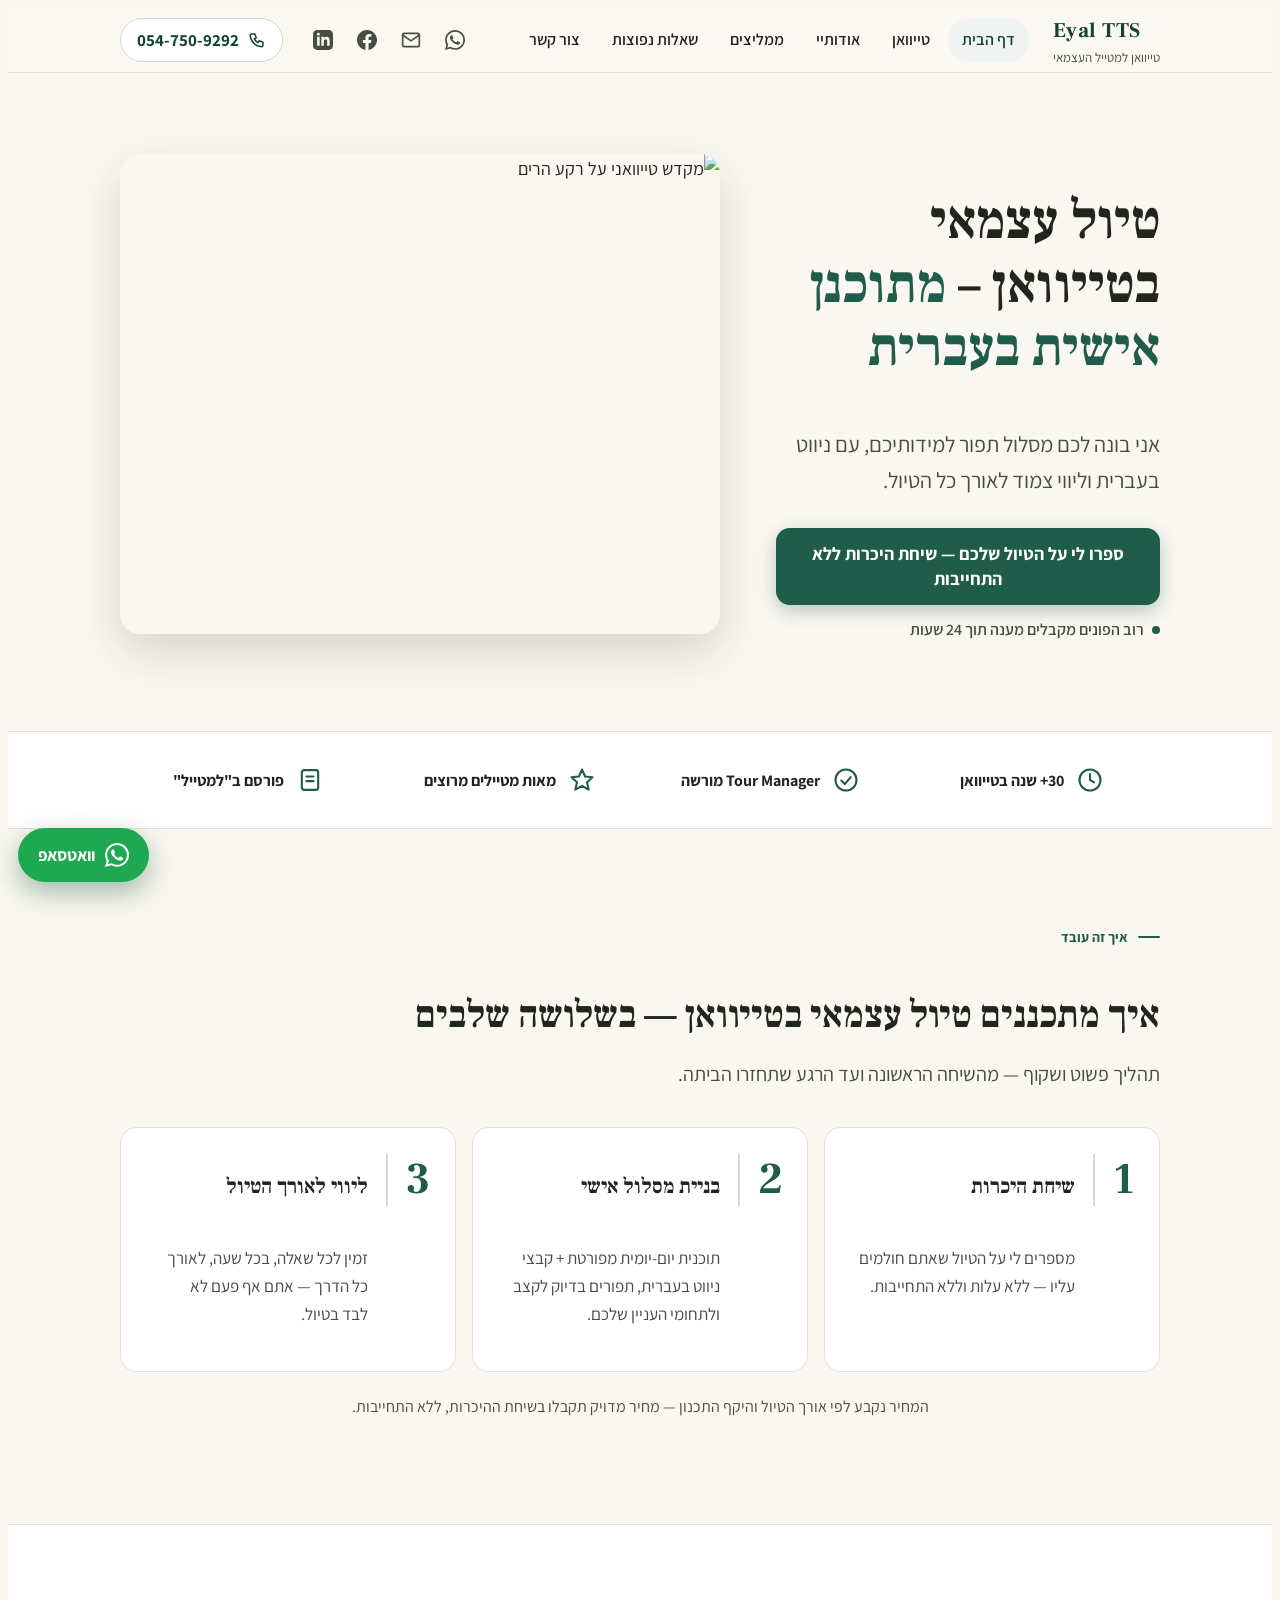
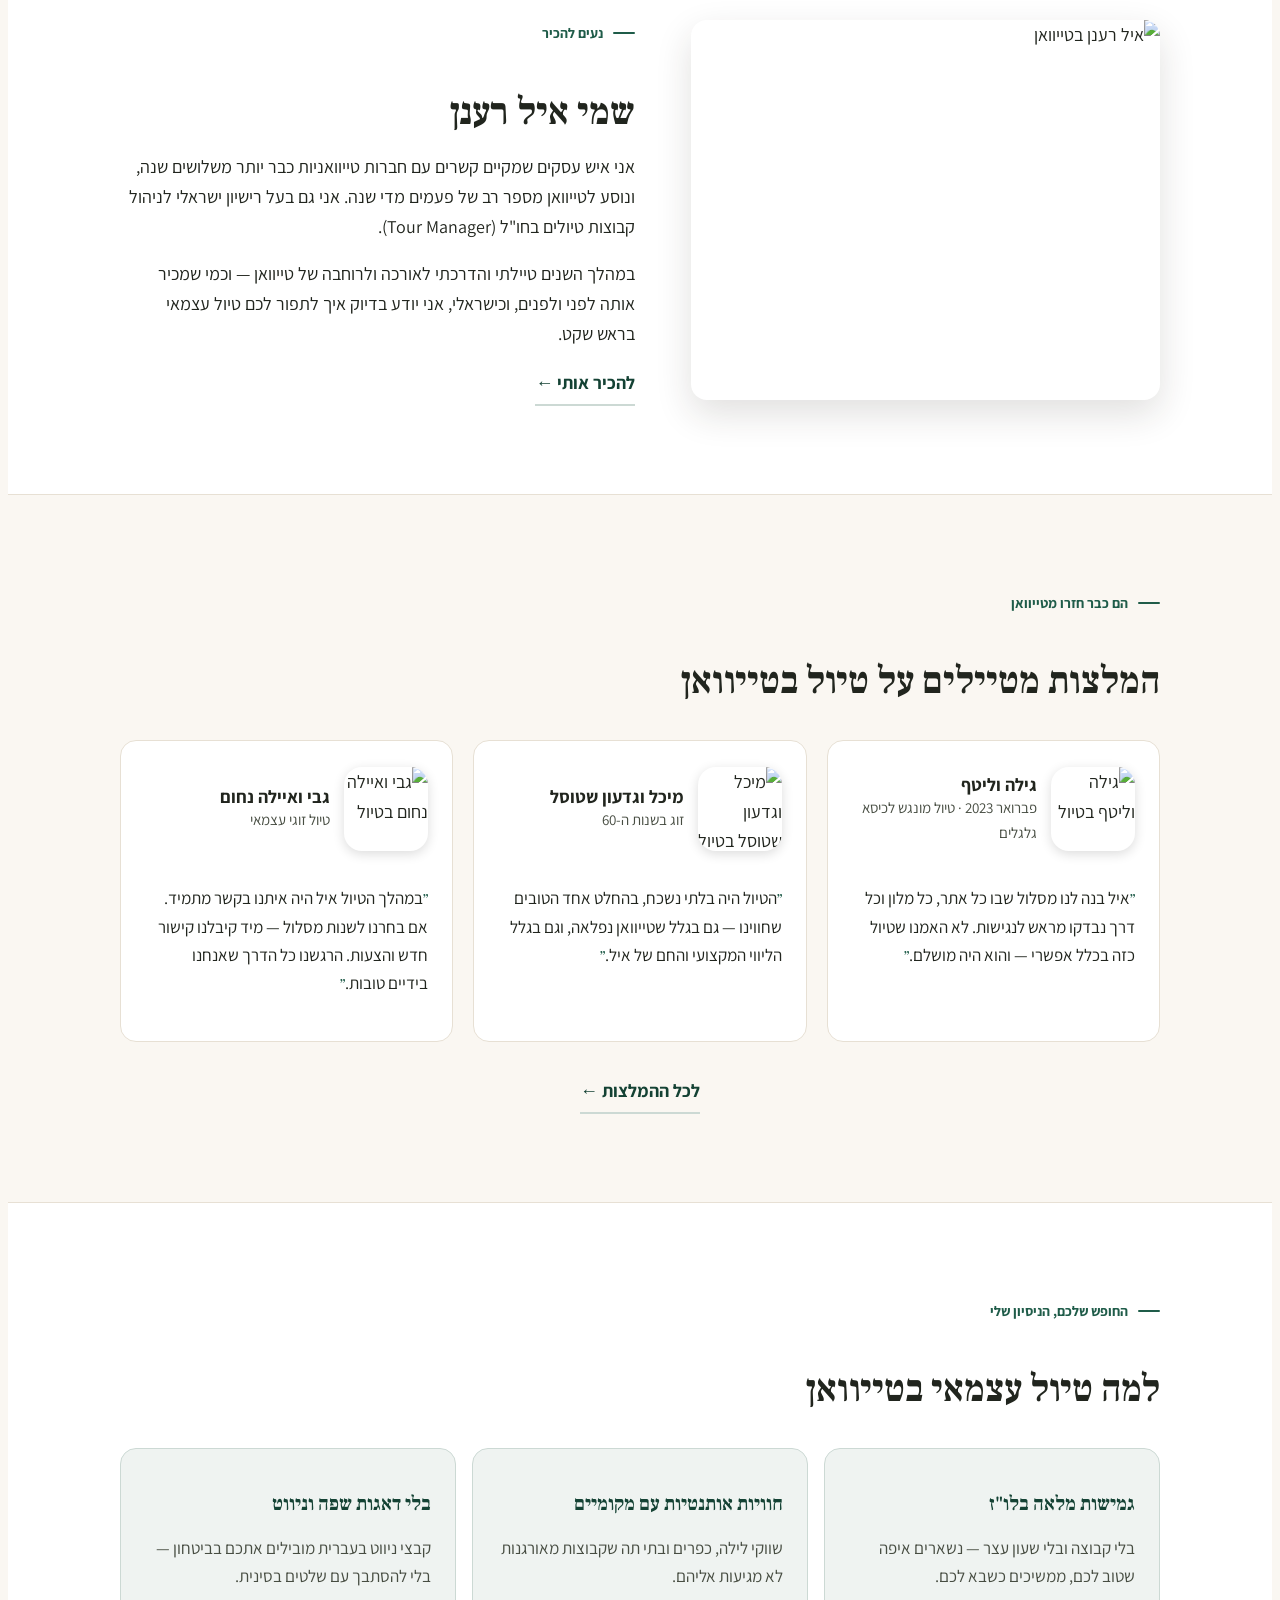
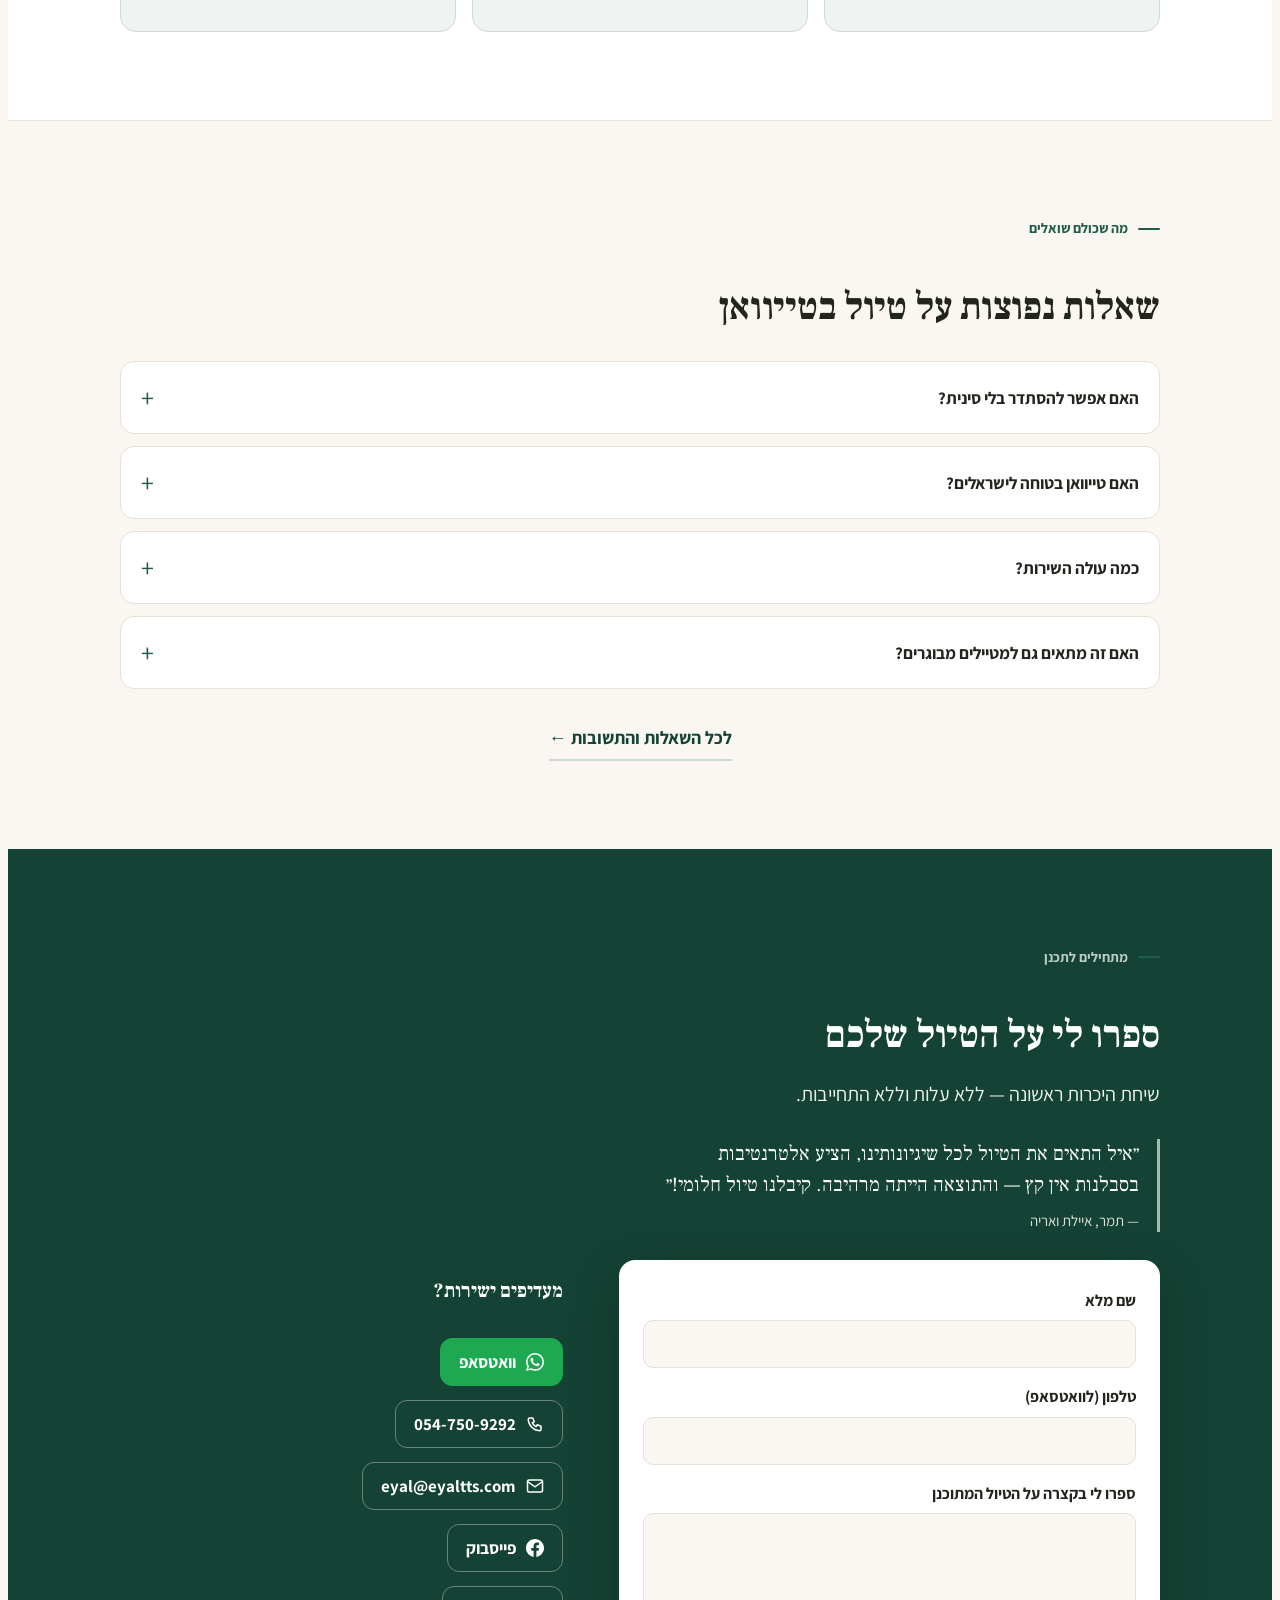
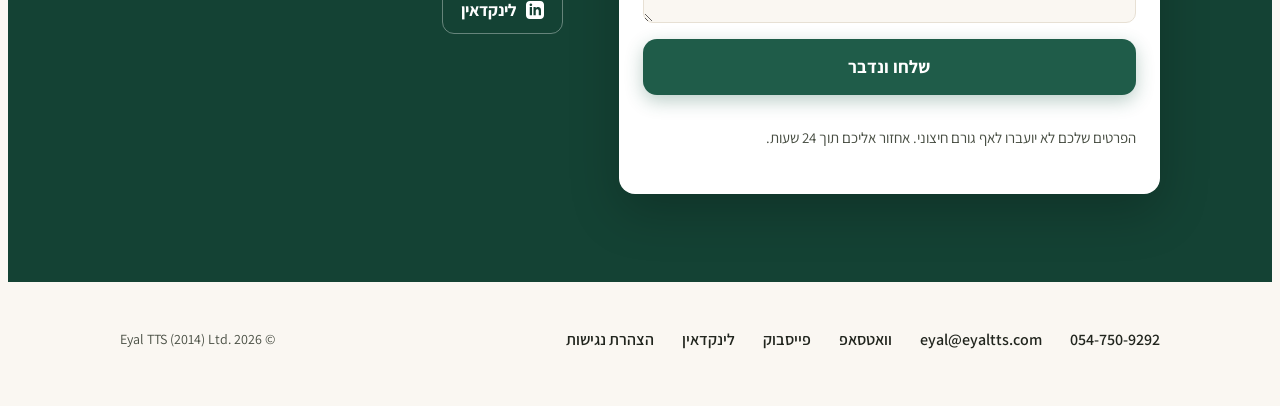
==== index.html @ 47b206c2 "Fixes after review and validation" ====
<!DOCTYPE html>
<html lang="he" dir="rtl">
<head>
<meta charset="UTF-8">
<meta name="viewport" content="width=device-width, initial-scale=1.0">
<title>טיול עצמאי בטייוואן – תכנון אישי בעברית עם איל רענן</title>
<meta name="description" content="תכנון טיול עצמאי לטייוואן בעברית — מסלול אישי, קבצי ניווט בעברית וליווי צמוד. איל רענן, 30+ שנה בטייוואן. שיחת היכרות ללא התחייבות.">
<meta name="robots" content="index, follow, max-image-preview:large, max-snippet:-1">
<meta name="author" content="איל רענן · Eyal TTS">
<link rel="canonical" href="https://www.eyaltts.com/">
<link rel="alternate" type="text/plain" href="https://www.eyaltts.com/llms.txt" title="LLM Summary">
<link rel="alternate" hreflang="he" href="https://www.eyaltts.com/">
<link rel="alternate" hreflang="x-default" href="https://www.eyaltts.com/">
<meta property="og:type" content="website">
<meta property="og:site_name" content="Eyal TTS">
<meta property="og:locale" content="he_IL">
<meta property="og:title" content="טיול עצמאי בטייוואן – תכנון אישי בעברית עם איל רענן">
<meta property="og:description" content="תכנון טיול עצמאי לטייוואן בעברית — מסלול אישי, קבצי ניווט בעברית וליווי צמוד. איל רענן, 30+ שנה בטייוואן. שיחת היכרות ללא התחייבות.">
<meta property="og:url" content="https://www.eyaltts.com/">
<meta property="og:image" content="https://static.wixstatic.com/media/65e506_abe49775fb5849b79ac37eda87bf4d67~mv2.jpg/v1/fill/w_1200,h_630,al_c,q_85,enc_avif,quality_auto/header2025.jpg">
<meta property="og:image:width" content="1200">
<meta property="og:image:height" content="630">
<meta property="og:image:alt" content="Eyal TTS — טיול עצמאי בטייוואן">
<meta name="twitter:card" content="summary_large_image">
<meta name="twitter:title" content="טיול עצמאי בטייוואן – תכנון אישי בעברית עם איל רענן">
<meta name="twitter:description" content="תכנון טיול עצמאי לטייוואן בעברית — מסלול אישי, קבצי ניווט בעברית וליווי צמוד. איל רענן, 30+ שנה בטייוואן. שיחת היכרות ללא התחייבות.">
<meta name="twitter:image" content="https://static.wixstatic.com/media/65e506_abe49775fb5849b79ac37eda87bf4d67~mv2.jpg/v1/fill/w_1200,h_630,al_c,q_85,enc_avif,quality_auto/header2025.jpg">
<meta name="theme-color" content="#1F5C49">
<link rel="icon" href="favicon.svg" type="image/svg+xml">
<link rel="apple-touch-icon" href="favicon.svg">
<link rel="preconnect" href="https://fonts.googleapis.com">
<link rel="preconnect" href="https://fonts.gstatic.com" crossorigin="anonymous">
<link href="https://fonts.googleapis.com/css2?family=Assistant:wght@400;600;700&amp;family=Frank+Ruhl+Libre:wght@500;700&amp;display=swap" rel="stylesheet">
<link rel="stylesheet" href="styles.css">
<script src="nav.js" defer></script>
</head>
<body>
<a class="skip-link" href="#top">דלג לתוכן</a>

<!-- ===== Header ===== -->
<header class="site-header" data-screen-label="Header">
  <div class="wrap">
    <a class="logo" href="#top" aria-label="Eyal TTS — דף הבית">
      <span class="logo-en ltr">Eyal TTS</span>
      <span class="logo-he">טייוואן למטייל העצמאי</span>
    </a>
    <nav class="main-nav" id="main-nav" aria-label="ניווט ראשי">
      <a href="index.html" aria-current="page">דף הבית</a>
      <a href="taiwan.html">טייוואן</a>
      <a href="eyalraanan.html">אודותיי</a>
      <a href="reviews.html">ממליצים</a>
      <a href="faq.html">שאלות נפוצות</a>
      <a href="contact.html">צור קשר</a>
    </nav>
    <div class="header-icons">
      <a class="h-icon" href="https://wa.me/972547509292?text=%D7%A9%D7%9C%D7%95%D7%9D%20%D7%90%D7%99%D7%9C%2C%20%D7%90%D7%A9%D7%9E%D7%97%20%D7%9C%D7%A9%D7%9E%D7%95%D7%A2%20%D7%A2%D7%9C%20%D7%AA%D7%9B%D7%A0%D7%95%D7%9F%20%D7%98%D7%99%D7%95%D7%9C%20%D7%9C%D7%98%D7%99%D7%99%D7%95%D7%95%D7%90%D7%9F" aria-label="וואטסאפ — כתבו לי">
        <svg width="20" height="20" viewBox="0 0 24 24" fill="currentColor" aria-hidden="true"><path d="M17.472 14.382c-.297-.149-1.758-.867-2.03-.967-.273-.099-.471-.148-.67.15-.197.297-.767.966-.94 1.164-.173.199-.347.223-.644.075-.297-.15-1.255-.463-2.39-1.475-.883-.788-1.48-1.761-1.653-2.059-.173-.297-.018-.458.13-.606.134-.133.298-.347.446-.52.149-.174.198-.298.298-.497.099-.198.05-.371-.025-.52-.075-.149-.669-1.612-.916-2.207-.242-.579-.487-.5-.669-.51-.173-.008-.371-.01-.57-.01-.198 0-.52.074-.792.372-.272.297-1.04 1.016-1.04 2.479 0 1.462 1.065 2.875 1.213 3.074.149.198 2.096 3.2 5.077 4.487.709.306 1.262.489 1.694.625.712.227 1.36.195 1.872.118.571-.085 1.758-.719 2.006-1.413.248-.694.248-1.289.173-1.413-.074-.124-.272-.198-.57-.347m-5.421 7.403h-.004a9.87 9.87 0 01-5.031-1.378l-.361-.214-3.741.982.998-3.648-.235-.374a9.86 9.86 0 01-1.51-5.26c.001-5.45 4.436-9.884 9.888-9.884 2.64 0 5.122 1.03 6.988 2.898a9.825 9.825 0 012.893 6.994c-.003 5.45-4.437 9.885-9.885 9.885M20.52 3.449C18.24 1.245 15.24 0 12.045 0 5.463 0 .104 5.359.101 11.946c0 2.096.547 4.142 1.588 5.945L0 24l6.335-1.652a11.882 11.882 0 005.71 1.448h.005c6.585 0 11.946-5.359 11.949-11.945a11.821 11.821 0 00-3.479-8.404"/></svg>
        <span class="h-tooltip">כתבו לי בוואטסאפ</span>
      </a>
      <a class="h-icon" href="mailto:eyal@eyaltts.com" aria-label="שלחו מייל">
        <svg width="20" height="20" viewBox="0 0 24 24" fill="none" stroke="currentColor" stroke-width="2" stroke-linecap="round" aria-hidden="true"><path d="M4 4h16c1.1 0 2 .9 2 2v12c0 1.1-.9 2-2 2H4c-1.1 0-2-.9-2-2V6c0-1.1.9-2 2-2z"/><polyline points="22,6 12,13 2,6"/></svg>
        <span class="h-tooltip" dir="ltr">eyal@eyaltts.com</span>
      </a>
      <a class="h-icon" href="https://www.facebook.com/eyal.raanan.2025" target="_blank" rel="noopener noreferrer" aria-label="פייסבוק">
        <svg width="20" height="20" viewBox="0 0 24 24" fill="currentColor" aria-hidden="true"><path d="M24 12.073c0-6.627-5.373-12-12-12s-12 5.373-12 12c0 5.99 4.388 10.954 10.125 11.854v-8.385H7.078v-3.47h3.047V9.43c0-3.007 1.792-4.669 4.533-4.669 1.312 0 2.686.235 2.686.235v2.953H15.83c-1.491 0-1.956.925-1.956 1.874v2.25h3.328l-.532 3.47h-2.796v8.385C19.612 23.027 24 18.062 24 12.073z"/></svg>
        <span class="h-tooltip">עקבו בפייסבוק</span>
      </a>
      <a class="h-icon" href="https://www.linkedin.com/in/eyal-raanan-9359aa/" target="_blank" rel="noopener noreferrer" aria-label="לינקדאין">
        <svg width="20" height="20" viewBox="0 0 24 24" fill="currentColor" aria-hidden="true"><path d="M19 0h-14c-2.761 0-5 2.239-5 5v14c0 2.761 2.239 5 5 5h14c2.762 0 5-2.239 5-5v-14c0-2.761-2.238-5-5-5zm-11 19h-3v-11h3v11zm-1.5-12.268c-.966 0-1.75-.779-1.75-1.75s.784-1.75 1.75-1.75 1.75.779 1.75 1.75-.784 1.75-1.75 1.75zm13.5 12.268h-3v-5.604c0-3.368-4-3.113-4 0v5.604h-3v-11h3v1.765c1.396-2.586 7-2.777 7 2.476v6.759z"/></svg>
        <span class="h-tooltip">קראו בלינקדאין</span>
      </a>
    </div>
    <a class="header-phone" href="tel:+972547509292">
      <svg width="18" height="18" viewBox="0 0 24 24" fill="none" stroke="currentColor" stroke-width="2" stroke-linecap="round" aria-hidden="true"><path d="M5 4h4l2 5-2.5 1.5a12 12 0 0 0 5 5L15 13l5 2v4a2 2 0 0 1-2 2A16 16 0 0 1 3 6a2 2 0 0 1 2-2"></path></svg>
      <span class="ltr">054-750-9292</span>
    </a>
    <button class="nav-toggle" id="nav-toggle" aria-label="פתח תפריט" aria-expanded="false"><svg width="22" height="22" viewBox="0 0 24 24" fill="none" stroke="currentColor" stroke-width="2.2" stroke-linecap="round" aria-hidden="true"><line x1="3" y1="6" x2="21" y2="6"></line><line x1="3" y1="12" x2="21" y2="12"></line><line x1="3" y1="18" x2="21" y2="18"></line></svg></button>
  </div>
</header>
<div class="nav-backdrop" id="nav-backdrop" aria-hidden="true"></div>

<main id="top">

<!-- ===== Hero ===== -->
<section class="hero" data-screen-label="Hero">
  <div class="wrap">
    <div class="hero-text">
      <h1>טיול עצמאי בטייוואן – <em>מתוכנן אישית בעברית</em></h1>
      <p class="hero-sub">אני בונה לכם מסלול תפור למידותיכם, עם ניווט בעברית וליווי צמוד לאורך כל הטיול.</p>
      <div class="hero-cta-group">
        <a class="btn-primary" href="#contact">ספרו לי על הטיול שלכם — שיחת היכרות ללא התחייבות</a>
        <span class="micro-trust">רוב הפונים מקבלים מענה תוך 24 שעות</span>
      </div>
    </div>
    <div class="hero-media">
      <img width="1200" height="960" class="hero-photo" src="https://static.wixstatic.com/media/65e506_abe49775fb5849b79ac37eda87bf4d67~mv2.jpg/v1/fill/w_1200,h_960,al_c,q_85,enc_avif,quality_auto/header2025.jpg" srcset="https://static.wixstatic.com/media/65e506_abe49775fb5849b79ac37eda87bf4d67~mv2.jpg/v1/fill/w_600,h_480,al_c,q_85,enc_avif,quality_auto/header2025.jpg 600w, https://static.wixstatic.com/media/65e506_abe49775fb5849b79ac37eda87bf4d67~mv2.jpg/v1/fill/w_900,h_720,al_c,q_85,enc_avif,quality_auto/header2025.jpg 900w, https://static.wixstatic.com/media/65e506_abe49775fb5849b79ac37eda87bf4d67~mv2.jpg/v1/fill/w_1200,h_960,al_c,q_85,enc_avif,quality_auto/header2025.jpg 1200w" sizes="(min-width: 900px) 540px, 100vw" alt="מקדש טייוואני על רקע הרים" fetchpriority="high" decoding="async">
    </div>
  </div>
</section>

<!-- ===== Credentials strip ===== -->
<section class="credentials" data-screen-label="Credentials" aria-label="אמינות וניסיון">
  <div class="wrap">
    <div class="cred">
      <svg width="28" height="28" viewBox="0 0 24 24" fill="none" stroke="currentColor" stroke-width="1.8" stroke-linecap="round" aria-hidden="true"><circle cx="12" cy="12" r="9"></circle><polyline points="12 7 12 12 15.5 14"></polyline></svg>
      <span>30+ שנה בטייוואן</span>
    </div>
    <div class="cred">
      <svg width="28" height="28" viewBox="0 0 24 24" fill="none" stroke="currentColor" stroke-width="1.8" stroke-linecap="round" stroke-linejoin="round" aria-hidden="true"><circle cx="12" cy="12" r="9"></circle><polyline points="8 12.5 11 15.5 16 9.5"></polyline></svg>
      <span><span class="ltr">Tour Manager</span> מורשה</span>
    </div>
    <div class="cred">
      <svg width="28" height="28" viewBox="0 0 24 24" fill="none" stroke="currentColor" stroke-width="1.8" stroke-linejoin="round" aria-hidden="true"><polygon points="12 3 14.7 9 21 9.6 16.3 13.9 17.7 20.3 12 17 6.3 20.3 7.7 13.9 3 9.6 9.3 9"></polygon></svg>
      <span>מאות מטיילים מרוצים</span>
    </div>
    <div class="cred">
      <svg width="28" height="28" viewBox="0 0 24 24" fill="none" stroke="currentColor" stroke-width="1.8" stroke-linecap="round" aria-hidden="true"><rect x="5" y="3.5" width="14" height="17" rx="2"></rect><line x1="9" y1="9" x2="15" y2="9"></line><line x1="9" y1="13" x2="15" y2="13"></line></svg>
      <span>פורסם ב"למטייל"</span>
    </div>
  </div>
</section>

<!-- ===== How it works ===== -->
<section class="section" id="how" data-screen-label="How it works">
  <div class="wrap">
    <span class="kicker">איך זה עובד</span>
    <h2>איך מתכננים טיול עצמאי בטייוואן — בשלושה שלבים</h2>
    <p class="section-lede">תהליך פשוט ושקוף — מהשיחה הראשונה ועד הרגע שתחזרו הביתה.</p>
    <div class="steps">
      <article class="step">
        <span class="step-num" aria-hidden="true">1</span>
        <h3>שיחת היכרות</h3>
        <p>מספרים לי על הטיול שאתם חולמים עליו — ללא עלות וללא התחייבות.</p>
      </article>
      <article class="step">
        <span class="step-num" aria-hidden="true">2</span>
        <h3>בניית מסלול אישי</h3>
        <p>תוכנית יום-יומית מפורטת + קבצי ניווט בעברית, תפורים בדיוק לקצב ולתחומי העניין שלכם.</p>
      </article>
      <article class="step">
        <span class="step-num" aria-hidden="true">3</span>
        <h3>ליווי לאורך הטיול</h3>
        <p>זמין לכל שאלה, בכל שעה, לאורך כל הדרך — אתם אף פעם לא לבד בטיול.</p>
      </article>
    </div>
    <p class="price-anchor">המחיר נקבע לפי אורך הטיול והיקף התכנון — מחיר מדויק תקבלו בשיחת ההיכרות, ללא התחייבות.</p>
  </div>
</section>

<!-- ===== About teaser ===== -->
<section class="section section-alt" id="about" data-screen-label="About teaser">
  <div class="wrap about-grid">
    <div class="about-media">
      <img width="900" height="900" class="about-photo" src="https://static.wixstatic.com/media/65e506_c0a6d009bc5a4062b3e0e76a10d49a03~mv2.jpg/v1/fill/w_900,h_900,al_c,q_85,enc_avif,quality_auto/eyalraanan3.jpg" alt="איל רענן בטייוואן" loading="lazy" decoding="async">
    </div>
    <div class="about-text">
      <span class="kicker">נעים להכיר</span>
      <h2>שמי איל רענן</h2>
      <p>אני איש עסקים שמקיים קשרים עם חברות טייוואניות כבר יותר משלושים שנה, ונוסע לטייוואן מספר רב של פעמים מדי שנה. אני גם בעל רישיון ישראלי לניהול קבוצות טיולים בחו"ל (<span class="ltr">Tour Manager</span>).</p>
      <p>במהלך השנים טיילתי והדרכתי לאורכה ולרוחבה של טייוואן — וכמי שמכיר אותה לפני ולפנים, וכישראלי, אני יודע בדיוק איך לתפור לכם טיול עצמאי בראש שקט.</p>
      <a class="text-link" href="eyalraanan.html">להכיר אותי ←</a>
    </div>
  </div>
</section>

<!-- ===== Reviews ===== -->
<section class="section" id="reviews" data-screen-label="Reviews">
  <div class="wrap">
    <span class="kicker">הם כבר חזרו מטייוואן</span>
    <h2>המלצות מטיילים על טיול בטייוואן</h2>
    <div class="testimonial-grid">
      <article class="t-card">
        <div class="t-head">
          <img width="128" height="128" class="t-photo" src="https://static.wixstatic.com/media/65e506_799acc7d8348490195064cd08ca070de~mv2.jpg/v1/crop/x_0,y_409,w_600,h_600/fill/w_128,h_128,al_c,q_85,enc_avif,quality_auto/gila-litaf.jpg" alt="גילה וליטף בטיול" loading="lazy" decoding="async">
          <div>
            <div class="t-name">גילה וליטף</div>
            <div class="t-meta">פברואר 2023 · טיול מונגש לכיסא גלגלים</div>
          </div>
        </div>
        <p class="t-quote">איל בנה לנו מסלול שבו כל אתר, כל מלון וכל דרך נבדקו מראש לנגישות. לא האמנו שטיול כזה בכלל אפשרי — והוא היה מושלם.</p>
      </article>
      <article class="t-card">
        <div class="t-head">
          <img width="128" height="128" class="t-photo" src="https://static.wixstatic.com/media/65e506_1443864e34d44d06b05e903f77fec6a4~mv2.jpg/v1/crop/x_100,y_0,w_600,h_600/fill/w_128,h_128,al_c,q_85,enc_avif,quality_auto/michal-gideon.jpg" alt="מיכל וגדעון שטוסל בטיול" loading="lazy" decoding="async">
          <div>
            <div class="t-name">מיכל וגדעון שטוסל</div>
            <div class="t-meta">זוג בשנות ה-60</div>
          </div>
        </div>
        <p class="t-quote">הטיול היה בלתי נשכח, בהחלט אחד הטובים שחווינו — גם בגלל שטייוואן נפלאה, וגם בגלל הליווי המקצועי והחם של איל.</p>
      </article>
      <article class="t-card">
        <div class="t-head">
          <img width="128" height="128" class="t-photo" src="https://static.wixstatic.com/media/65e506_8e4d5aab432040f8a6639b45cfaafc61~mv2.jpg/v1/crop/x_184,y_0,w_437,h_437/fill/w_128,h_128,al_c,q_85,enc_avif,quality_auto/ayalanahoom.jpg" alt="גבי ואיילה נחום בטיול" loading="lazy" decoding="async">
          <div>
            <div class="t-name">גבי ואיילה נחום</div>
            <div class="t-meta">טיול זוגי עצמאי</div>
          </div>
        </div>
        <p class="t-quote">במהלך הטיול איל היה איתנו בקשר מתמיד. אם בחרנו לשנות מסלול — מיד קיבלנו קישור חדש והצעות. הרגשנו כל הדרך שאנחנו בידיים טובות.</p>
      </article>
    </div>
    <div class="t-more">
      <a class="text-link" href="reviews.html">לכל ההמלצות ←</a>
    </div>
  </div>
</section>

<!-- ===== Why independent travel ===== -->
<section class="section section-alt" data-screen-label="Why independent">
  <div class="wrap">
    <span class="kicker">החופש שלכם, הניסיון שלי</span>
    <h2>למה טיול עצמאי בטייוואן</h2>
    <div class="value-grid">
      <article class="value-card">
        <h3>גמישות מלאה בלו"ז</h3>
        <p>בלי קבוצה ובלי שעון עצר — נשארים איפה שטוב לכם, ממשיכים כשבא לכם.</p>
      </article>
      <article class="value-card">
        <h3>חוויות אותנטיות עם מקומיים</h3>
        <p>שווקי לילה, כפרים ובתי תה שקבוצות מאורגנות לא מגיעות אליהם.</p>
      </article>
      <article class="value-card">
        <h3>בלי דאגות שפה וניווט</h3>
        <p>קבצי ניווט בעברית מובילים אתכם בביטחון — בלי להסתבך עם שלטים בסינית.</p>
      </article>
    </div>
  </div>
</section>

<!-- ===== FAQ teaser ===== -->
<section class="section" id="faq" data-screen-label="FAQ">
  <div class="wrap">
    <span class="kicker">מה שכולם שואלים</span>
    <h2>שאלות נפוצות על טיול בטייוואן</h2>
    <div class="faq-list">
      <details>
        <summary>האם אפשר להסתדר בלי סינית?</summary>
        <p>כן, בהחלט. קבצי הניווט שאני מכין הם בעברית ומובילים אתכם צעד-צעד, ובמקומות התיירותיים יש אנגלית בסיסית. ולכל מקרה אחר — אני זמין לכם בוואטסאפ.</p>
      </details>
      <details>
        <summary>האם טייוואן בטוחה לישראלים?</summary>
        <p>כן. טייוואן נחשבת לאחת המדינות הבטוחות באסיה, עם פשיעה נמוכה מאוד ויחס חם במיוחד לתיירים — כולל ישראלים.</p>
      </details>
      <details>
        <summary>כמה עולה השירות?</summary>
        <p>המחיר תלוי באורך הטיול ובהיקף התכנון. הצעת מחיר מדויקת תקבלו בשיחת ההיכרות — שהיא תמיד ללא עלות וללא התחייבות.</p>
      </details>
      <details>
        <summary>האם זה מתאים גם למטיילים מבוגרים?</summary>
        <p>בהחלט. המסלול נבנה בקצב שלכם — כולל התאמות נגישות מלאות במקרה הצורך. אני מתכנן טיולים למטיילים בני 37 ומעלה: זוגות, משפחות עם ילדים ומטיילים ותיקים כאחד.</p>
      </details>
    </div>
    <div class="t-more">
      <a class="text-link" href="faq.html">לכל השאלות והתשובות ←</a>
    </div>
  </div>
</section>

<!-- ===== Contact ===== -->
<section class="section contact" id="contact" data-screen-label="Contact">
  <div class="wrap">
    <span class="kicker">מתחילים לתכנן</span>
    <h2>ספרו לי על הטיול שלכם</h2>
    <p class="section-lede">שיחת היכרות ראשונה — ללא עלות וללא התחייבות.</p>
    <blockquote class="contact-pull">
      ״איל התאים את הטיול לכל שיגיונותינו, הציע אלטרנטיבות בסבלנות אין קץ — והתוצאה הייתה מרהיבה. קיבלנו טיול חלומי!״
      <footer>— תמר, איילת ואריה</footer>
    </blockquote>
    <div class="contact-grid">
      <form class="contact-form" id="lead-form">
        <div class="field">
          <label for="f-name">שם מלא</label>
          <input id="f-name" name="name" type="text" autocomplete="name" required="required">
        </div>
        <div class="field">
          <label for="f-phone">טלפון (לוואטסאפ)</label>
          <input id="f-phone" name="phone" type="tel" autocomplete="tel" required="required">
        </div>
        <div class="field">
          <label for="f-msg">ספרו לי בקצרה על הטיול המתוכנן</label>
          <textarea id="f-msg" name="message"></textarea>
        </div>
        <button class="btn-primary" type="submit">שלחו ונדבר</button>
        <p class="form-success" role="status">תודה! ההודעה התקבלה — אחזור אליכם תוך 24 שעות.</p>
        <p class="privacy-note">הפרטים שלכם לא יועברו לאף גורם חיצוני. אחזור אליכם תוך 24 שעות.</p>
      </form>
      <aside class="contact-aside">
        <h3>מעדיפים ישירות?</h3>
        <a class="contact-channel wa" href="https://wa.me/972547509292?text=שלום%20איל,%20אשמח%20לשמוע%20על%20תכנון%20טיול%20לטייוואן">
          <svg width="18" height="18" viewBox="0 0 24 24" fill="currentColor" aria-hidden="true"><path d="M17.472 14.382c-.297-.149-1.758-.867-2.03-.967-.273-.099-.471-.148-.67.15-.197.297-.767.966-.94 1.164-.173.199-.347.223-.644.075-.297-.15-1.255-.463-2.39-1.475-.883-.788-1.48-1.761-1.653-2.059-.173-.297-.018-.458.13-.606.134-.133.298-.347.446-.52.149-.174.198-.298.298-.497.099-.198.05-.371-.025-.52-.075-.149-.669-1.612-.916-2.207-.242-.579-.487-.5-.669-.51-.173-.008-.371-.01-.57-.01-.198 0-.52.074-.792.372-.272.297-1.04 1.016-1.04 2.479 0 1.462 1.065 2.875 1.213 3.074.149.198 2.096 3.2 5.077 4.487.709.306 1.262.489 1.694.625.712.227 1.36.195 1.872.118.571-.085 1.758-.719 2.006-1.413.248-.694.248-1.289.173-1.413-.074-.124-.272-.198-.57-.347m-5.421 7.403h-.004a9.87 9.87 0 01-5.031-1.378l-.361-.214-3.741.982.998-3.648-.235-.374a9.86 9.86 0 01-1.51-5.26c.001-5.45 4.436-9.884 9.888-9.884 2.64 0 5.122 1.03 6.988 2.898a9.825 9.825 0 012.893 6.994c-.003 5.45-4.437 9.885-9.885 9.885M20.52 3.449C18.24 1.245 15.24 0 12.045 0 5.463 0 .104 5.359.101 11.946c0 2.096.547 4.142 1.588 5.945L0 24l6.335-1.652a11.882 11.882 0 005.71 1.448h.005c6.585 0 11.946-5.359 11.949-11.945a11.821 11.821 0 00-3.479-8.404"/></svg>
          <span>וואטסאפ</span>
        </a>
        <a class="contact-channel" href="tel:+972547509292">
          <svg width="18" height="18" viewBox="0 0 24 24" fill="none" stroke="currentColor" stroke-width="2" stroke-linecap="round" aria-hidden="true"><path d="M5 4h4l2 5-2.5 1.5a12 12 0 0 0 5 5L15 13l5 2v4a2 2 0 0 1-2 2A16 16 0 0 1 3 6a2 2 0 0 1 2-2"></path></svg>
          <span class="ltr">054-750-9292</span>
        </a>
        <a class="contact-channel" href="mailto:eyal@eyaltts.com">
          <svg width="18" height="18" viewBox="0 0 24 24" fill="none" stroke="currentColor" stroke-width="2" stroke-linecap="round" aria-hidden="true"><path d="M4 4h16c1.1 0 2 .9 2 2v12c0 1.1-.9 2-2 2H4c-1.1 0-2-.9-2-2V6c0-1.1.9-2 2-2z"></path><polyline points="22,6 12,13 2,6"></polyline></svg>
          <span class="ltr">eyal@eyaltts.com</span>
        </a>
        <a class="contact-channel" href="https://www.facebook.com/eyal.raanan.2025" target="_blank" rel="noopener noreferrer">
          <svg width="18" height="18" viewBox="0 0 24 24" fill="currentColor" aria-hidden="true"><path d="M24 12.073c0-6.627-5.373-12-12-12s-12 5.373-12 12c0 5.99 4.388 10.954 10.125 11.854v-8.385H7.078v-3.47h3.047V9.43c0-3.007 1.792-4.669 4.533-4.669 1.312 0 2.686.235 2.686.235v2.953H15.83c-1.491 0-1.956.925-1.956 1.874v2.25h3.328l-.532 3.47h-2.796v8.385C19.612 23.027 24 18.062 24 12.073z"/></svg>
          <span>פייסבוק</span>
        </a>
        <a class="contact-channel" href="https://www.linkedin.com/in/eyal-raanan-9359aa/" target="_blank" rel="noopener noreferrer">
          <svg width="18" height="18" viewBox="0 0 24 24" fill="currentColor" aria-hidden="true"><path d="M19 0h-14c-2.761 0-5 2.239-5 5v14c0 2.761 2.239 5 5 5h14c2.762 0 5-2.239 5-5v-14c0-2.761-2.238-5-5-5zm-11 19h-3v-11h3v11zm-1.5-12.268c-.966 0-1.75-.779-1.75-1.75s.784-1.75 1.75-1.75 1.75.779 1.75 1.75-.784 1.75-1.75 1.75zm13.5 12.268h-3v-5.604c0-3.368-4-3.113-4 0v5.604h-3v-11h3v1.765c1.396-2.586 7-2.777 7 2.476v6.759z"/></svg>
          <span>לינקדאין</span>
        </a>
      </aside>
    </div>
  </div>
</section>

</main>

<!-- ===== Footer ===== -->
<footer class="site-footer" data-screen-label="Footer">
  <div class="wrap">
    <a href="tel:+972547509292"><span class="ltr">054-750-9292</span></a>
    <a href="mailto:eyal@eyaltts.com"><span class="ltr">eyal@eyaltts.com</span></a>
    <a href="https://wa.me/972547509292?text=שלום%20איל,%20אשמח%20לשמוע%20על%20תכנון%20טיול%20לטייוואן">וואטסאפ</a>
    <a href="https://www.facebook.com/eyal.raanan.2025" target="_blank" rel="noopener noreferrer">פייסבוק</a>
    <a href="https://www.linkedin.com/in/eyal-raanan-9359aa/" target="_blank" rel="noopener noreferrer">לינקדאין</a>
    <a href="accessibility.html">הצהרת נגישות</a>
    <span class="copyright">© 2026 <span class="ltr">Eyal TTS (2014) Ltd.</span></span>
  </div>
</footer>

<!-- ===== Floating WhatsApp ===== -->
<a class="wa-float" href="https://wa.me/972547509292?text=שלום%20איל,%20אשמח%20לשמוע%20על%20תכנון%20טיול%20לטייוואן" aria-label="שיחה בוואטסאפ — שלום איל, אשמח לשמוע על תכנון טיול לטייוואן">
  <svg width="24" height="24" viewBox="0 0 24 24" fill="currentColor" aria-hidden="true"><path d="M17.472 14.382c-.297-.149-1.758-.867-2.03-.967-.273-.099-.471-.148-.67.15-.197.297-.767.966-.94 1.164-.173.199-.347.223-.644.075-.297-.15-1.255-.463-2.39-1.475-.883-.788-1.48-1.761-1.653-2.059-.173-.297-.018-.458.13-.606.134-.133.298-.347.446-.52.149-.174.198-.298.298-.497.099-.198.05-.371-.025-.52-.075-.149-.669-1.612-.916-2.207-.242-.579-.487-.5-.669-.51-.173-.008-.371-.01-.57-.01-.198 0-.52.074-.792.372-.272.297-1.04 1.016-1.04 2.479 0 1.462 1.065 2.875 1.213 3.074.149.198 2.096 3.2 5.077 4.487.709.306 1.262.489 1.694.625.712.227 1.36.195 1.872.118.571-.085 1.758-.719 2.006-1.413.248-.694.248-1.289.173-1.413-.074-.124-.272-.198-.57-.347m-5.421 7.403h-.004a9.87 9.87 0 01-5.031-1.378l-.361-.214-3.741.982.998-3.648-.235-.374a9.86 9.86 0 01-1.51-5.26c.001-5.45 4.436-9.884 9.888-9.884 2.64 0 5.122 1.03 6.988 2.898a9.825 9.825 0 012.893 6.994c-.003 5.45-4.437 9.885-9.885 9.885M20.52 3.449C18.24 1.245 15.24 0 12.045 0 5.463 0 .104 5.359.101 11.946c0 2.096.547 4.142 1.588 5.945L0 24l6.335-1.652a11.882 11.882 0 005.71 1.448h.005c6.585 0 11.946-5.359 11.949-11.945a11.821 11.821 0 00-3.479-8.404"/></svg>
  <span>וואטסאפ</span>
</a>

<script type="application/ld+json">
{
  "@context": "https://schema.org",
  "@graph": [
    {
      "@type": "TravelAgency",
      "@id": "https://www.eyaltts.com/#business",
      "name": "Eyal TTS — טיול עצמאי בטייוואן",
      "legalName": "Eyal TTS (2014) Ltd.",
      "description": "תכנון טיול עצמאי לטייוואן בעברית — מסלול אישי, קבצי ניווט בעברית וליווי צמוד לאורך כל הטיול.",
      "url": "https://www.eyaltts.com/",
      "image": "https://static.wixstatic.com/media/65e506_abe49775fb5849b79ac37eda87bf4d67~mv2.jpg/v1/fill/w_1200,h_960,al_c,q_85,enc_avif,quality_auto/header2025.jpg",
      "logo": "https://static.wixstatic.com/media/65e506_abe49775fb5849b79ac37eda87bf4d67~mv2.jpg/v1/fill/w_1200,h_960,al_c,q_85,enc_avif,quality_auto/header2025.jpg",
      "telephone": "+972-54-750-9292",
      "email": "eyal@eyaltts.com",
      "priceRange": "$$",
      "knowsLanguage": [
        "he",
        "en"
      ],
      "areaServed": {
        "@type": "Country",
        "name": "Taiwan"
      },
      "serviceType": "תכנון טיולים עצמאיים בטייוואן",
      "founder": {
        "@type": "Person",
        "name": "איל רענן"
      },
      "contactPoint": {
        "@type": "ContactPoint",
        "telephone": "+972-54-750-9292",
        "contactType": "customer service",
        "availableLanguage": [
          "Hebrew",
          "English"
        ]
      },
      "sameAs": [
        "https://www.facebook.com/eyal.raanan.2025",
        "https://www.linkedin.com/in/eyal-raanan-9359aa/"
      ]
    },
    {
      "@type": "Service",
      "@id": "https://www.eyaltts.com/#service",
      "name": "תכנון טיול עצמאי בטייוואן בעברית",
      "serviceType": "תכנון וליווי טיולים עצמאיים",
      "provider": { "@id": "https://www.eyaltts.com/#business" },
      "areaServed": { "@type": "Country", "name": "Taiwan" },
      "audience": {
        "@type": "Audience",
        "audienceType": "מטיילים ישראלים דוברי עברית בני 37+ — זוגות, משפחות עם ילדים ומטיילים מנוסים, כולל התאמות נגישות"
      },
      "availableLanguage": ["Hebrew"],
      "description": "מסלול אישי יום-יומי לטייוואן, קבצי ניווט בעברית וליווי צמוד בוואטסאפ לאורך כל הטיול. שיחת היכרות ראשונה ללא עלות וללא התחייבות.",
      "hasOfferCatalog": {
        "@type": "OfferCatalog",
        "name": "שירותי Eyal TTS",
        "itemListElement": [
          {
            "@type": "Offer",
            "itemOffered": { "@type": "Service", "name": "שיחת היכרות והיכרות עם טייוואן", "description": "פגישת פתיחה ללא עלות וללא התחייבות — סקירה על היעד והבנת אופי הטיול שלכם." }
          },
          {
            "@type": "Offer",
            "itemOffered": { "@type": "Service", "name": "בניית מסלול אישי + קבצי ניווט בעברית", "description": "תכנית מפורטת יום-יום וקבצי ניווט בעברית המותאמים בדיוק לכם." }
          },
          {
            "@type": "Offer",
            "itemOffered": { "@type": "Service", "name": "ליווי צמוד בוואטסאפ לאורך הטיול", "description": "זמינות לאורך כל הטיול לשאלות, התאמות ופתרון תקלות בזמן אמת." }
          },
          {
            "@type": "Offer",
            "itemOffered": { "@type": "Service", "name": "טיול מונגש לכיסא גלגלים", "description": "התאמת מסלול, נהג, רכב ובתי מלון מונגשים למטיילים עם מגבלות פיזיולוגיות." }
          }
        ]
      }
    },
    {
      "@id": "https://www.eyaltts.com/#website",
      "url": "https://www.eyaltts.com/",
      "name": "Eyal TTS",
      "inLanguage": "he",
      "publisher": {
        "@id": "https://www.eyaltts.com/#business"
      }
    }
  ]
}
</script>
</body>
</html>
---- styles.css ----
/* ===== Eyal TTS — homepage styles (RTL, mobile-first) ===== */

*, *::before, *::after { box-sizing: border-box; }

:root {
  --bg: #FAF7F2;
  --surface: #FFFFFF;
  --ink: #21251E;
  --ink-soft: #474D42;
  --line: #E7E0D4;
  --accent: #1F5C49;
  --accent-deep: color-mix(in oklab, var(--accent), black 20%);
  --accent-tint: color-mix(in oklab, var(--accent) 7%, white);
  --accent-line: color-mix(in oklab, var(--accent) 22%, white);
  --wa: #1DA851;
  --wa-deep: #168442;
  --radius: 16px;
  --font-head: 'Frank Ruhl Libre', 'Noto Serif Hebrew', serif;
  --font-body: 'Assistant', 'Helvetica Neue', sans-serif;
  --body-size: 18px;
  --maxw: 1080px;
}

/* ===========================
   MODERN RESPONSIVE SYSTEM
   ========================= */

/* Safe area insets for notched phones */
:root {
  --safe-left: env(safe-area-inset-left, 0px);
  --safe-right: env(safe-area-inset-right, 0px);
  --safe-bottom: env(safe-area-inset-bottom, 0px);
}

/* Prevent iOS text-size inflation */
html {
  -webkit-text-size-adjust: 100%;
  text-size-adjust: 100%;
  scroll-behavior: smooth;
}

/* Prevent iOS form zoom (inputs need 16px+) */
input, textarea, select {
  font-size: max(16px, 1em);
}

/* Better overscroll */
body {
  overscroll-behavior-y: none;
}

/* Fluid spacing tokens */
:root {
  --sp-xs: clamp(8px, 2vw, 12px);
  --sp-sm: clamp(12px, 3vw, 20px);
  --sp-md: clamp(20px, 4vw, 36px);
  --sp-lg: clamp(40px, 8vw, 88px);
}

/* ===========================
   HEADER ICON STYLES
   ========================= */

.header-icons {
  display: flex;
  align-items: center;
  gap: 4px;
  margin-inline-start: auto;
}

/* Keep icons + phone together as one contact cluster */
.header-icons + .header-phone { margin-inline-start: 4px; }

.h-icon {
  position: relative;
  display: inline-flex;
  align-items: center;
  justify-content: center;
  width: 40px;
  height: 40px;
  border-radius: 10px;
  color: var(--ink-soft);
  text-decoration: none;
  transition: background 0.15s ease, color 0.15s ease;
  -webkit-tap-highlight-color: transparent;
}

.h-icon:hover { background: var(--accent-tint); color: var(--accent-deep); }

.h-tooltip {
  position: absolute;
  top: calc(100% + 8px);
  right: 50%;
  transform: translateX(50%);
  background: var(--accent);
  color: #fff;
  font-size: 13px;
  font-weight: 600;
  white-space: nowrap;
  padding: 5px 10px;
  border-radius: 7px;
  pointer-events: none;
  opacity: 0;
  transition: opacity 0.15s ease;
  z-index: 20;
}

.h-tooltip::after {
  content: '';
  position: absolute;
  bottom: 100%;
  right: 50%;
  transform: translateX(50%);
  border: 5px solid transparent;
  border-bottom-color: var(--accent);
}

.h-icon:hover .h-tooltip,
.h-icon:focus-visible .h-tooltip { opacity: 1; }

/* Push phone link — no auto margin needed now since header-icons has it */
.header-phone { margin-inline-start: 8px; }

/* Hide icons on very small screens, show phone only */
@media (max-width: 380px) {
  .header-icons { display: none; }
  .header-phone { margin-inline-start: auto; }
}


body {
  font-family: var(--font-body), sans-serif;
  font-size: var(--body-size);
  line-height: 1.65;
  color: var(--ink);
  background: var(--bg);
  -webkit-font-smoothing: antialiased;
  -moz-osx-font-smoothing: grayscale;
}

h1, h2, h3 {
  font-family: var(--font-head), serif; font-weight: 700; line-height: 1.18; text-wrap: balance; }

p { text-wrap: pretty; }

a { color: var(--accent); }

:focus-visible {
  outline: 3px solid var(--accent);
  outline-offset: 2px;
  border-radius: 4px;
}

/* Skip-to-content link — visible only on keyboard focus */
.skip-link {
  position: fixed;
  top: 8px;
  inset-inline-start: 8px;
  z-index: 100;
  padding: 10px 16px;
  background: var(--accent);
  color: #fff;
  font-weight: 700;
  border-radius: 10px;
  text-decoration: none;
  transform: translateY(-150%);
  transition: transform 0.15s ease;
}

.skip-link:focus { transform: translateY(0); }

/* Wrap: safe-area aware */
.wrap { max-width: var(--maxw); margin: 0 auto; padding-inline: max(20px, calc(env(safe-area-inset-left, 0px) + 16px)); }
.wrap-narrow { max-width: 780px; }

.values-stack { display: grid; gap: 28px; margin-top: 28px; }

.page-h1 { font-size: clamp(28px, 6vw, 40px); margin-bottom: 18px; }

@media (max-width: 600px) { .section.section-no-bottom { padding-bottom: 0; } .section.section { padding-top: 0; }  }

.btn-block { width: 100%; justify-content: center; }

.cta-secondary-row { margin-top: 14px; }

.about-photo-tall { height: clamp(320px, 60vw, 460px); }

.press-photo {
  width: 100%;
  height: clamp(240px, 45vw, 360px);
  object-fit: cover;
  object-position: center;
  border-radius: var(--radius);
  box-shadow: 0 14px 36px rgba(40, 36, 26, 0.14);
}

.press-photo-wrap { margin-top: 28px; }

.testimonial-grid-tight { margin-top: 28px; }
.testimonial-grid-mid { margin-top: 32px; }
.value-grid-mid { margin-top: 32px; }
.t-more-tight { margin-top: 24px; }
.contact-pull-spaced { margin-top: 28px; }

.reviews-h1 { font-size: clamp(30px, 6.5vw, 44px); margin-bottom: 12px; }

.strip-grid.strip-grid-five { grid-template-columns: repeat(5,1fr); }
@media (max-width: 600px) { .strip-grid.strip-grid-five { display: none; } }

.socket-row { display: flow-root; }
.socket-cap strong { color: var(--ink); }
.text-soft { color: var(--ink-soft); }

.phone-input { text-align: right; }

.contact h1 { font-size: clamp(28px, 6vw, 40px); margin-bottom: 12px; }

.contact-aside p { color: rgba(255, 255, 255, 0.85); font-size: 17px; margin-bottom: 6px; }
.contact-aside p strong { color: #fff; }

.next-steps {
  margin-top: 28px;
  padding: 20px;
  background: rgba(255, 255, 255, 0.08);
  border-radius: 14px;
  border: 1px solid rgba(255, 255, 255, 0.18);
}
.next-steps-title { color: #fff; font-weight: 700; font-size: 17px; margin-bottom: 10px; }
.next-steps-list {
  padding-inline-start: 18px;
  color: rgba(255, 255, 255, 0.85);
  font-size: 16px;
  display: grid;
  gap: 8px;
}

.ltr { direction: ltr; unicode-bidi: isolate; }

/* ===== Header ===== */
.site-header {
  position: sticky;
  top: 0;
  z-index: 50;
  background: color-mix(in oklab, var(--bg) 88%, white);
  backdrop-filter: blur(10px);
  border-bottom: 1px solid var(--line);
}

.site-header .wrap {
  display: flex;
  align-items: center;
  gap: 16px;
  min-height: 64px;
}

.logo {
  display: flex;
  flex-direction: column;
  gap: 1px;
  text-decoration: none;
  color: var(--ink);
}

.logo .logo-en {
  font-family: var(--font-head), serif;
  font-weight: 700;
  font-size: 21px;
  letter-spacing: 0.02em;
  color: var(--accent-deep);
}

.logo .logo-he { font-size: 13px; color: var(--ink-soft); line-height: 1.2; }

/* ===== Mobile-first nav drawer ===== */
.main-nav {
  display: flex;
  flex-direction: column;
  position: fixed;
  top: 64px;
  inset-inline-start: 0;
  inset-inline-end: 0;
  bottom: 0;
  background: var(--bg);
  padding: 8px 16px calc(20px + env(safe-area-inset-bottom, 0px));
  gap: 2px;
  transform: translateX(100%);
  visibility: hidden;
  transition: transform 0.3s cubic-bezier(0.4, 0, 0.2, 1),
              visibility 0s linear 0.3s;
  z-index: 49;
  border-top: 1px solid var(--line);
  overflow-y: auto;
  -webkit-overflow-scrolling: touch;
}

.main-nav.open {
  transform: translateX(0);
  visibility: visible;
  transition: transform 0.3s cubic-bezier(0.4, 0, 0.2, 1),
              visibility 0s linear 0s;
  height: fit-content;
  width: fit-content;
}

.main-nav a {
  display: flex;
  align-items: center;
  min-height: 56px;
  padding: 0 18px;
  border-radius: 12px;
  text-decoration: none;
  color: var(--ink);
  font-weight: 700;
  font-size: 19px;
  border-bottom: 1px solid var(--line);
}

.main-nav a:last-child { border-bottom: none; }

.main-nav a:hover,
.main-nav a[aria-current="page"] { background: var(--accent-tint); color: var(--accent-deep); }

/* Backdrop */
.nav-backdrop {
  display: none;
  position: fixed;
  inset: 64px 0 0 0;
  background: rgba(33, 37, 30, 0.45);
  z-index: 48;
  backdrop-filter: blur(3px);
  -webkit-backdrop-filter: blur(3px);
  cursor: pointer;
}

.nav-backdrop.open { display: block; }

/* Hamburger button */
.nav-toggle {
  display: flex;
  align-items: center;
  justify-content: center;
  width: 44px;
  height: 44px;
  border: none;
  background: none;
  color: var(--ink);
  border-radius: 10px;
  cursor: pointer;
  flex: none;
  -webkit-tap-highlight-color: transparent;
  transition: background 0.15s;
}

.nav-toggle:hover { background: var(--accent-tint); color: var(--accent-deep); }

/* Slim phone on tiny screens */
@media (max-width: 479px) {
  .header-phone .ltr { display: none; }
  .header-phone { gap: 0; padding: 0 10px; }
}

.header-phone {
  display: inline-flex;
  align-items: center;
  gap: 9px;
  min-height: 44px;
  padding: 0 16px;
  border: 1.5px solid var(--accent-line);
  border-radius: 999px;
  background: var(--surface);
  color: var(--accent-deep);
  font-weight: 700;
  font-size: 17px;
  text-decoration: none;
  white-space: nowrap;
}

.header-phone:hover { background: var(--accent-tint); }

.header-phone svg { flex: none; }

/* ===== Hero ===== */
.hero { padding-block: 40px 56px; }

.hero .wrap {
  display: grid;
  gap: 32px;
  align-items: center;
}

.hero h1 {
  font-size: clamp(34px, 7.5vw, 54px);
  color: var(--ink);
}

.hero h1 em { font-style: normal; color: var(--accent); }

.hero-sub {
  margin-top: 18px;
  font-size: clamp(19px, 4.5vw, 22px);
  color: var(--ink-soft);
  max-width: 34ch;
}

.hero-cta-group { margin-top: 30px; display: flex; flex-direction: column; gap: 12px; align-items: flex-start; }

.btn-primary {
  display: inline-flex;
  align-items: center;
  justify-content: center;
  gap: 10px;
  min-height: 56px;
  padding: 14px 26px;
  border: none;
  border-radius: 14px;
  background: var(--accent);
  color: #fff;
  font-family: var(--font-body), sans-serif;
  font-size: 18px;
  font-weight: 700;
  line-height: 1.35;
  text-decoration: none;
  text-align: center;
  cursor: pointer;
  box-shadow: 0 6px 18px color-mix(in oklab, var(--accent) 30%, transparent);
  transition: background 0.15s ease, transform 0.15s ease;
}

.btn-primary:hover { background: var(--accent-deep); transform: translateY(-1px); }

.micro-trust {
  display: inline-flex;
  align-items: center;
  gap: 8px;
  font-size: 16px;
  color: var(--ink-soft);
  font-weight: 600;
}

.micro-trust::before {
  content: "";
  width: 8px;
  height: 8px;
  border-radius: 50%;
  background: var(--accent);
  flex: none;
}

.hero-photo {
  width: 100%;
  height: clamp(300px, 60vw, 420px);
  display: block;
  object-fit: cover;
  border-radius: 20px;
  box-shadow: 0 18px 44px rgba(40, 36, 26, 0.16);
}

/* ===== Credentials strip ===== */
.credentials { background: var(--surface); border-block: 1px solid var(--line); }

.credentials .wrap {
  display: grid;
  grid-template-columns: 1fr 1fr;
  gap: 4px;
  padding-block: 22px;
}

.cred {
  display: flex;
  align-items: center;
  gap: 12px;
  padding: 12px 8px;
  font-weight: 700;
  font-size: 16px;
  line-height: 1.35;
}

.cred svg { flex: none; color: var(--accent); }

/* ===== Section scaffolding ===== */
.section { padding-block: 64px; }

.section-alt { background: var(--surface); border-block: 1px solid var(--line); }

.kicker {
  display: inline-flex;
  align-items: center;
  gap: 10px;
  font-size: 14px;
  font-weight: 700;
  color: var(--accent);
  margin-bottom: 14px;
}

.kicker::before {
  content: "";
  width: 22px;
  height: 2px;
  border-radius: 2px;
  background: var(--accent);
  flex: none;
}

/* Power-socket comparison — pictures wrap into the text, no boxy block */
.socket-compare {
  float: inline-end;
  display: flex;
  flex-direction: column;
  align-items: center;
  gap: 12px;
  width: 112px;
  margin: 2px 0 6px;
  margin-inline-start: 20px;
}

.socket-compare figure { text-align: center; margin: 0; }

.socket-compare svg { width: 82px; height: 82px; }

.socket-cap {
  font-size: 12px;
  color: var(--ink-soft);
  margin-top: 6px;
  line-height: 1.45;
}

@media (min-width: 620px) {
  .socket-compare {
    width: 118px;
    gap: 16px;
    margin-inline-start: 30px;
  }
  .socket-compare svg { width: 98px; height: 98px; }
}

.section h2 { font-size: clamp(28px, 6vw, 38px); margin-bottom: 14px; line-height: 1.15; }

.section-lede { color: var(--ink-soft); max-width: 52ch; font-size: clamp(18px, 4vw, 20px); }

/* ===== How it works ===== */
.steps { margin-top: 36px; display: grid; gap: 16px; }

.step {
  background: var(--surface);
  border: 1px solid var(--line);
  border-radius: var(--radius);
  padding: 26px 24px;
  display: grid;
  grid-template-columns: auto 1fr;
  gap: 6px 18px;
  align-items: start;
}

.step-num {
  grid-row: span 2;
  font-family: var(--font-head), serif;
  font-size: 44px;
  font-weight: 700;
  line-height: 1;
  color: var(--accent);
  border-inline-end: 2px solid var(--accent-line);
  padding-inline-end: 18px;
  padding-block: 4px;
}

.step h3 { font-size: 21px; }

.step p { color: var(--ink-soft); font-size: 17px; }

.price-anchor {
  margin-top: 22px;
  font-size: 16px;
  color: var(--ink-soft);
  text-align: center;
}

/* ===== About teaser ===== */
.about-grid { display: grid; gap: 32px; align-items: center; }

.about-photo {
  width: 100%;
  height: clamp(280px, 55vw, 380px);
  display: block;
  object-fit: cover;
  object-position: center top;
  border-radius: var(--radius);
  box-shadow: 0 14px 36px rgba(40, 36, 26, 0.14);
}

.about-text p { margin-bottom: 14px; }

.text-link {
  display: inline-flex;
  align-items: center;
  min-height: 44px;
  gap: 6px;
  font-weight: 700;
  color: var(--accent-deep);
  text-decoration: none;
  border-bottom: 2px solid var(--accent-line);
}

.text-link:hover { border-bottom-color: var(--accent); }

/* ===== Reviews ===== */
.testimonial-grid { margin-top: 36px; display: grid; gap: 20px; }

.t-card {
  background: var(--surface);
  border: 1px solid var(--line);
  border-radius: var(--radius);
  padding: 26px 24px;
  display: flex;
  flex-direction: column;
  gap: 16px;
}

.t-head { display: flex; align-items: center; gap: 14px; }

/* Cards anchor the expandable photo */
.t-card, .t-full-card { position: relative; }

.t-photo {
  width: 84px;
  height: 84px;
  flex: none;
  object-fit: cover;
  border-radius: 18px;
  box-shadow: 0 3px 12px rgba(0, 0, 0, 0.14);
  cursor: zoom-in;
  transition: transform 0.25s ease, box-shadow 0.25s ease;
}

.t-head:hover .t-photo:not(.is-expanded) {
  transform: scale(1.06) rotate(-1.5deg);
  box-shadow: 0 8px 22px rgba(0, 0, 0, 0.22);
}

/* Click to grow the photo to the full card */
.t-photo.is-expanded {
  position: absolute;
  inset: 0;
  width: 100%;
  height: 100%;
  border-radius: var(--radius);
  z-index: 6;
  cursor: zoom-out;
  box-shadow: 0 12px 36px rgba(0, 0, 0, 0.28);
}

.t-name { font-weight: 700; font-size: 18px; line-height: 1.3; }

.t-meta { font-size: 15px; color: var(--ink-soft); }

.t-quote { font-size: 17px; color: var(--ink); }

.t-quote::before { content: "״"; color: var(--accent);
  font-family: var(--font-head), serif; }

.t-quote::after { content: "״"; color: var(--accent);
  font-family: var(--font-head), serif; }

.t-more { margin-top: 28px; text-align: center; }

/* ===== Why independent ===== */
.value-grid { margin-top: 36px; display: grid; gap: 16px; }

.value-card {
  background: var(--accent-tint);
  border: 1px solid var(--accent-line);
  border-radius: var(--radius);
  padding: 24px;
}

.value-card h3 { font-size: 20px; margin-bottom: 8px; color: var(--accent-deep); }

.value-card p { font-size: 17px; color: var(--ink-soft); }

/* ===== Photo strip ===== */
.photo-strip { padding-block: 0; overflow: hidden; }

.strip-grid {
  display: grid;
  grid-template-columns: repeat(4, 1fr);
  gap: 0;
}

.strip-grid img {
  width: 100%;
  height: 220px;
  object-fit: cover;
  display: block;
  transition: transform 0.4s ease;
}

.strip-grid img:hover { transform: scale(1.04); }

@media (max-width: 600px) {
  .strip-grid { grid-template-columns: repeat(2, 1fr); }
  .strip-grid img { height: 150px; }
}

/* ===== Reviews page ===== */
.t-masonry {
  margin-top: 36px;
  columns: 1;
  column-gap: 20px;
}

.t-full-card {
  break-inside: avoid;
  background: var(--surface);
  border: 1px solid var(--line);
  border-radius: var(--radius);
  padding: 28px 26px;
  margin-bottom: 20px;
  display: flex;
  flex-direction: column;
  gap: 14px;
}

.t-full-card .t-quote { font-size: 17px; color: var(--ink); }

.t-full-card .t-quote strong { color: var(--accent-deep); }

/* ===== FAQ ===== */
.faq-list { margin-top: 32px; display: grid; gap: 12px; }

.faq-list details {
  background: var(--surface);
  border: 1px solid var(--line);
  border-radius: 14px;
  overflow: hidden;
}

.faq-list summary {
  list-style: none;
  cursor: pointer;
  display: flex;
  align-items: center;
  justify-content: space-between;
  gap: 16px;
  min-height: 56px;
  padding: 14px 20px;
  font-weight: 700;
  font-size: 17px;
}

.faq-list summary::-webkit-details-marker { display: none; }

.faq-list summary::after {
  content: "+";
  flex: none;
  font-size: 26px;
  font-weight: 400;
  color: var(--accent);
  transition: transform 0.2s ease;
}

.faq-list details[open] summary::after { transform: rotate(45deg); }

.faq-list details p {
  padding: 0 20px 18px;
  color: var(--ink-soft);
  font-size: 17px;
}

/* ===== Contact ===== */
.contact { background: var(--accent-deep); color: #fff; }

.contact .kicker { color: color-mix(in oklab, var(--accent) 30%, white); }

.contact h2, .contact .section-lede { color: #fff; }

.contact .section-lede { opacity: 0.92; }

.contact-pull {
  margin: 28px 0;
  padding-inline-start: 18px;
  border-inline-start: 3px solid color-mix(in oklab, var(--accent) 40%, white);
  font-family: var(--font-head), serif;
  font-size: 20px;
  line-height: 1.55;
  max-width: 46ch;
}

.contact-pull footer {
  font-family: var(--font-body), sans-serif; font-size: 15px; opacity: 0.85; margin-top: 8px; }

.contact-grid { display: grid; gap: 36px; align-items: start; }

.contact-form {
  background: var(--surface);
  color: var(--ink);
  border-radius: var(--radius);
  padding: 28px 24px;
  display: grid;
  gap: 16px;
  box-shadow: 0 18px 50px rgba(0, 0, 0, 0.22);
}

.field { display: grid; gap: 6px; }

.field label { font-weight: 700; font-size: 16px; }

.field input, .field textarea {
  font-family: var(--font-body), sans-serif;
  font-size: 17px;
  color: var(--ink);
  background: var(--bg);
  border: 1.5px solid var(--line);
  border-radius: 10px;
  padding: 12px 14px;
  min-height: 48px;
  width: 100%;
}

.field textarea { min-height: 110px; resize: vertical; }

.field input:focus, .field textarea:focus {
  outline: none;
  border-color: var(--accent);
  box-shadow: 0 0 0 3px color-mix(in oklab, var(--accent) 18%, transparent);
}

.privacy-note { font-size: 15px; color: var(--ink-soft); }

.form-success {
  display: none;
  background: var(--accent-tint);
  border: 1.5px solid var(--accent-line);
  border-radius: 10px;
  padding: 14px 16px;
  font-weight: 700;
  color: var(--accent-deep);
}

.contact-form.sent .form-success { display: block; }

.contact-aside { display: grid; gap: 14px; align-content: start; }

.contact-aside h3 { font-size: 20px; }

.contact-channel {
  display: inline-flex;
  align-items: center;
  gap: 10px;
  min-height: 48px;
  padding: 0 18px;
  border-radius: 12px;
  border: 1.5px solid rgba(255, 255, 255, 0.35);
  color: #fff;
  text-decoration: none;
  font-weight: 700;
  font-size: 17px;
  width: fit-content;
}

.contact-channel:hover { background: rgba(255, 255, 255, 0.1); }

.contact-channel.wa { background: var(--wa); border-color: var(--wa); }

.contact-channel.wa:hover { background: var(--wa-deep); }

/* ===== FAQ page ===== */
.faq-hero { padding-block: 48px 8px; }

.faq-hero h1 { font-size: clamp(32px, 7vw, 46px); }

.faq-hero .section-lede { margin-top: 12px; }

.cat-nav {
  display: flex;
  flex-wrap: wrap;
  gap: 10px;
  margin-top: 26px;
}

.cat-nav a {
  display: inline-flex;
  align-items: center;
  gap: 8px;
  min-height: 44px;
  padding: 0 18px;
  border-radius: 999px;
  background: var(--surface);
  border: 1.5px solid var(--line);
  color: var(--ink);
  font-weight: 700;
  font-size: 16px;
  text-decoration: none;
}

.cat-nav a:hover { border-color: var(--accent-line); background: var(--accent-tint); color: var(--accent-deep); }

.cat-nav a .cat-n {
  font-family: var(--font-head), serif;
  color: var(--accent);
  font-size: 15px;
}

.faq-cat { padding-block: 44px 8px; scroll-margin-top: 84px; }

.faq-cat .wrap { max-width: 800px; }

.cat-head { display: flex; align-items: baseline; gap: 16px; margin-bottom: 6px; }

.cat-head .cat-num {
  font-family: var(--font-head), serif;
  font-size: 40px;
  font-weight: 700;
  color: var(--accent);
  line-height: 1;
}

.cat-head h2 { font-size: clamp(24px, 5.5vw, 32px); margin-bottom: 0; }

.faq-cat .faq-list { margin-top: 20px; }

.faq-list details p + p { margin-top: 10px; }

.faq-list details ul {
  padding: 0 20px 18px;
  margin: 0;
  padding-inline-start: 40px;
  color: var(--ink-soft);
  font-size: 17px;
  display: grid;
  gap: 6px;
}

.faq-list details p + ul { margin-top: -8px; }

.answer-note {
  font-size: 15.5px;
  background: var(--accent-tint);
  border-radius: 8px;
  padding: 10px 14px !important;
  margin: 0 20px 18px;
  color: var(--accent-deep) !important;
  font-weight: 600;
}

.faq-cta { padding-block: 64px 80px; }

.faq-cta .wrap {
  max-width: 800px;
  background: var(--accent-deep);
  color: #fff;
  border-radius: 20px;
  padding: 40px 32px;
  text-align: center;
  display: grid;
  gap: 16px;
  justify-items: center;
}

.faq-cta h2 { font-size: clamp(24px, 5.5vw, 32px); }

.faq-cta p { opacity: 0.92; max-width: 44ch; }

/* ===== Footer ===== */
.site-footer { background: var(--bg); padding-block: 36px; }

.site-footer .wrap {
  display: flex;
  flex-wrap: wrap;
  align-items: center;
  gap: 12px 28px;
  font-size: 16px;
  color: var(--ink-soft);
}

.site-footer a { color: var(--ink); font-weight: 600; text-decoration: none; display: inline-flex; align-items: center; min-height: 44px; }

.site-footer a:hover { color: var(--accent-deep); }

.copyright { margin-inline-start: auto; font-size: 14px; }

/* ===== Floating WhatsApp ===== */
/* Float WA — safe area aware */
.wa-float {
  position: fixed;
  bottom: max(18px, calc(env(safe-area-inset-bottom, 0px) + 14px));
  left: max(18px, calc(env(safe-area-inset-left, 0px) + 14px));
  z-index: 60;
  display: inline-flex;
  align-items: center;
  gap: 10px;
  min-height: 54px;
  padding: 0 20px;
  border-radius: 999px;
  background: var(--wa);
  color: #fff;
  font-weight: 700;
  font-size: 17px;
  text-decoration: none;
  box-shadow: 0 10px 28px rgba(20, 90, 50, 0.4);
  transition: background 0.15s ease, transform 0.15s ease;
}

.wa-float:hover { background: var(--wa-deep); transform: translateY(-2px); }

/* ===== Desktop: reset mobile nav to horizontal bar ===== */
@media (min-width: 1085px) {
  .t-masonry { columns: 2; }
  .nav-toggle { display: none; }
  .nav-backdrop { display: none !important; }

  .main-nav {
    position: static;
    flex-direction: row;
    transform: none !important;
    visibility: visible !important;
    background: transparent;
    padding: 0;
    border: none;
    overflow: visible;
    transition: none;
    bottom: auto;
    gap: 4px;
    margin-inline-start: 8px;
  }

  .main-nav a {
    min-height: 44px;
    font-size: 16px;
    font-weight: 600;
    border-bottom: none;
    border-radius: 999px;
    padding: 0 14px;
  }

  .credentials .wrap { grid-template-columns: repeat(4, 1fr); }
  .cred { justify-content: center; text-align: start; }
  .steps { grid-template-columns: repeat(3, 1fr); }
  .step { grid-template-columns: auto 1fr; align-content: start; }
  .value-grid { grid-template-columns: repeat(3, 1fr); }
  .testimonial-grid { grid-template-columns: repeat(3, 1fr); }
  .section { padding-block: 88px; }
}

/* Tablet tweaks */
@media (min-width: 600px) and (max-width: 899px) {
  .steps { grid-template-columns: repeat(2, 1fr); }
  .value-grid { grid-template-columns: repeat(2, 1fr); }
  .testimonial-grid { grid-template-columns: repeat(2, 1fr); }
  .t-masonry { columns: 2; }
}

@media (min-width: 900px) {
  .hero { padding-block: 72px 88px; }
  .hero .wrap { grid-template-columns: 1.05fr 1fr; gap: 56px; }
  .hero-photo { height: 480px; }
  .about-grid { grid-template-columns: 1fr 1.1fr; gap: 56px; }
  .contact-grid { grid-template-columns: 1.1fr 0.9fr; gap: 56px; }
}

@media (prefers-reduced-motion: reduce) {
  html { scroll-behavior: auto; }
  .btn-primary, .wa-float, .t-photo, .skip-link, .strip-grid img { transition: none; }
  .t-head:hover .t-photo:not(.is-expanded) { transform: none; box-shadow: 0 3px 12px rgba(0, 0, 0, 0.14); }
  .strip-grid img:hover { transform: none; }
}
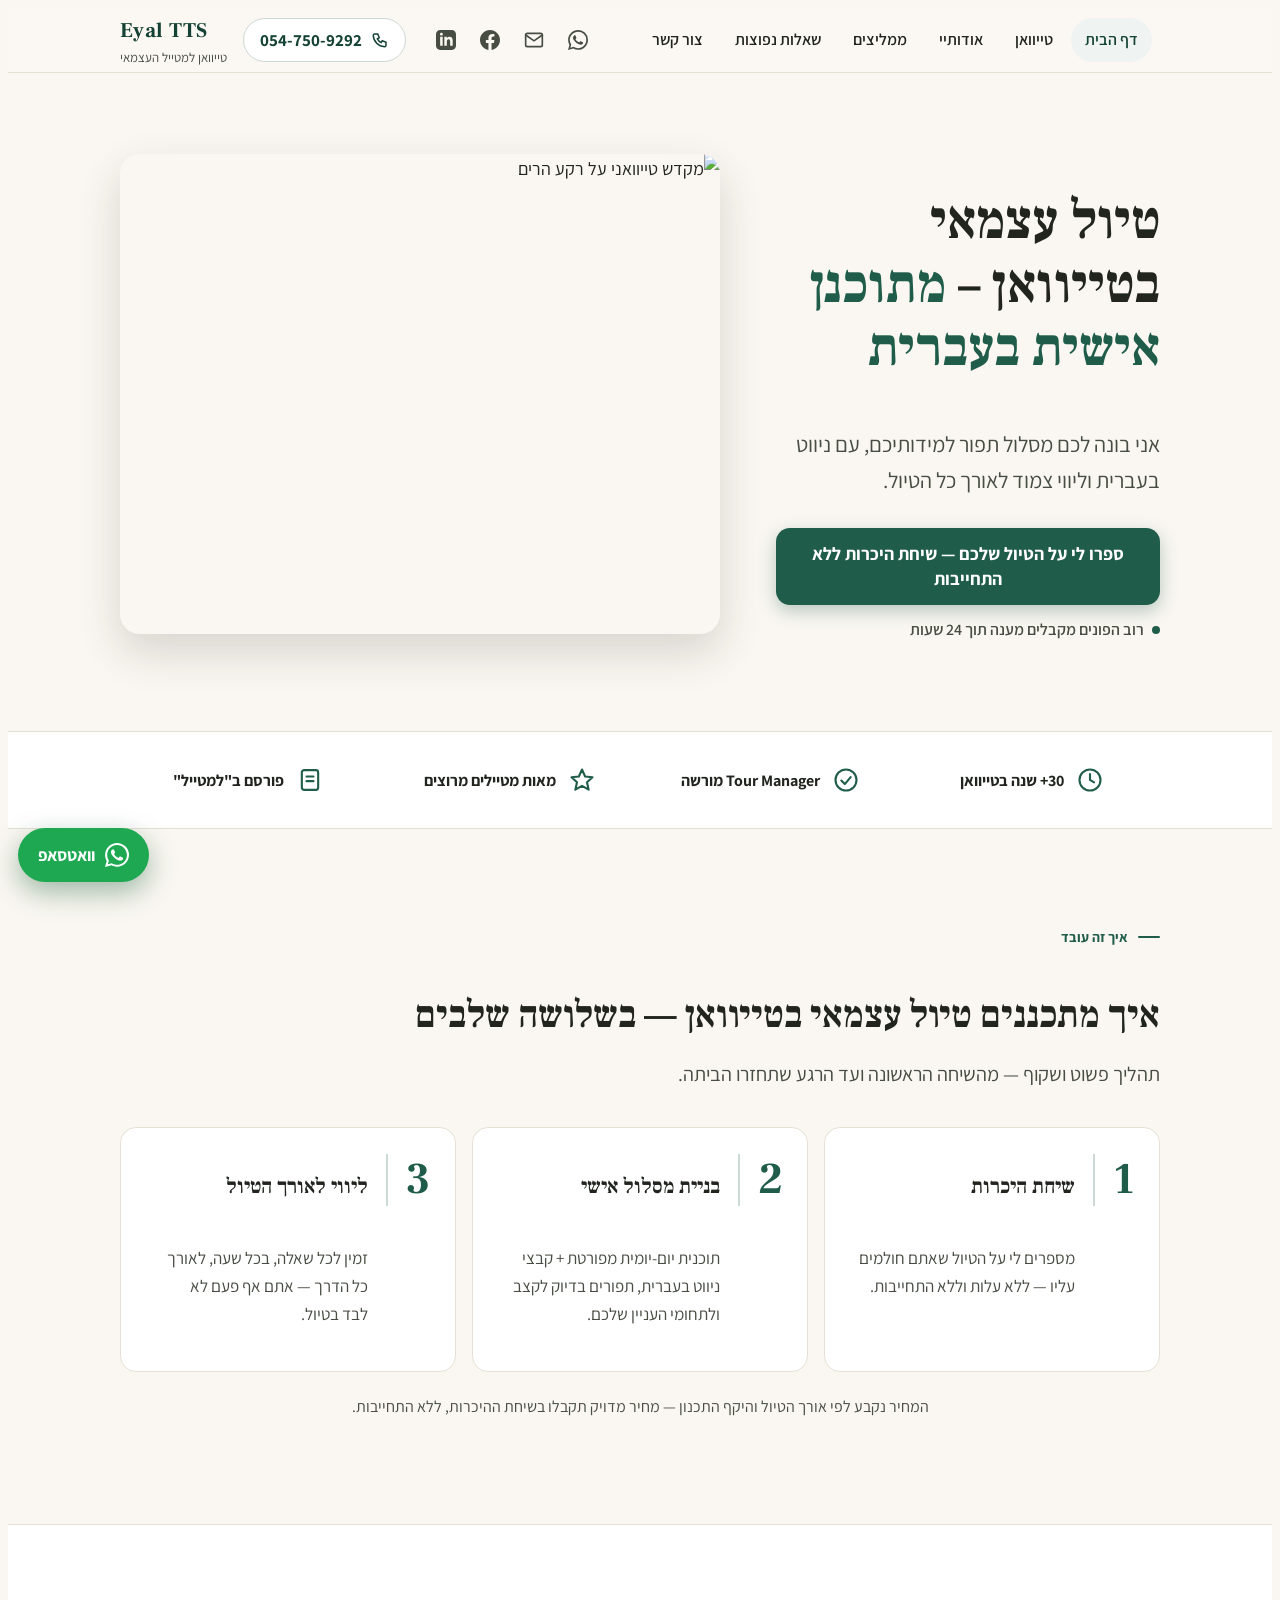
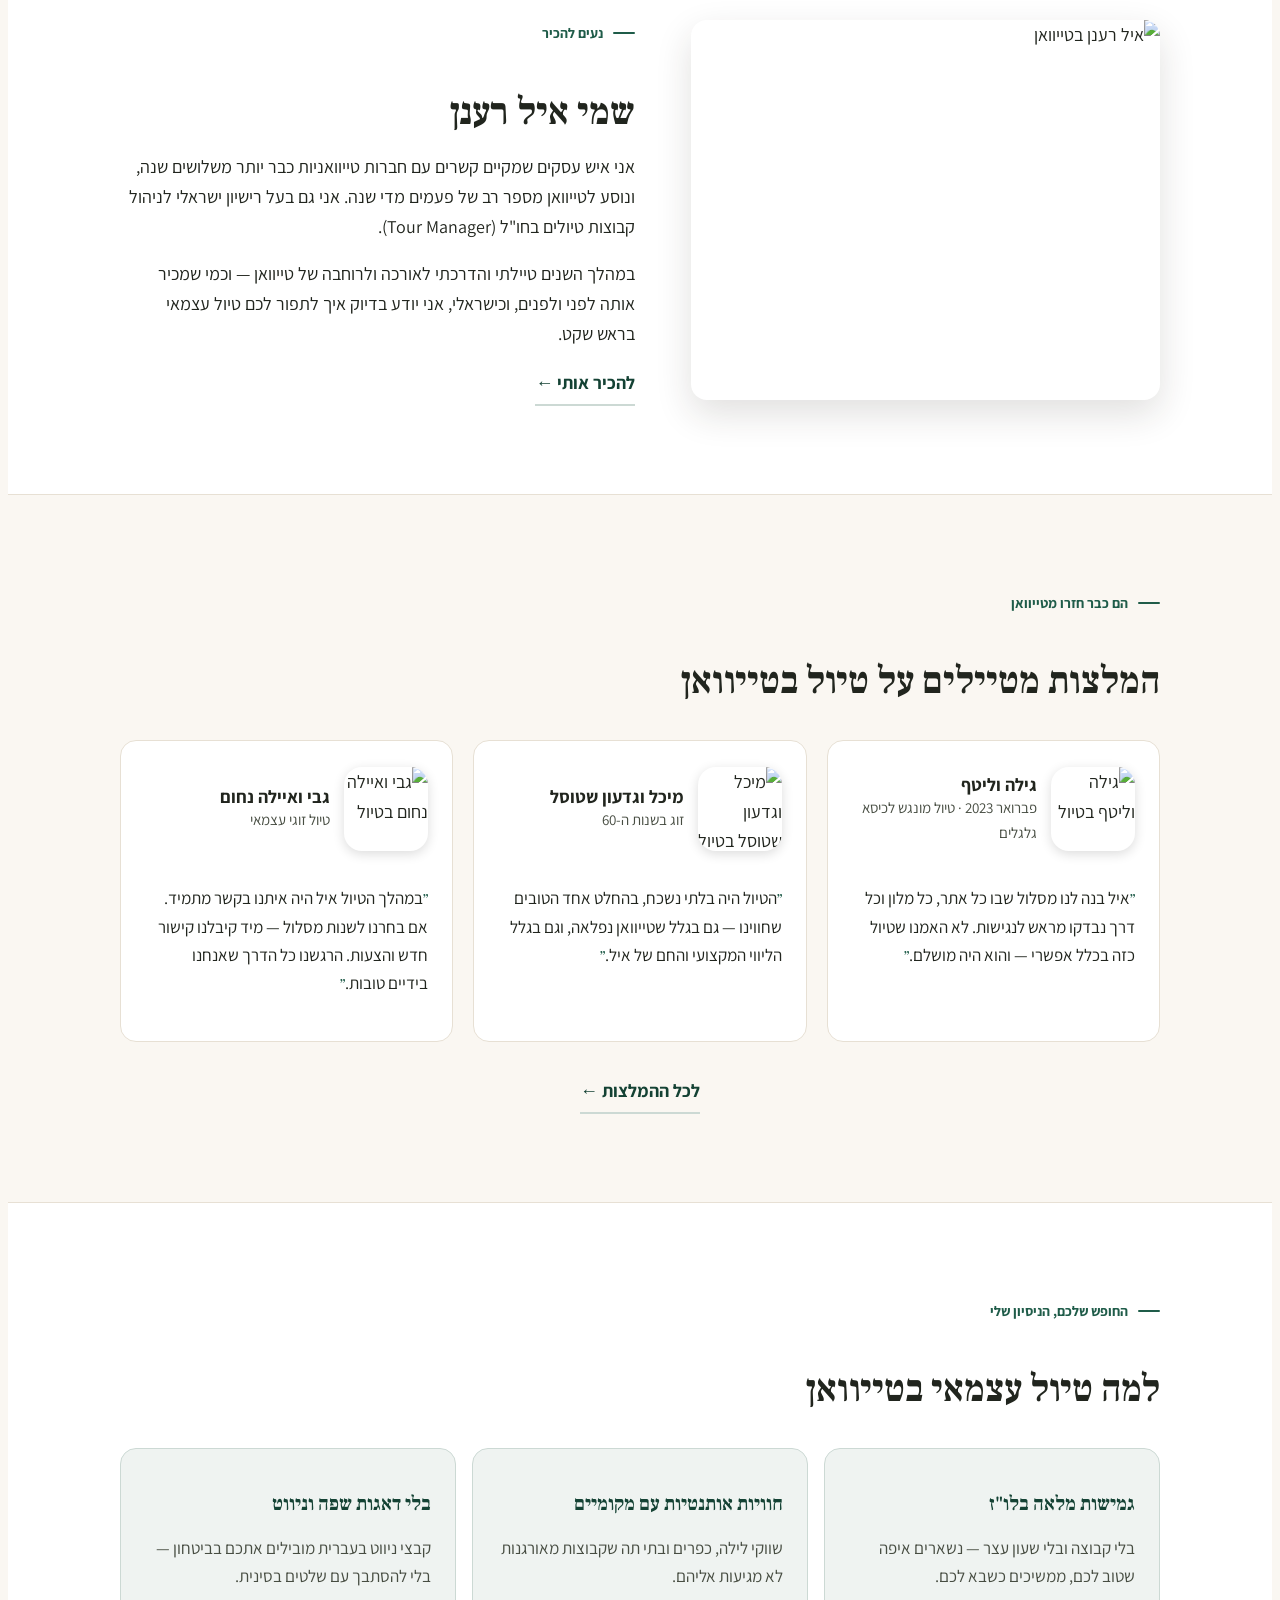
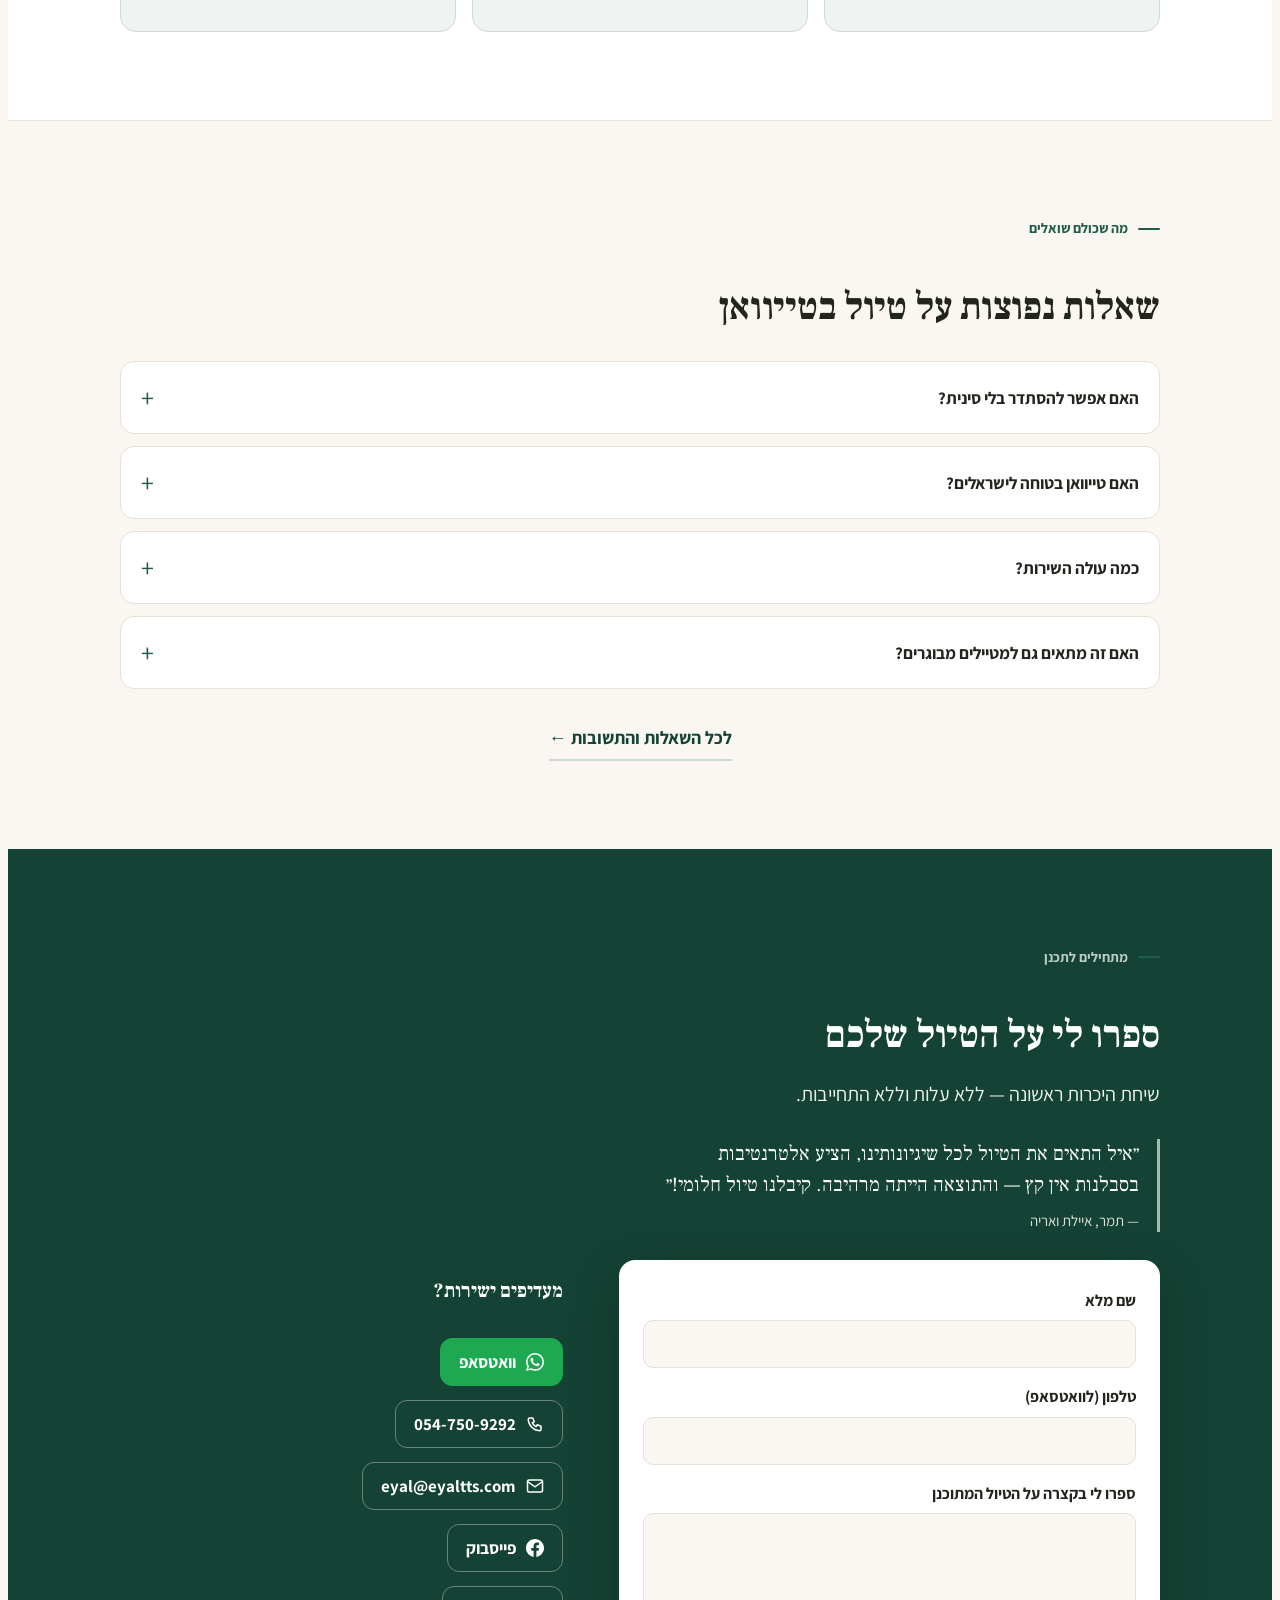
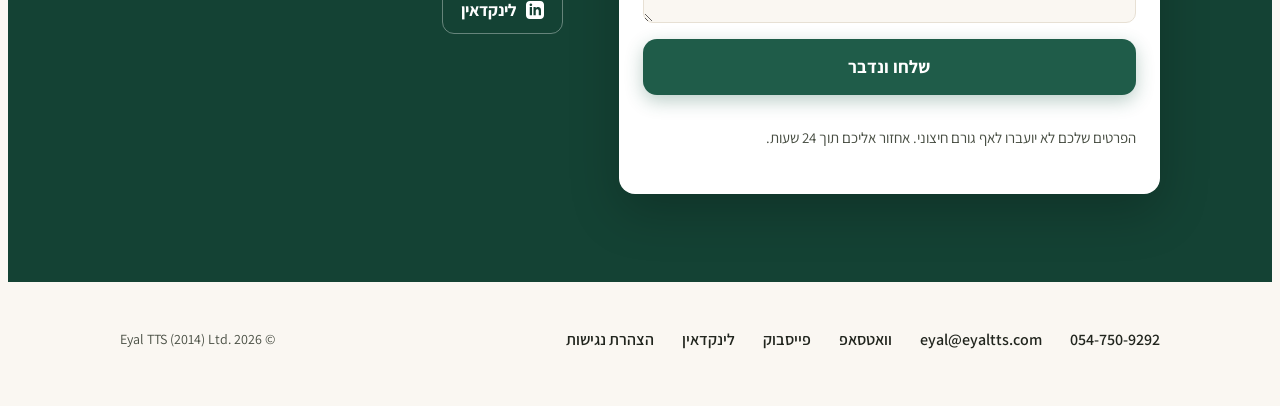
==== commit de5bbb94: "Fixed logo display on header and CSS alignments" ====
--- a/index.html
+++ b/index.html
@@ -40,10 +40,7 @@
 <!-- ===== Header ===== -->
 <header class="site-header" data-screen-label="Header">
   <div class="wrap">
-    <a class="logo" href="#top" aria-label="Eyal TTS — דף הבית">
-      <span class="logo-en ltr">Eyal TTS</span>
-      <span class="logo-he">טייוואן למטייל העצמאי</span>
-    </a>
+    <button class="nav-toggle" id="nav-toggle" aria-label="פתח תפריט" aria-expanded="false"><svg width="22" height="22" viewBox="0 0 24 24" fill="none" stroke="currentColor" stroke-width="2.2" stroke-linecap="round" aria-hidden="true"><line x1="3" y1="6" x2="21" y2="6"></line><line x1="3" y1="12" x2="21" y2="12"></line><line x1="3" y1="18" x2="21" y2="18"></line></svg></button>
     <nav class="main-nav" id="main-nav" aria-label="ניווט ראשי">
       <a href="index.html" aria-current="page">דף הבית</a>
       <a href="taiwan.html">טייוואן</a>
@@ -74,7 +71,10 @@
       <svg width="18" height="18" viewBox="0 0 24 24" fill="none" stroke="currentColor" stroke-width="2" stroke-linecap="round" aria-hidden="true"><path d="M5 4h4l2 5-2.5 1.5a12 12 0 0 0 5 5L15 13l5 2v4a2 2 0 0 1-2 2A16 16 0 0 1 3 6a2 2 0 0 1 2-2"></path></svg>
       <span class="ltr">054-750-9292</span>
     </a>
-    <button class="nav-toggle" id="nav-toggle" aria-label="פתח תפריט" aria-expanded="false"><svg width="22" height="22" viewBox="0 0 24 24" fill="none" stroke="currentColor" stroke-width="2.2" stroke-linecap="round" aria-hidden="true"><line x1="3" y1="6" x2="21" y2="6"></line><line x1="3" y1="12" x2="21" y2="12"></line><line x1="3" y1="18" x2="21" y2="18"></line></svg></button>
+    <a class="logo" href="#top" aria-label="Eyal TTS — דף הבית">
+      <span class="logo-en ltr">Eyal TTS</span>
+      <span class="logo-he">טייוואן למטייל העצמאי</span>
+    </a>
   </div>
 </header>
 <div class="nav-backdrop" id="nav-backdrop" aria-hidden="true"></div>
--- a/styles.css
+++ b/styles.css
@@ -271,6 +271,11 @@
 
 .logo .logo-he { font-size: 13px; color: var(--ink-soft); line-height: 1.2; }
 
+/* Hide full logo on narrow mobile */
+@media (max-width: 599px) {
+  .logo { display: none; }
+}
+
 /* ===== Mobile-first nav drawer ===== */
 .main-nav {
   display: flex;
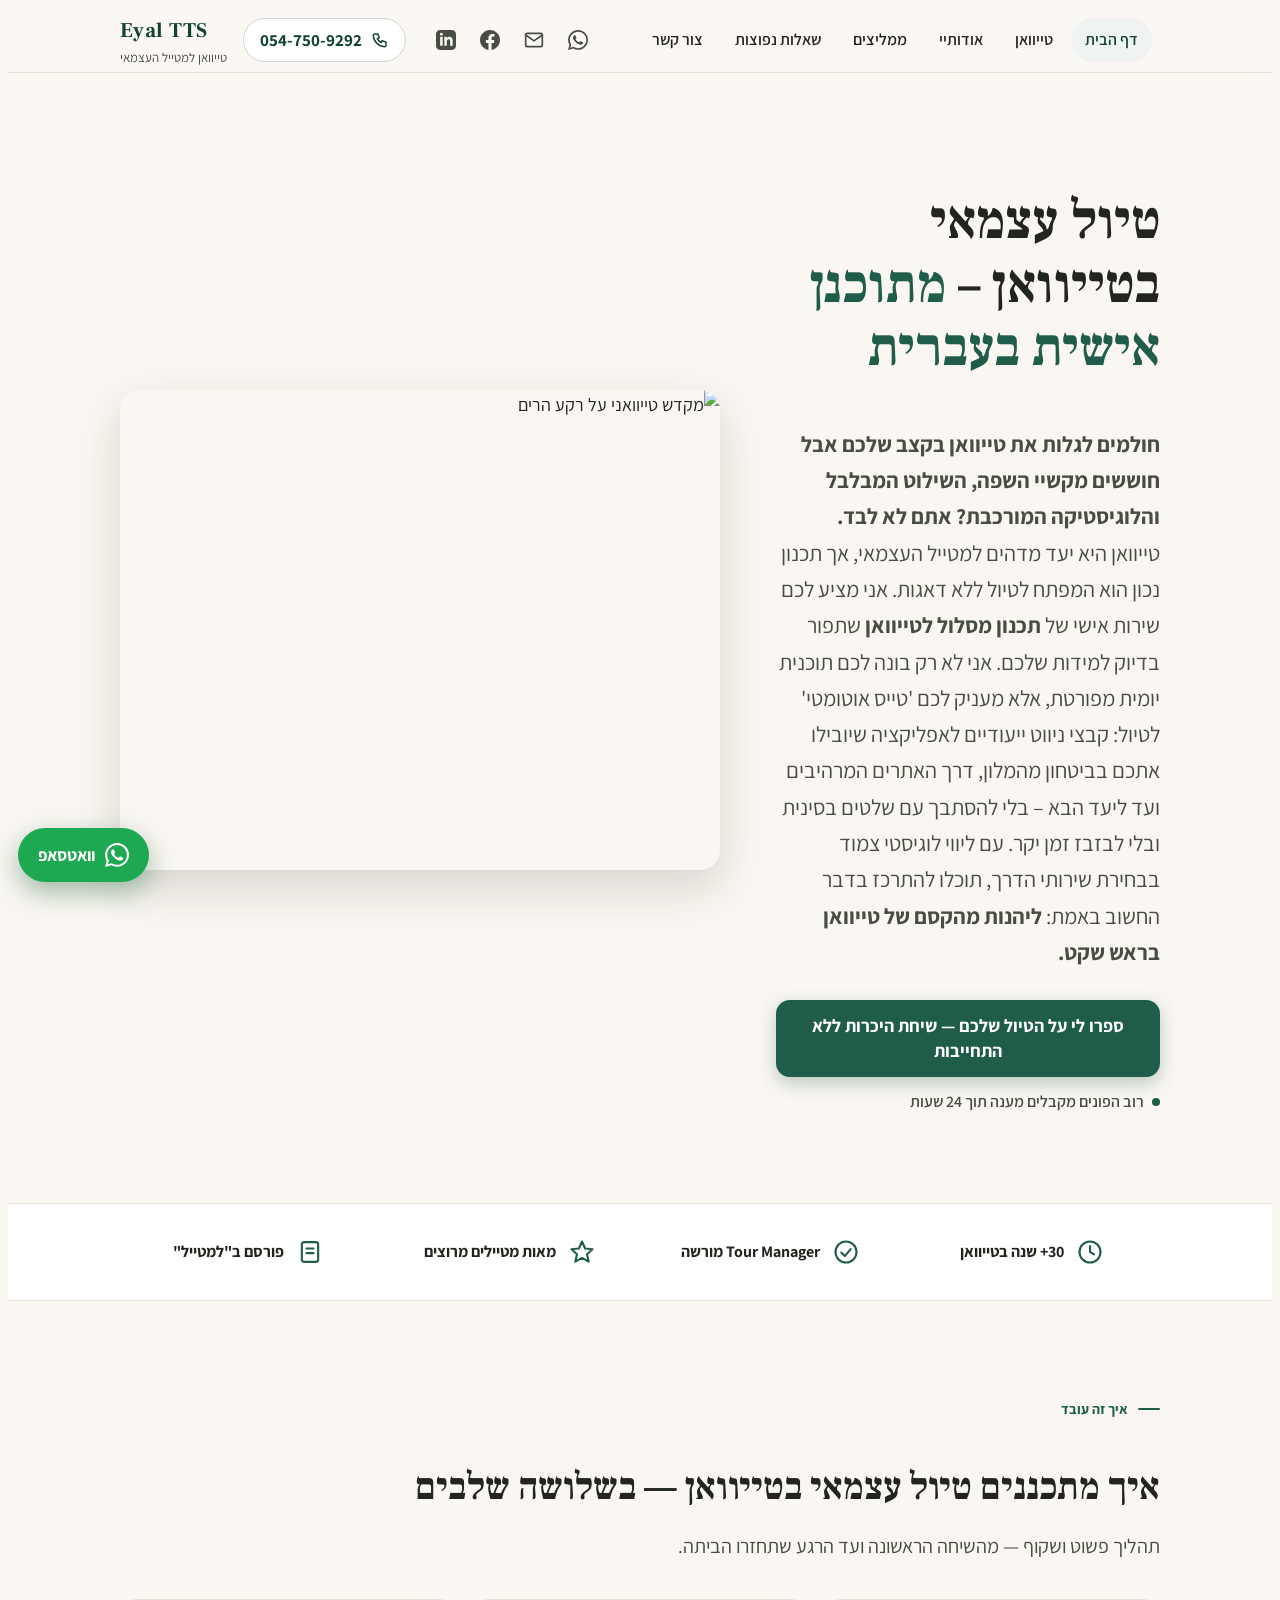
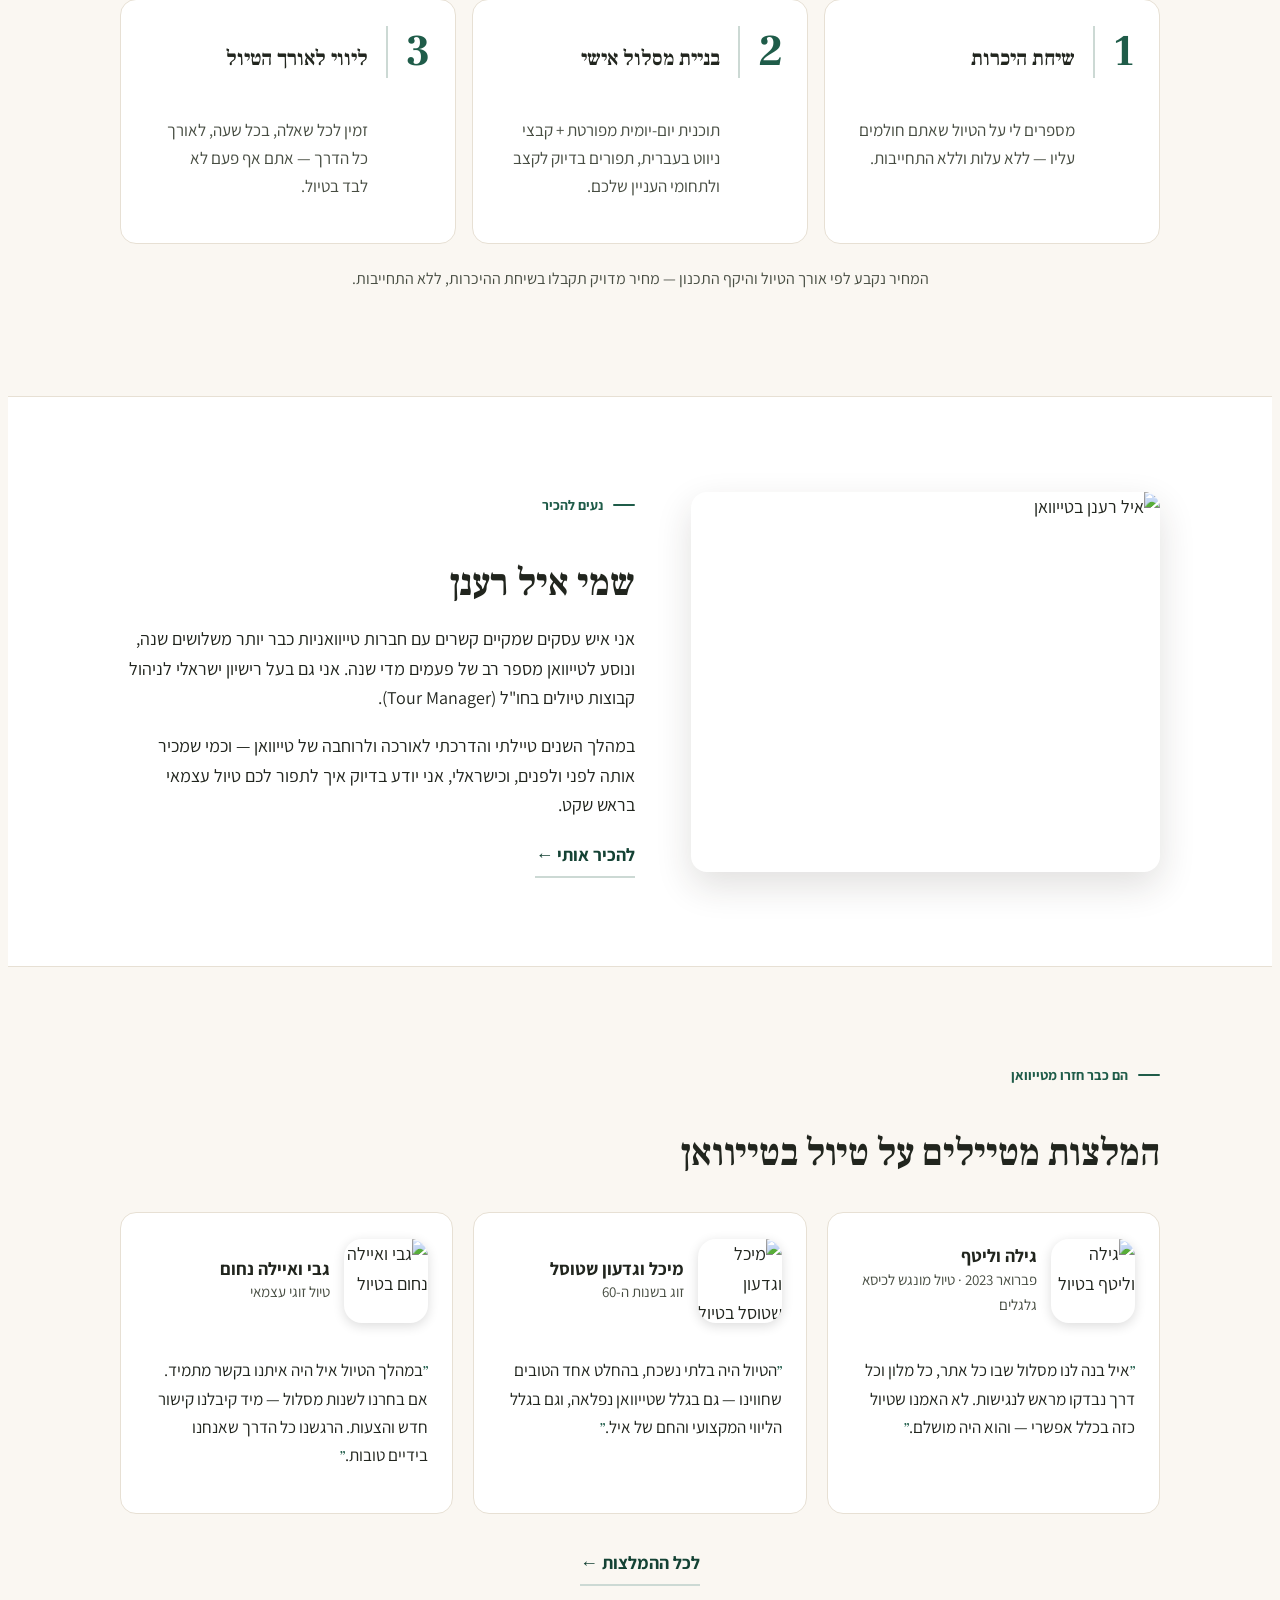
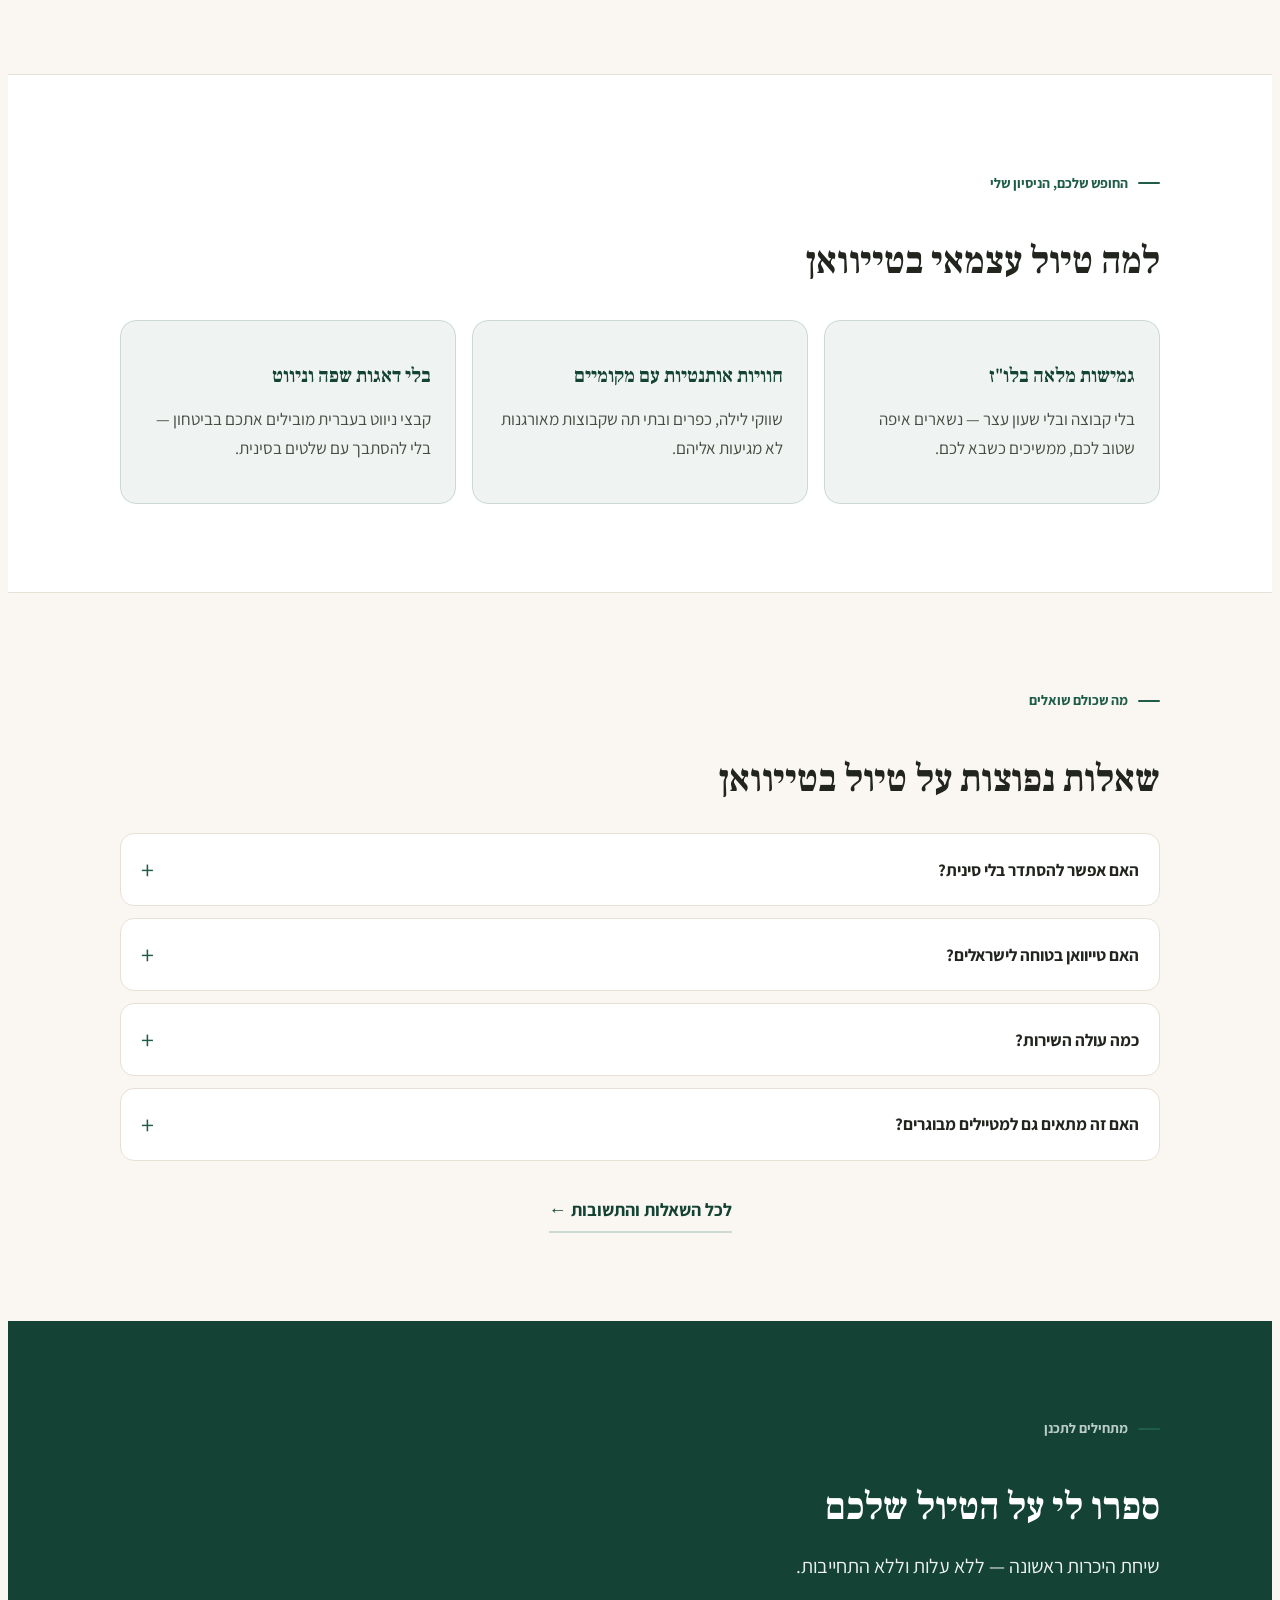
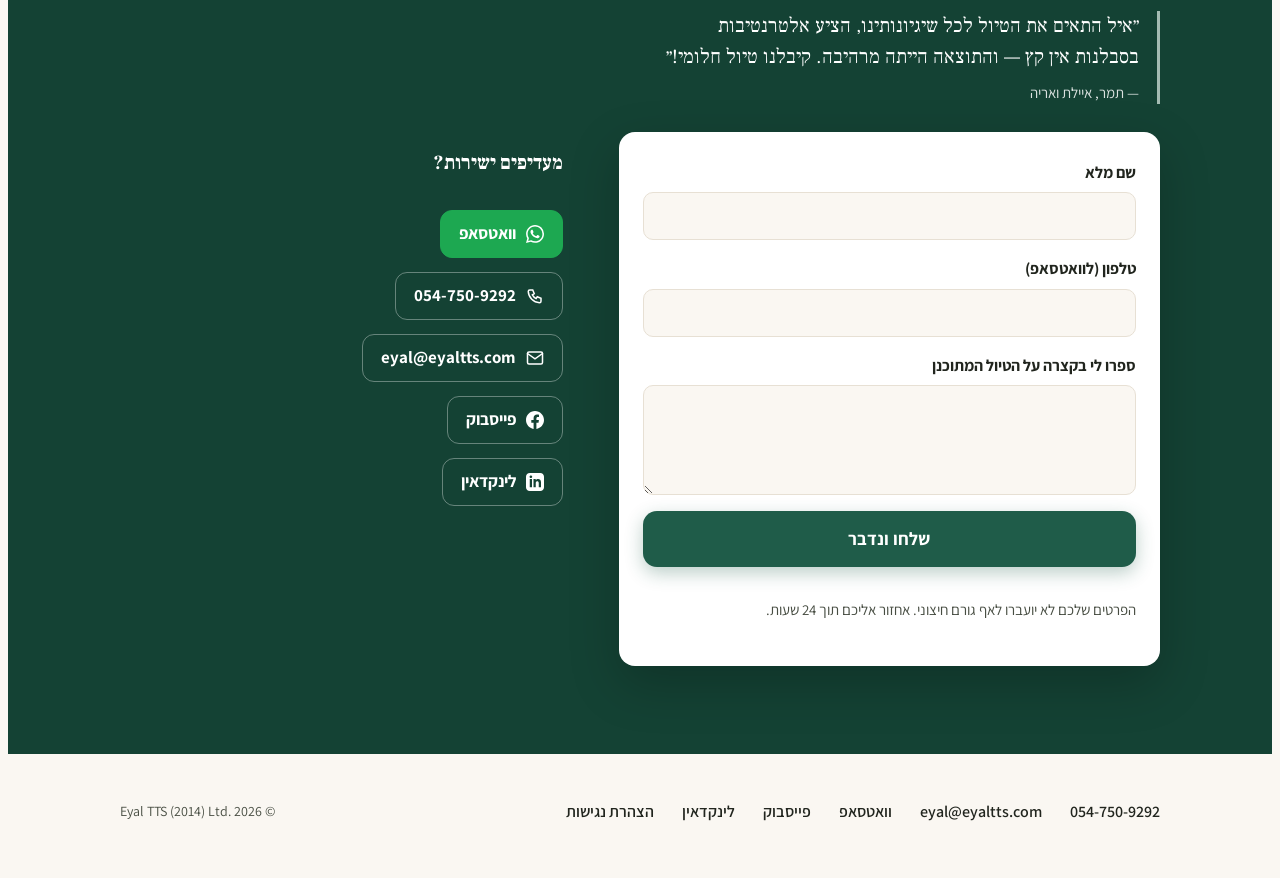
==== commit f8e220c0: "Text updated" ====
--- a/index.html
+++ b/index.html
@@ -86,7 +86,14 @@
   <div class="wrap">
     <div class="hero-text">
       <h1>טיול עצמאי בטייוואן – <em>מתוכנן אישית בעברית</em></h1>
-      <p class="hero-sub">אני בונה לכם מסלול תפור למידותיכם, עם ניווט בעברית וליווי צמוד לאורך כל הטיול.</p>
+      <p class="hero-sub">
+        <b>חולמים לגלות את טייוואן בקצב שלכם אבל חוששים מקשיי השפה, השילוט המבלבל והלוגיסטיקה המורכבת? אתם לא לבד.</b>
+        <br>
+        טייוואן היא יעד מדהים למטייל העצמאי, אך תכנון נכון הוא המפתח לטיול ללא דאגות.
+        אני מציע לכם שירות אישי של
+        <b>תכנון מסלול לטייוואן</b>
+        שתפור בדיוק למידות שלכם. אני לא רק בונה לכם תוכנית יומית מפורטת, אלא מעניק לכם 'טייס אוטומטי' לטיול: קבצי ניווט ייעודיים לאפליקציה שיובילו אתכם בביטחון מהמלון, דרך האתרים המרהיבים ועד ליעד הבא – בלי להסתבך עם שלטים בסינית ובלי לבזבז זמן יקר. עם ליווי לוגיסטי צמוד בבחירת שירותי הדרך, תוכלו להתרכז בדבר החשוב באמת:
+        <b>ליהנות מהקסם של טייוואן בראש שקט.</b></p>
       <div class="hero-cta-group">
         <a class="btn-primary" href="#contact">ספרו לי על הטיול שלכם — שיחת היכרות ללא התחייבות</a>
         <span class="micro-trust">רוב הפונים מקבלים מענה תוך 24 שעות</span>
@@ -349,18 +356,21 @@
       "telephone": "+972-54-750-9292",
       "email": "eyal@eyaltts.com",
       "priceRange": "$$",
+      "foundingDate": "2014",
       "knowsLanguage": [
         "he",
         "en"
       ],
       "areaServed": {
         "@type": "Country",
-        "name": "Taiwan"
+        "name": "Israel"
       },
       "serviceType": "תכנון טיולים עצמאיים בטייוואן",
       "founder": {
         "@type": "Person",
-        "name": "איל רענן"
+        "name": "איל רענן",
+        "jobTitle": "מתכנן טיולים ומלווה · Tour Manager",
+        "knowsAbout": "Taiwan travel, independent travel planning, Israeli travelers"
       },
       "contactPoint": {
         "@type": "ContactPoint",
--- a/styles.css
+++ b/styles.css
@@ -272,7 +272,7 @@
 .logo .logo-he { font-size: 13px; color: var(--ink-soft); line-height: 1.2; }
 
 /* Hide full logo on narrow mobile */
-@media (max-width: 599px) {
+@media (max-width: 610px) {
   .logo { display: none; }
 }
 
@@ -404,7 +404,6 @@
   margin-top: 18px;
   font-size: clamp(19px, 4.5vw, 22px);
   color: var(--ink-soft);
-  max-width: 34ch;
 }
 
 .hero-cta-group { margin-top: 30px; display: flex; flex-direction: column; gap: 12px; align-items: flex-start; }
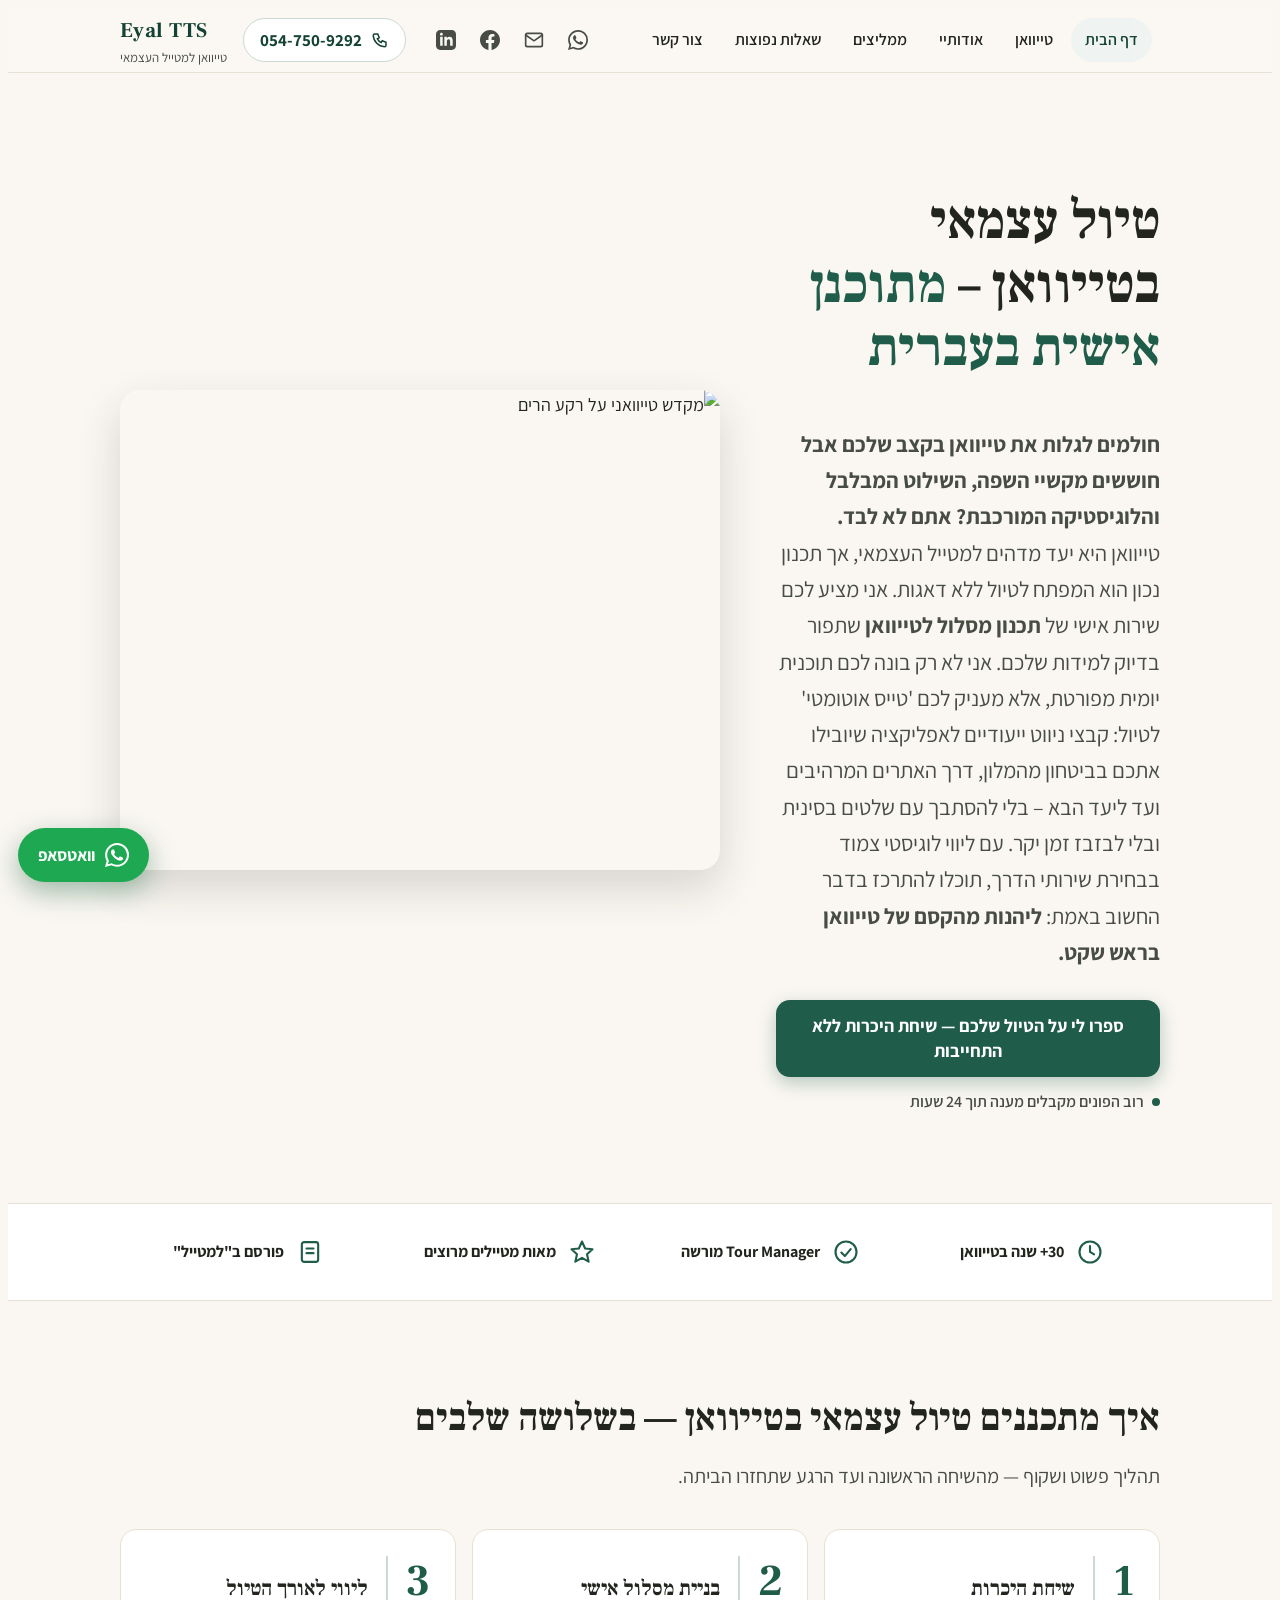
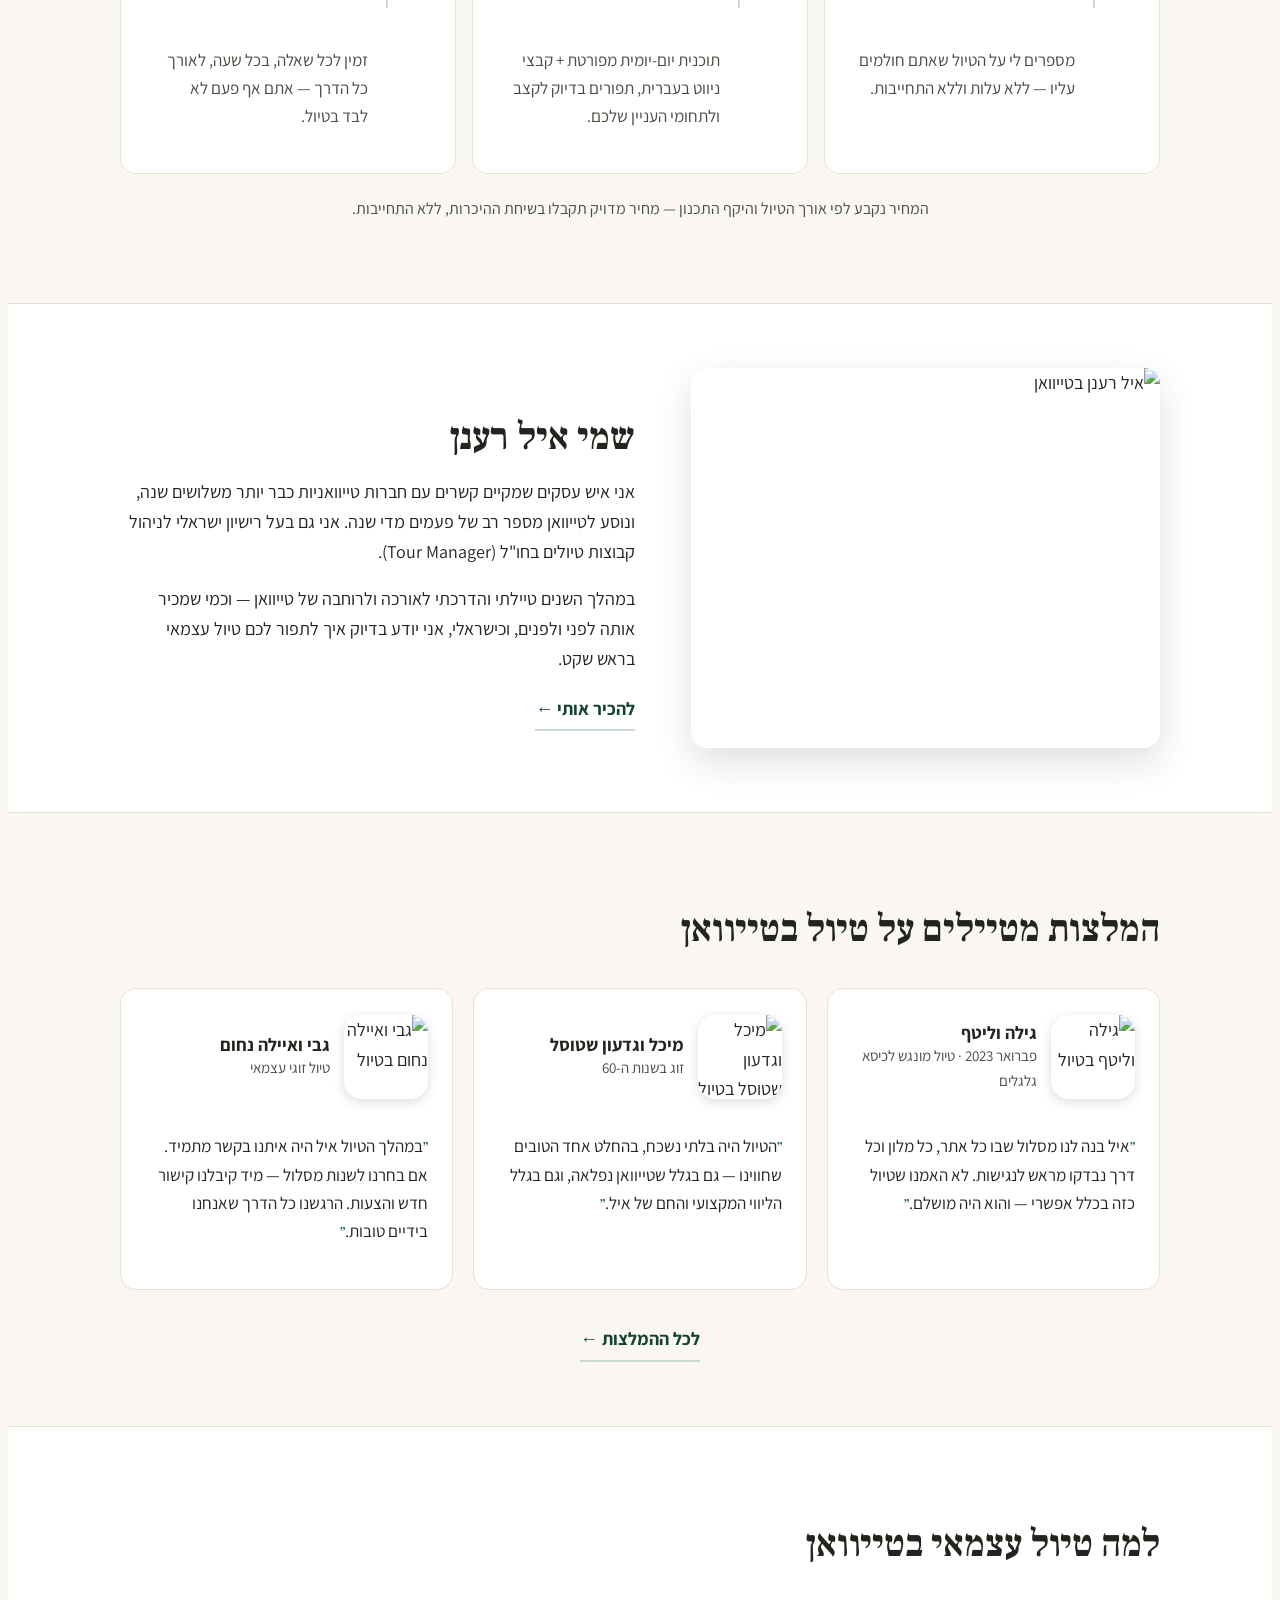
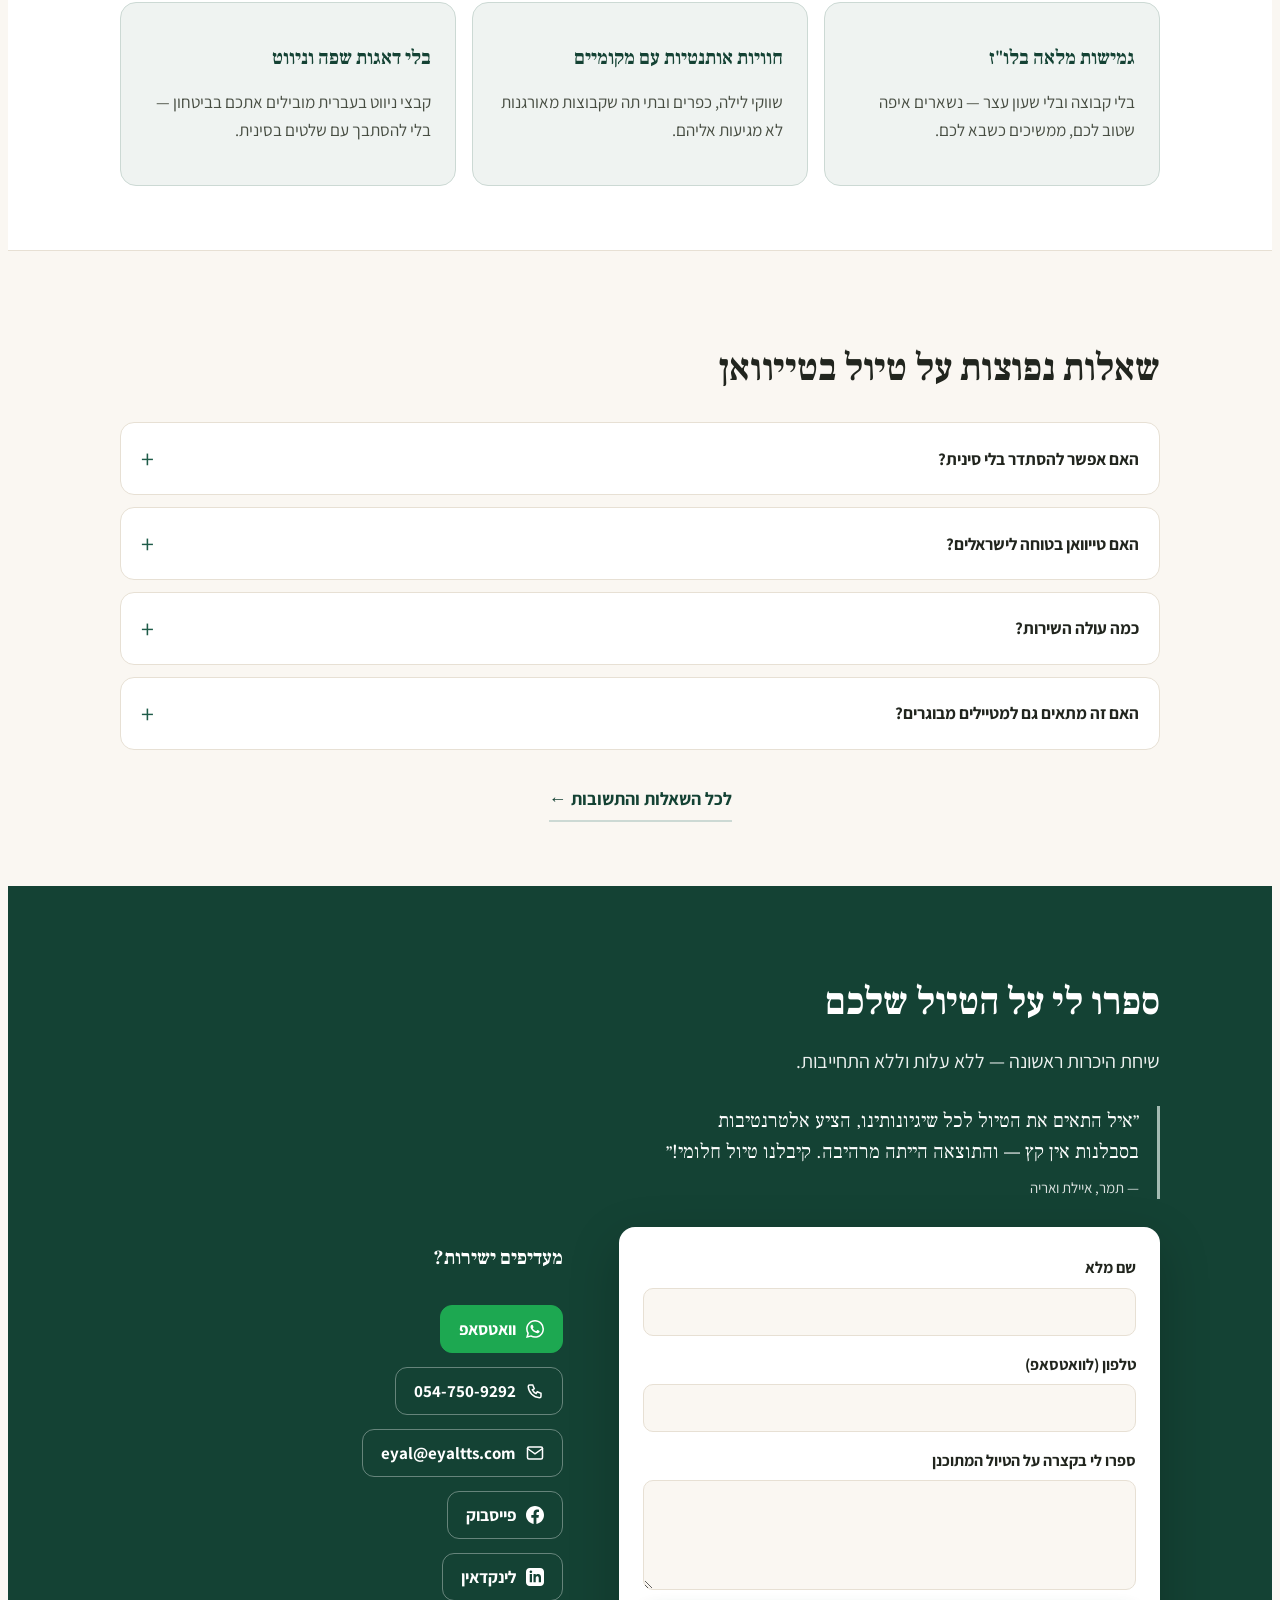
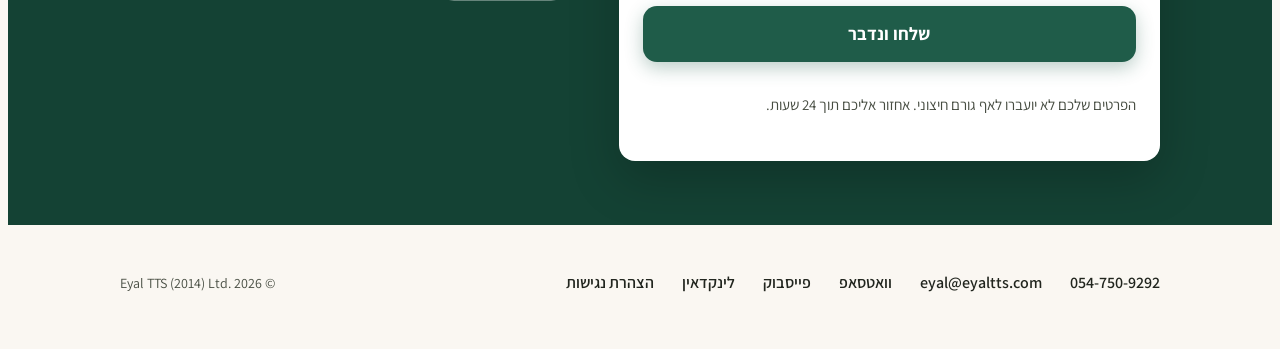
==== commit bfc57d1f: "Removed kicker" ====
--- a/index.html
+++ b/index.html
@@ -130,7 +130,6 @@
 <!-- ===== How it works ===== -->
 <section class="section" id="how" data-screen-label="How it works">
   <div class="wrap">
-    <span class="kicker">איך זה עובד</span>
     <h2>איך מתכננים טיול עצמאי בטייוואן — בשלושה שלבים</h2>
     <p class="section-lede">תהליך פשוט ושקוף — מהשיחה הראשונה ועד הרגע שתחזרו הביתה.</p>
     <div class="steps">
@@ -161,7 +160,6 @@
       <img width="900" height="900" class="about-photo" src="https://static.wixstatic.com/media/65e506_c0a6d009bc5a4062b3e0e76a10d49a03~mv2.jpg/v1/fill/w_900,h_900,al_c,q_85,enc_avif,quality_auto/eyalraanan3.jpg" alt="איל רענן בטייוואן" loading="lazy" decoding="async">
     </div>
     <div class="about-text">
-      <span class="kicker">נעים להכיר</span>
       <h2>שמי איל רענן</h2>
       <p>אני איש עסקים שמקיים קשרים עם חברות טייוואניות כבר יותר משלושים שנה, ונוסע לטייוואן מספר רב של פעמים מדי שנה. אני גם בעל רישיון ישראלי לניהול קבוצות טיולים בחו"ל (<span class="ltr">Tour Manager</span>).</p>
       <p>במהלך השנים טיילתי והדרכתי לאורכה ולרוחבה של טייוואן — וכמי שמכיר אותה לפני ולפנים, וכישראלי, אני יודע בדיוק איך לתפור לכם טיול עצמאי בראש שקט.</p>
@@ -173,7 +171,6 @@
 <!-- ===== Reviews ===== -->
 <section class="section" id="reviews" data-screen-label="Reviews">
   <div class="wrap">
-    <span class="kicker">הם כבר חזרו מטייוואן</span>
     <h2>המלצות מטיילים על טיול בטייוואן</h2>
     <div class="testimonial-grid">
       <article class="t-card">
@@ -216,7 +213,6 @@
 <!-- ===== Why independent travel ===== -->
 <section class="section section-alt" data-screen-label="Why independent">
   <div class="wrap">
-    <span class="kicker">החופש שלכם, הניסיון שלי</span>
     <h2>למה טיול עצמאי בטייוואן</h2>
     <div class="value-grid">
       <article class="value-card">
@@ -238,7 +234,6 @@
 <!-- ===== FAQ teaser ===== -->
 <section class="section" id="faq" data-screen-label="FAQ">
   <div class="wrap">
-    <span class="kicker">מה שכולם שואלים</span>
     <h2>שאלות נפוצות על טיול בטייוואן</h2>
     <div class="faq-list">
       <details>
@@ -267,7 +262,6 @@
 <!-- ===== Contact ===== -->
 <section class="section contact" id="contact" data-screen-label="Contact">
   <div class="wrap">
-    <span class="kicker">מתחילים לתכנן</span>
     <h2>ספרו לי על הטיול שלכם</h2>
     <p class="section-lede">שיחת היכרות ראשונה — ללא עלות וללא התחייבות.</p>
     <blockquote class="contact-pull">
--- a/styles.css
+++ b/styles.css
@@ -486,24 +486,6 @@
 
 .section-alt { background: var(--surface); border-block: 1px solid var(--line); }
 
-.kicker {
-  display: inline-flex;
-  align-items: center;
-  gap: 10px;
-  font-size: 14px;
-  font-weight: 700;
-  color: var(--accent);
-  margin-bottom: 14px;
-}
-
-.kicker::before {
-  content: "";
-  width: 22px;
-  height: 2px;
-  border-radius: 2px;
-  background: var(--accent);
-  flex: none;
-}
 
 /* Power-socket comparison — pictures wrap into the text, no boxy block */
 .socket-compare {
@@ -772,7 +754,6 @@
 /* ===== Contact ===== */
 .contact { background: var(--accent-deep); color: #fff; }
 
-.contact .kicker { color: color-mix(in oklab, var(--accent) 30%, white); }
 
 .contact h2, .contact .section-lede { color: #fff; }
 
@@ -1041,7 +1022,6 @@
   .step { grid-template-columns: auto 1fr; align-content: start; }
   .value-grid { grid-template-columns: repeat(3, 1fr); }
   .testimonial-grid { grid-template-columns: repeat(3, 1fr); }
-  .section { padding-block: 88px; }
 }
 
 /* Tablet tweaks */
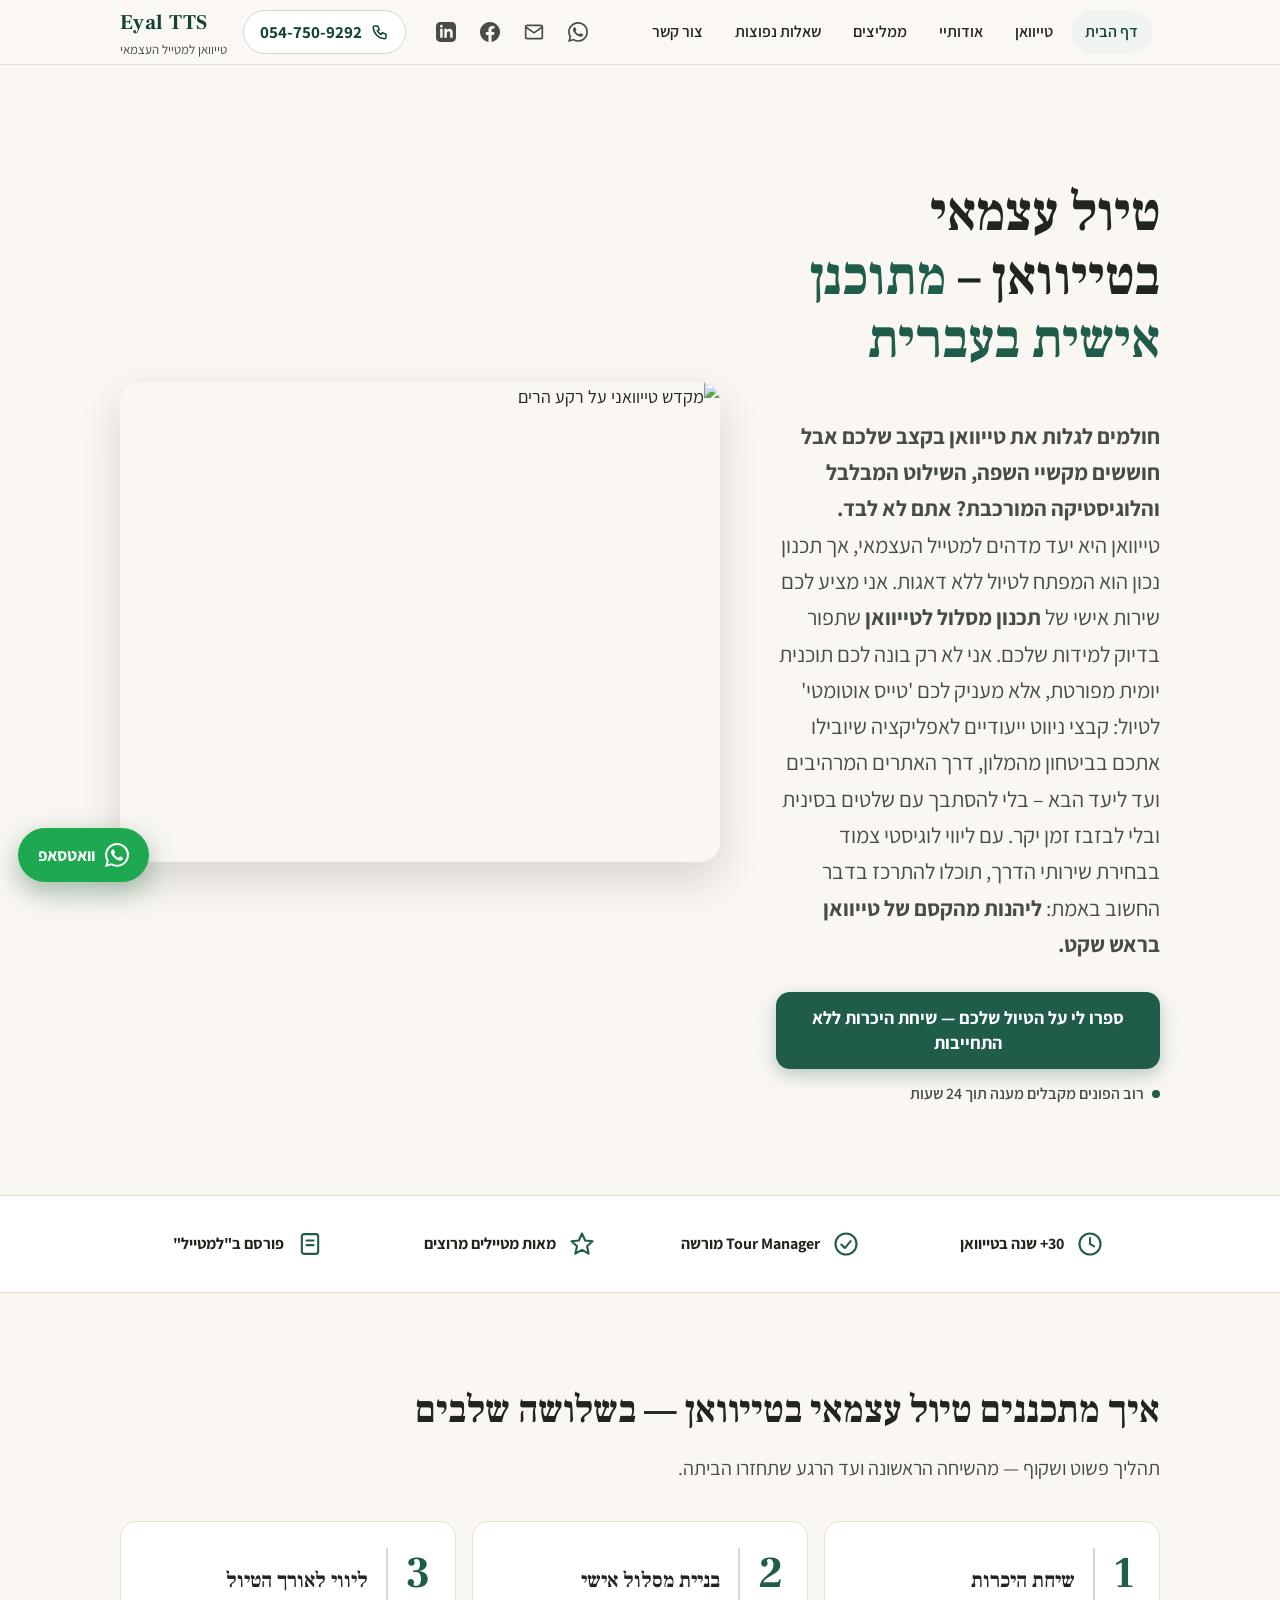
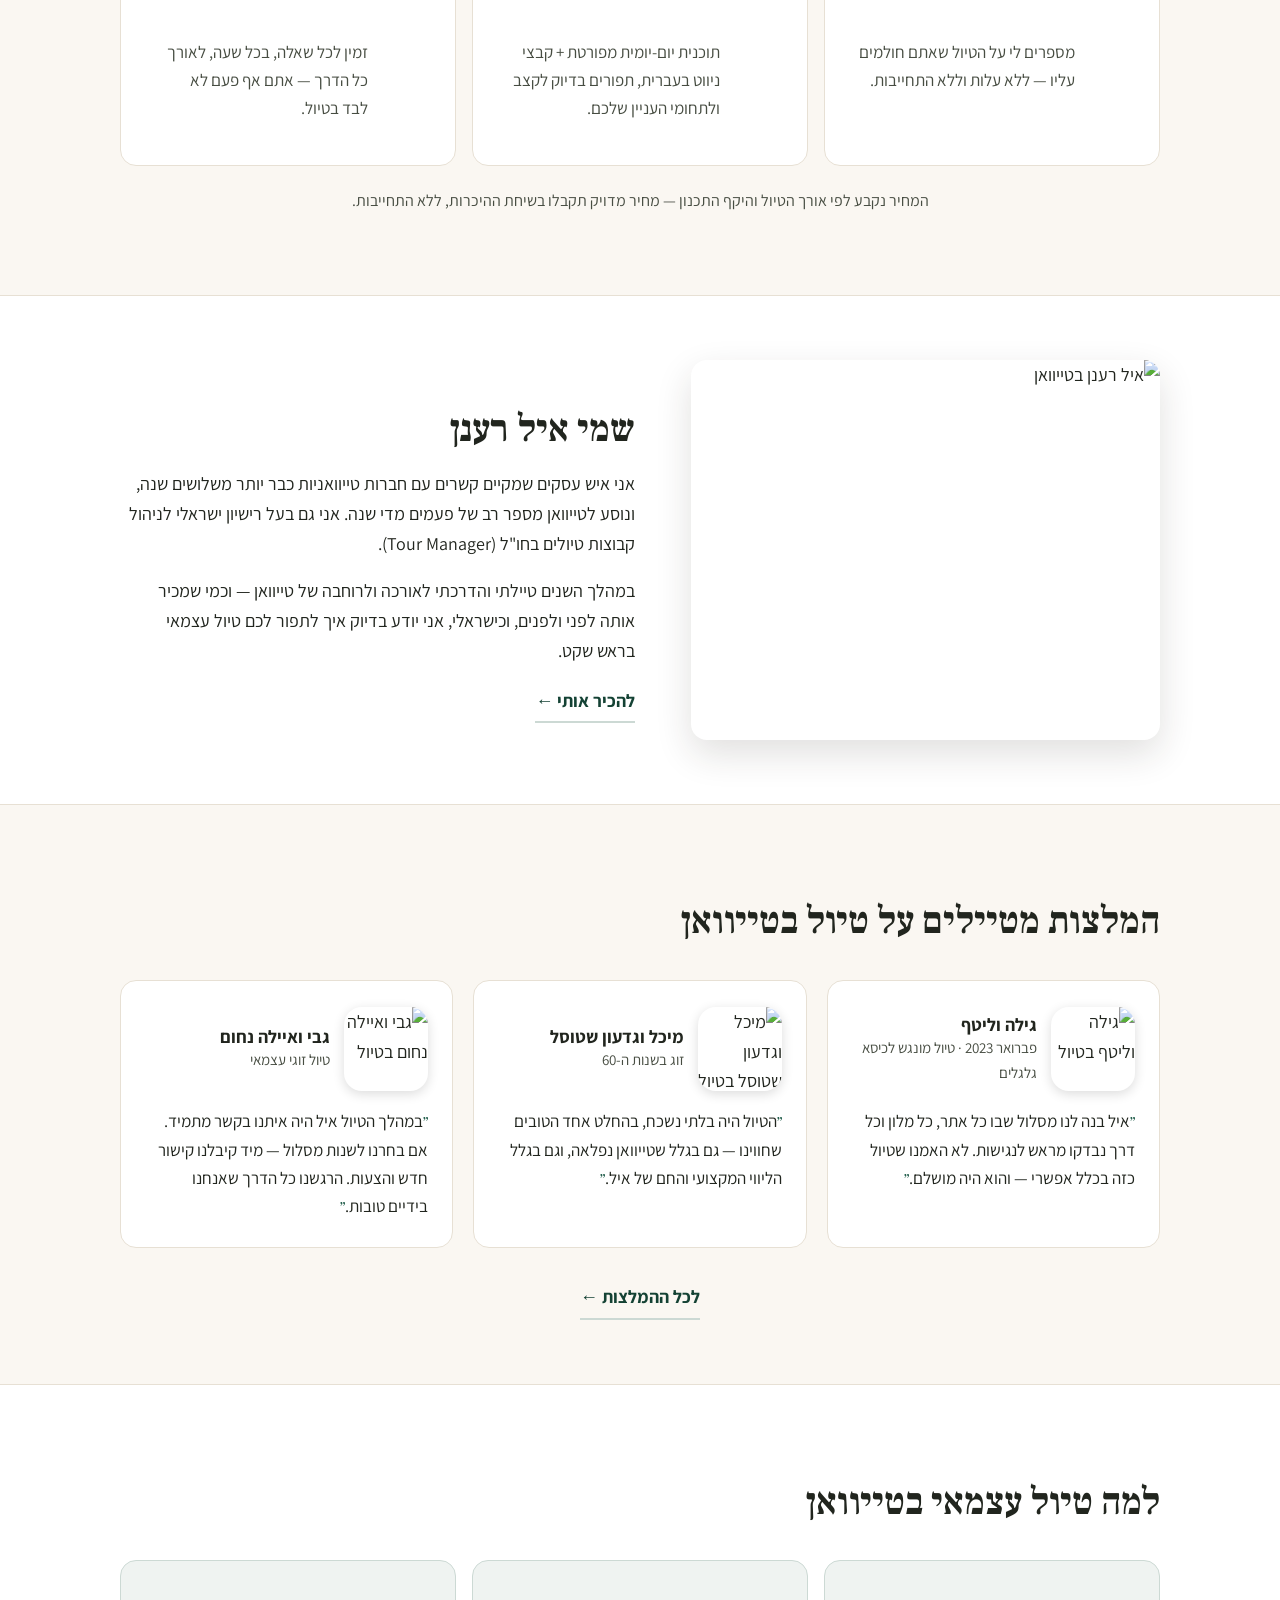
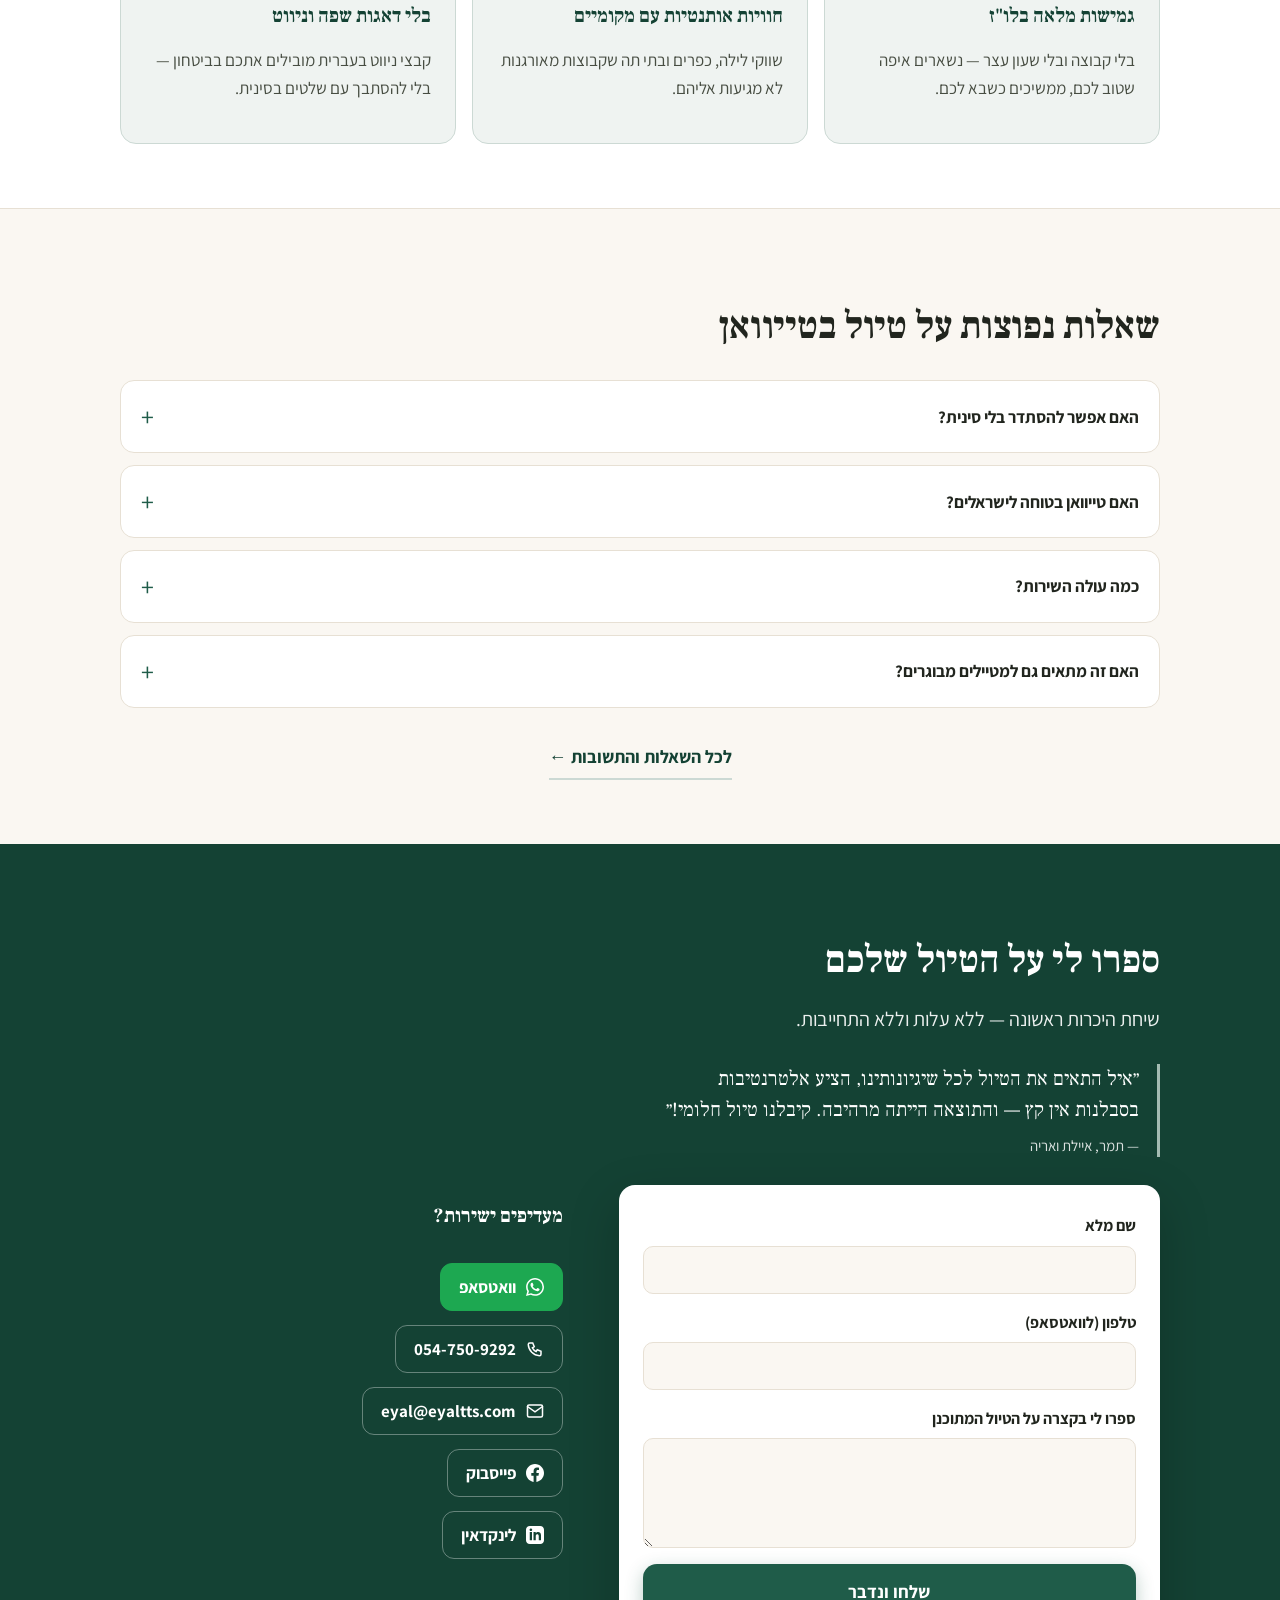
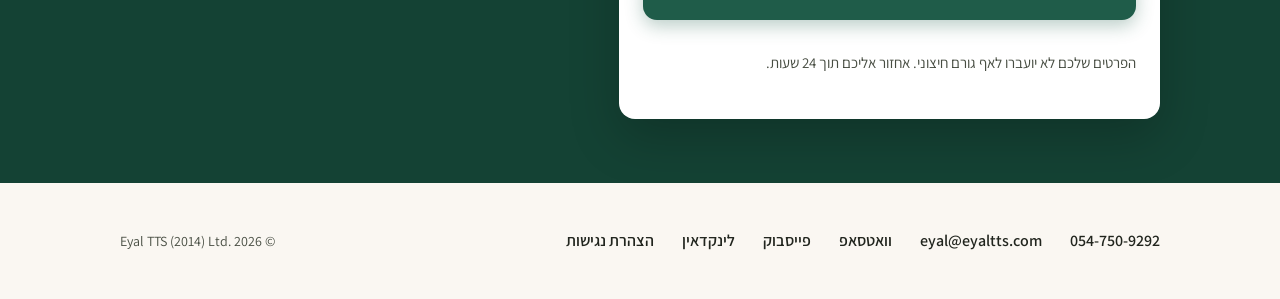
==== commit 99d8ead0: "Fixes" ====
--- a/index.html
+++ b/index.html
@@ -38,9 +38,10 @@
 <a class="skip-link" href="#top">דלג לתוכן</a>
 
 <!-- ===== Header ===== -->
+<input class="nav-toggle-cb" type="checkbox" id="nav-toggle">
 <header class="site-header" data-screen-label="Header">
   <div class="wrap">
-    <button class="nav-toggle" id="nav-toggle" aria-label="פתח תפריט" aria-expanded="false"><svg width="22" height="22" viewBox="0 0 24 24" fill="none" stroke="currentColor" stroke-width="2.2" stroke-linecap="round" aria-hidden="true"><line x1="3" y1="6" x2="21" y2="6"></line><line x1="3" y1="12" x2="21" y2="12"></line><line x1="3" y1="18" x2="21" y2="18"></line></svg></button>
+    <label class="nav-toggle" for="nav-toggle" role="button" aria-label="פתח תפריט" aria-controls="main-nav"><svg class="icon-open" width="22" height="22" viewBox="0 0 24 24" fill="none" stroke="currentColor" stroke-width="2.2" stroke-linecap="round" aria-hidden="true"><line x1="3" y1="6" x2="21" y2="6"></line><line x1="3" y1="12" x2="21" y2="12"></line><line x1="3" y1="18" x2="21" y2="18"></line></svg><svg class="icon-close" width="22" height="22" viewBox="0 0 24 24" fill="none" stroke="currentColor" stroke-width="2.2" stroke-linecap="round" aria-hidden="true"><line x1="5" y1="5" x2="19" y2="19"></line><line x1="19" y1="5" x2="5" y2="19"></line></svg></label>
     <nav class="main-nav" id="main-nav" aria-label="ניווט ראשי">
       <a href="index.html" aria-current="page">דף הבית</a>
       <a href="taiwan.html">טייוואן</a>
@@ -77,7 +78,7 @@
     </a>
   </div>
 </header>
-<div class="nav-backdrop" id="nav-backdrop" aria-hidden="true"></div>
+<label class="nav-backdrop" for="nav-toggle" aria-hidden="true"></label>
 
 <main id="top">
 
--- a/styles.css
+++ b/styles.css
@@ -1,8 +1,24 @@
-/* ===== Eyal TTS — homepage styles (RTL, mobile-first) ===== */
+/* ===== Eyal TTS — site styles (RTL, mobile-first) ===== */
+/*
+  STRUCTURE
+    1. Design tokens (:root)        5. Components (header → footer)
+    2. Base / reset                 6. Responsive overrides
+    3. Layout helpers
+    4. Page-specific helpers
+
+  BREAKPOINTS (mobile-first; px = viewport width)
+    380   header icons collapse → phone only
+    479   phone pill goes icon-only
+    600   stacked grids; section padding trims; logo hides
+    620   socket-compare upsizing (min-width)
+    900   hero / about / contact become 2-col; multi-col card grids
+    1085  nav becomes horizontal bar; 3-col grids; masonry → 2 cols
+*/
 
 *, *::before, *::after { box-sizing: border-box; }
 
 :root {
+  /* Color */
   --bg: #FAF7F2;
   --surface: #FFFFFF;
   --ink: #21251E;
@@ -14,23 +30,42 @@
   --accent-line: color-mix(in oklab, var(--accent) 22%, white);
   --wa: #1DA851;
   --wa-deep: #168442;
+  --danger: #C0392B;
+  --on-dark: #fff;
+  --on-dark-soft: rgba(255, 255, 255, 0.85);
+
+  /* Radius */
   --radius: 16px;
+  --radius-sm: 10px;
+  --radius-lg: 20px;
+  --radius-pill: 999px;
+
+  /* Elevation */
+  --shadow-card: 0 14px 36px rgba(40, 36, 26, 0.14);
+  --shadow-hero: 0 18px 44px rgba(40, 36, 26, 0.16);
+  --shadow-form: 0 18px 50px rgba(0, 0, 0, 0.22);
+
+  /* Type */
   --font-head: 'Frank Ruhl Libre', 'Noto Serif Hebrew', serif;
   --font-body: 'Assistant', 'Helvetica Neue', sans-serif;
   --body-size: 18px;
+
+  /* Layout */
   --maxw: 1080px;
-}
-
-/* ===========================
-   MODERN RESPONSIVE SYSTEM
-   ========================= */
-
-/* Safe area insets for notched phones */
-:root {
+
+  /* Fluid spacing scale */
+  --sp-xs: clamp(8px, 2vw, 12px);
+  --sp-sm: clamp(12px, 3vw, 20px);
+  --sp-md: clamp(20px, 4vw, 36px);
+  --sp-lg: clamp(40px, 8vw, 88px);
+
+  /* Safe-area insets (notched phones) */
   --safe-left: env(safe-area-inset-left, 0px);
   --safe-right: env(safe-area-inset-right, 0px);
   --safe-bottom: env(safe-area-inset-bottom, 0px);
 }
+
+/* ===== Base / reset ===== */
 
 /* Prevent iOS text-size inflation */
 html {
@@ -44,96 +79,14 @@
   font-size: max(16px, 1em);
 }
 
-/* Better overscroll */
 body {
-  overscroll-behavior-y: none;
-}
-
-/* Fluid spacing tokens */
-:root {
-  --sp-xs: clamp(8px, 2vw, 12px);
-  --sp-sm: clamp(12px, 3vw, 20px);
-  --sp-md: clamp(20px, 4vw, 36px);
-  --sp-lg: clamp(40px, 8vw, 88px);
-}
-
-/* ===========================
-   HEADER ICON STYLES
-   ========================= */
-
-.header-icons {
-  display: flex;
-  align-items: center;
-  gap: 4px;
-  margin-inline-start: auto;
-}
-
-/* Keep icons + phone together as one contact cluster */
-.header-icons + .header-phone { margin-inline-start: 4px; }
-
-.h-icon {
-  position: relative;
-  display: inline-flex;
-  align-items: center;
-  justify-content: center;
-  width: 40px;
-  height: 40px;
-  border-radius: 10px;
-  color: var(--ink-soft);
-  text-decoration: none;
-  transition: background 0.15s ease, color 0.15s ease;
-  -webkit-tap-highlight-color: transparent;
-}
-
-.h-icon:hover { background: var(--accent-tint); color: var(--accent-deep); }
-
-.h-tooltip {
-  position: absolute;
-  top: calc(100% + 8px);
-  right: 50%;
-  transform: translateX(50%);
-  background: var(--accent);
-  color: #fff;
-  font-size: 13px;
-  font-weight: 600;
-  white-space: nowrap;
-  padding: 5px 10px;
-  border-radius: 7px;
-  pointer-events: none;
-  opacity: 0;
-  transition: opacity 0.15s ease;
-  z-index: 20;
-}
-
-.h-tooltip::after {
-  content: '';
-  position: absolute;
-  bottom: 100%;
-  right: 50%;
-  transform: translateX(50%);
-  border: 5px solid transparent;
-  border-bottom-color: var(--accent);
-}
-
-.h-icon:hover .h-tooltip,
-.h-icon:focus-visible .h-tooltip { opacity: 1; }
-
-/* Push phone link — no auto margin needed now since header-icons has it */
-.header-phone { margin-inline-start: 8px; }
-
-/* Hide icons on very small screens, show phone only */
-@media (max-width: 380px) {
-  .header-icons { display: none; }
-  .header-phone { margin-inline-start: auto; }
-}
-
-
-body {
+  margin: 0;
   font-family: var(--font-body), sans-serif;
   font-size: var(--body-size);
   line-height: 1.65;
   color: var(--ink);
   background: var(--bg);
+  overscroll-behavior-y: none;
   -webkit-font-smoothing: antialiased;
   -moz-osx-font-smoothing: grayscale;
 }
@@ -159,9 +112,9 @@
   z-index: 100;
   padding: 10px 16px;
   background: var(--accent);
-  color: #fff;
-  font-weight: 700;
-  border-radius: 10px;
+  color: var(--on-dark);
+  font-weight: 700;
+  border-radius: var(--radius-sm);
   text-decoration: none;
   transform: translateY(-150%);
   transition: transform 0.15s ease;
@@ -169,9 +122,18 @@
 
 .skip-link:focus { transform: translateY(0); }
 
+/* ===== Layout helpers ===== */
+
 /* Wrap: safe-area aware */
-.wrap { max-width: var(--maxw); margin: 0 auto; padding-inline: max(20px, calc(env(safe-area-inset-left, 0px) + 16px)); }
+.wrap { max-width: var(--maxw); margin: 0 auto; padding-inline: max(20px, calc(var(--safe-left) + 16px)); }
 .wrap-narrow { max-width: 780px; }
+
+.ltr { direction: ltr; unicode-bidi: isolate; }
+
+.text-soft { color: var(--ink-soft); }
+
+/* ===== Page-specific helpers ===== */
+/* Small one-off classes used by individual pages (spacing, headings, variants). */
 
 .values-stack { display: grid; gap: 28px; margin-top: 28px; }
 
@@ -191,7 +153,7 @@
   object-fit: cover;
   object-position: center;
   border-radius: var(--radius);
-  box-shadow: 0 14px 36px rgba(40, 36, 26, 0.14);
+  box-shadow: var(--shadow-card);
 }
 
 .press-photo-wrap { margin-top: 28px; }
@@ -204,19 +166,15 @@
 
 .reviews-h1 { font-size: clamp(30px, 6.5vw, 44px); margin-bottom: 12px; }
 
-.strip-grid.strip-grid-five { grid-template-columns: repeat(5,1fr); }
-@media (max-width: 600px) { .strip-grid.strip-grid-five { display: none; } }
-
 .socket-row { display: flow-root; }
 .socket-cap strong { color: var(--ink); }
-.text-soft { color: var(--ink-soft); }
 
 .phone-input { text-align: right; }
 
 .contact h1 { font-size: clamp(28px, 6vw, 40px); margin-bottom: 12px; }
 
-.contact-aside p { color: rgba(255, 255, 255, 0.85); font-size: 17px; margin-bottom: 6px; }
-.contact-aside p strong { color: #fff; }
+.contact-aside p { color: var(--on-dark-soft); font-size: 17px; margin-bottom: 6px; }
+.contact-aside p strong { color: var(--on-dark); }
 
 .next-steps {
   margin-top: 28px;
@@ -225,16 +183,14 @@
   border-radius: 14px;
   border: 1px solid rgba(255, 255, 255, 0.18);
 }
-.next-steps-title { color: #fff; font-weight: 700; font-size: 17px; margin-bottom: 10px; }
+.next-steps-title { color: var(--on-dark); font-weight: 700; font-size: 17px; margin-bottom: 10px; }
 .next-steps-list {
   padding-inline-start: 18px;
-  color: rgba(255, 255, 255, 0.85);
+  color: var(--on-dark-soft);
   font-size: 16px;
   display: grid;
   gap: 8px;
 }
-
-.ltr { direction: ltr; unicode-bidi: isolate; }
 
 /* ===== Header ===== */
 .site-header {
@@ -286,7 +242,7 @@
   inset-inline-end: 0;
   bottom: 0;
   background: var(--bg);
-  padding: 8px 16px calc(20px + env(safe-area-inset-bottom, 0px));
+  padding: 8px 16px calc(20px + var(--safe-bottom));
   gap: 2px;
   transform: translateX(100%);
   visibility: hidden;
@@ -298,7 +254,7 @@
   -webkit-overflow-scrolling: touch;
 }
 
-.main-nav.open {
+#nav-toggle:checked ~ .site-header .main-nav {
   transform: translateX(0);
   visibility: visible;
   transition: transform 0.3s cubic-bezier(0.4, 0, 0.2, 1),
@@ -337,26 +293,50 @@
   cursor: pointer;
 }
 
-.nav-backdrop.open { display: block; }
-
-/* Hamburger button */
+#nav-toggle:checked ~ .nav-backdrop { display: block; }
+
+/* Hamburger toggle — CSS-only (visually-hidden checkbox + label) */
+.nav-toggle-cb {
+  position: fixed;
+  top: 0;
+  inset-inline-start: 0;
+  width: 1px;
+  height: 1px;
+  margin: -1px;
+  padding: 0;
+  border: 0;
+  clip: rect(0 0 0 0);
+  clip-path: inset(50%);
+  overflow: hidden;
+  white-space: nowrap;
+}
+
 .nav-toggle {
   display: flex;
   align-items: center;
   justify-content: center;
   width: 44px;
   height: 44px;
-  border: none;
-  background: none;
   color: var(--ink);
-  border-radius: 10px;
+  border-radius: var(--radius-sm);
   cursor: pointer;
   flex: none;
+  user-select: none;
   -webkit-tap-highlight-color: transparent;
   transition: background 0.15s;
 }
 
 .nav-toggle:hover { background: var(--accent-tint); color: var(--accent-deep); }
+
+#nav-toggle:focus-visible ~ .site-header .nav-toggle {
+  outline: 3px solid var(--accent);
+  outline-offset: 2px;
+}
+
+.nav-toggle .icon-close { display: none; }
+
+#nav-toggle:checked ~ .site-header .nav-toggle .icon-open { display: none; }
+#nav-toggle:checked ~ .site-header .nav-toggle .icon-close { display: block; }
 
 /* Slim phone on tiny screens */
 @media (max-width: 479px) {
@@ -371,7 +351,7 @@
   min-height: 44px;
   padding: 0 16px;
   border: 1.5px solid var(--accent-line);
-  border-radius: 999px;
+  border-radius: var(--radius-pill);
   background: var(--surface);
   color: var(--accent-deep);
   font-weight: 700;
@@ -383,6 +363,73 @@
 .header-phone:hover { background: var(--accent-tint); }
 
 .header-phone svg { flex: none; }
+
+/* Push phone link — header-icons already carries the auto margin */
+.header-phone { margin-inline-start: 8px; }
+
+/* Header icon buttons + hover tooltip */
+.header-icons {
+  display: flex;
+  align-items: center;
+  gap: 4px;
+  margin-inline-start: auto;
+}
+
+/* Keep icons + phone together as one contact cluster */
+.header-icons + .header-phone { margin-inline-start: 4px; }
+
+.h-icon {
+  position: relative;
+  display: inline-flex;
+  align-items: center;
+  justify-content: center;
+  width: 40px;
+  height: 40px;
+  border-radius: var(--radius-sm);
+  color: var(--ink-soft);
+  text-decoration: none;
+  transition: background 0.15s ease, color 0.15s ease;
+  -webkit-tap-highlight-color: transparent;
+}
+
+.h-icon:hover { background: var(--accent-tint); color: var(--accent-deep); }
+
+.h-tooltip {
+  position: absolute;
+  top: calc(100% + 8px);
+  right: 50%;
+  transform: translateX(50%);
+  background: var(--accent);
+  color: var(--on-dark);
+  font-size: 13px;
+  font-weight: 600;
+  white-space: nowrap;
+  padding: 5px 10px;
+  border-radius: 7px;
+  pointer-events: none;
+  opacity: 0;
+  transition: opacity 0.15s ease;
+  z-index: 20;
+}
+
+.h-tooltip::after {
+  content: '';
+  position: absolute;
+  bottom: 100%;
+  right: 50%;
+  transform: translateX(50%);
+  border: 5px solid transparent;
+  border-bottom-color: var(--accent);
+}
+
+.h-icon:hover .h-tooltip,
+.h-icon:focus-visible .h-tooltip { opacity: 1; }
+
+/* Hide icons on very small screens, show phone only */
+@media (max-width: 380px) {
+  .header-icons { display: none; }
+  .header-phone { margin-inline-start: auto; }
+}
 
 /* ===== Hero ===== */
 .hero { padding-block: 40px 56px; }
@@ -418,7 +465,7 @@
   border: none;
   border-radius: 14px;
   background: var(--accent);
-  color: #fff;
+  color: var(--on-dark);
   font-family: var(--font-body), sans-serif;
   font-size: 18px;
   font-weight: 700;
@@ -455,8 +502,8 @@
   height: clamp(300px, 60vw, 420px);
   display: block;
   object-fit: cover;
-  border-radius: 20px;
-  box-shadow: 0 18px 44px rgba(40, 36, 26, 0.16);
+  border-radius: var(--radius-lg);
+  box-shadow: var(--shadow-hero);
 }
 
 /* ===== Credentials strip ===== */
@@ -486,6 +533,9 @@
 
 .section-alt { background: var(--surface); border-block: 1px solid var(--line); }
 
+:is(.site-header, .credentials, .section-alt) + :is(.credentials, .section-alt) {
+  border-top: none;
+}
 
 /* Power-socket comparison — pictures wrap into the text, no boxy block */
 .socket-compare {
@@ -570,7 +620,7 @@
   object-fit: cover;
   object-position: center top;
   border-radius: var(--radius);
-  box-shadow: 0 14px 36px rgba(40, 36, 26, 0.14);
+  box-shadow: var(--shadow-card);
 }
 
 .about-text p { margin-bottom: 14px; }
@@ -638,7 +688,7 @@
 
 .t-meta { font-size: 15px; color: var(--ink-soft); }
 
-.t-quote { font-size: 17px; color: var(--ink); }
+.t-quote { margin: 0; font-size: 17px; color: var(--ink); }
 
 .t-quote::before { content: "״"; color: var(--accent);
   font-family: var(--font-head), serif; }
@@ -661,30 +711,6 @@
 .value-card h3 { font-size: 20px; margin-bottom: 8px; color: var(--accent-deep); }
 
 .value-card p { font-size: 17px; color: var(--ink-soft); }
-
-/* ===== Photo strip ===== */
-.photo-strip { padding-block: 0; overflow: hidden; }
-
-.strip-grid {
-  display: grid;
-  grid-template-columns: repeat(4, 1fr);
-  gap: 0;
-}
-
-.strip-grid img {
-  width: 100%;
-  height: 220px;
-  object-fit: cover;
-  display: block;
-  transition: transform 0.4s ease;
-}
-
-.strip-grid img:hover { transform: scale(1.04); }
-
-@media (max-width: 600px) {
-  .strip-grid { grid-template-columns: repeat(2, 1fr); }
-  .strip-grid img { height: 150px; }
-}
 
 /* ===== Reviews page ===== */
 .t-masonry {
@@ -705,7 +731,7 @@
   gap: 14px;
 }
 
-.t-full-card .t-quote { font-size: 17px; color: var(--ink); }
+.t-full-card .t-quote { margin: 0; font-size: 17px; color: var(--ink); }
 
 .t-full-card .t-quote strong { color: var(--accent-deep); }
 
@@ -752,10 +778,10 @@
 }
 
 /* ===== Contact ===== */
-.contact { background: var(--accent-deep); color: #fff; }
-
-
-.contact h2, .contact .section-lede { color: #fff; }
+.contact { background: var(--accent-deep); color: var(--on-dark); }
+
+
+.contact h2, .contact .section-lede { color: var(--on-dark); }
 
 .contact .section-lede { opacity: 0.92; }
 
@@ -781,7 +807,7 @@
   padding: 28px 24px;
   display: grid;
   gap: 16px;
-  box-shadow: 0 18px 50px rgba(0, 0, 0, 0.22);
+  box-shadow: var(--shadow-form);
 }
 
 .field { display: grid; gap: 6px; }
@@ -794,7 +820,7 @@
   color: var(--ink);
   background: var(--bg);
   border: 1.5px solid var(--line);
-  border-radius: 10px;
+  border-radius: var(--radius-sm);
   padding: 12px 14px;
   min-height: 48px;
   width: 100%;
@@ -814,7 +840,7 @@
   display: none;
   background: var(--accent-tint);
   border: 1.5px solid var(--accent-line);
-  border-radius: 10px;
+  border-radius: var(--radius-sm);
   padding: 14px 16px;
   font-weight: 700;
   color: var(--accent-deep);
@@ -834,7 +860,7 @@
   padding: 0 18px;
   border-radius: 12px;
   border: 1.5px solid rgba(255, 255, 255, 0.35);
-  color: #fff;
+  color: var(--on-dark);
   text-decoration: none;
   font-weight: 700;
   font-size: 17px;
@@ -867,7 +893,7 @@
   gap: 8px;
   min-height: 44px;
   padding: 0 18px;
-  border-radius: 999px;
+  border-radius: var(--radius-pill);
   background: var(--surface);
   border: 1.5px solid var(--line);
   color: var(--ink);
@@ -916,13 +942,13 @@
 
 .faq-list details p + ul { margin-top: -8px; }
 
-.answer-note {
+.faq-list details p.answer-note {
   font-size: 15.5px;
   background: var(--accent-tint);
   border-radius: 8px;
-  padding: 10px 14px !important;
+  padding: 10px 14px;
   margin: 0 20px 18px;
-  color: var(--accent-deep) !important;
+  color: var(--accent-deep);
   font-weight: 600;
 }
 
@@ -931,8 +957,8 @@
 .faq-cta .wrap {
   max-width: 800px;
   background: var(--accent-deep);
-  color: #fff;
-  border-radius: 20px;
+  color: var(--on-dark);
+  border-radius: var(--radius-lg);
   padding: 40px 32px;
   text-align: center;
   display: grid;
@@ -966,17 +992,17 @@
 /* Float WA — safe area aware */
 .wa-float {
   position: fixed;
-  bottom: max(18px, calc(env(safe-area-inset-bottom, 0px) + 14px));
-  left: max(18px, calc(env(safe-area-inset-left, 0px) + 14px));
+  bottom: max(18px, calc(var(--safe-bottom) + 14px));
+  left: max(18px, calc(var(--safe-left) + 14px));
   z-index: 60;
   display: inline-flex;
   align-items: center;
   gap: 10px;
   min-height: 54px;
   padding: 0 20px;
-  border-radius: 999px;
+  border-radius: var(--radius-pill);
   background: var(--wa);
-  color: #fff;
+  color: var(--on-dark);
   font-weight: 700;
   font-size: 17px;
   text-decoration: none;
@@ -989,14 +1015,17 @@
 /* ===== Desktop: reset mobile nav to horizontal bar ===== */
 @media (min-width: 1085px) {
   .t-masonry { columns: 2; }
-  .nav-toggle { display: none; }
-  .nav-backdrop { display: none !important; }
-
-  .main-nav {
+  .nav-toggle,
+  .nav-toggle-cb { display: none; }
+  .nav-backdrop,
+  #nav-toggle:checked ~ .nav-backdrop { display: none; }
+
+  .main-nav,
+  #nav-toggle:checked ~ .site-header .main-nav {
     position: static;
     flex-direction: row;
-    transform: none !important;
-    visibility: visible !important;
+    transform: none;
+    visibility: visible;
     background: transparent;
     padding: 0;
     border: none;
@@ -1012,7 +1041,7 @@
     font-size: 16px;
     font-weight: 600;
     border-bottom: none;
-    border-radius: 999px;
+    border-radius: var(--radius-pill);
     padding: 0 14px;
   }
 
@@ -1042,7 +1071,34 @@
 
 @media (prefers-reduced-motion: reduce) {
   html { scroll-behavior: auto; }
-  .btn-primary, .wa-float, .t-photo, .skip-link, .strip-grid img { transition: none; }
+  .btn-primary, .wa-float, .t-photo, .skip-link { transition: none; }
   .t-head:hover .t-photo:not(.is-expanded) { transform: none; box-shadow: 0 3px 12px rgba(0, 0, 0, 0.14); }
-  .strip-grid img:hover { transform: none; }
-}
+}
+
+/* ===== UX enhancements ===== */
+@media (prefers-reduced-motion: no-preference) {
+  .step, .value-card, .t-card, .t-full-card, .faq-list details {
+    transition: transform 0.2s ease, box-shadow 0.2s ease;
+  }
+  .step:hover, .value-card:hover, .t-card:hover, .t-full-card:hover {
+    transform: translateY(-3px);
+    box-shadow: var(--shadow-card);
+  }
+  .contact-channel, .header-phone, .cat-nav a {
+    transition: background 0.15s ease, border-color 0.15s ease, transform 0.15s ease;
+  }
+  .btn-primary:active { transform: translateY(0) scale(0.985); }
+  .contact-channel:active, .header-phone:active, .cat-nav a:active { transform: scale(0.98); }
+}
+
+/* Inline form validation feedback — no JS */
+.field input:user-invalid,
+.field textarea:user-invalid {
+  border-color: var(--danger);
+  box-shadow: 0 0 0 3px color-mix(in oklab, var(--danger) 18%, transparent);
+}
+
+.field input:user-valid,
+.field textarea:user-valid {
+  border-color: var(--accent-line);
+}
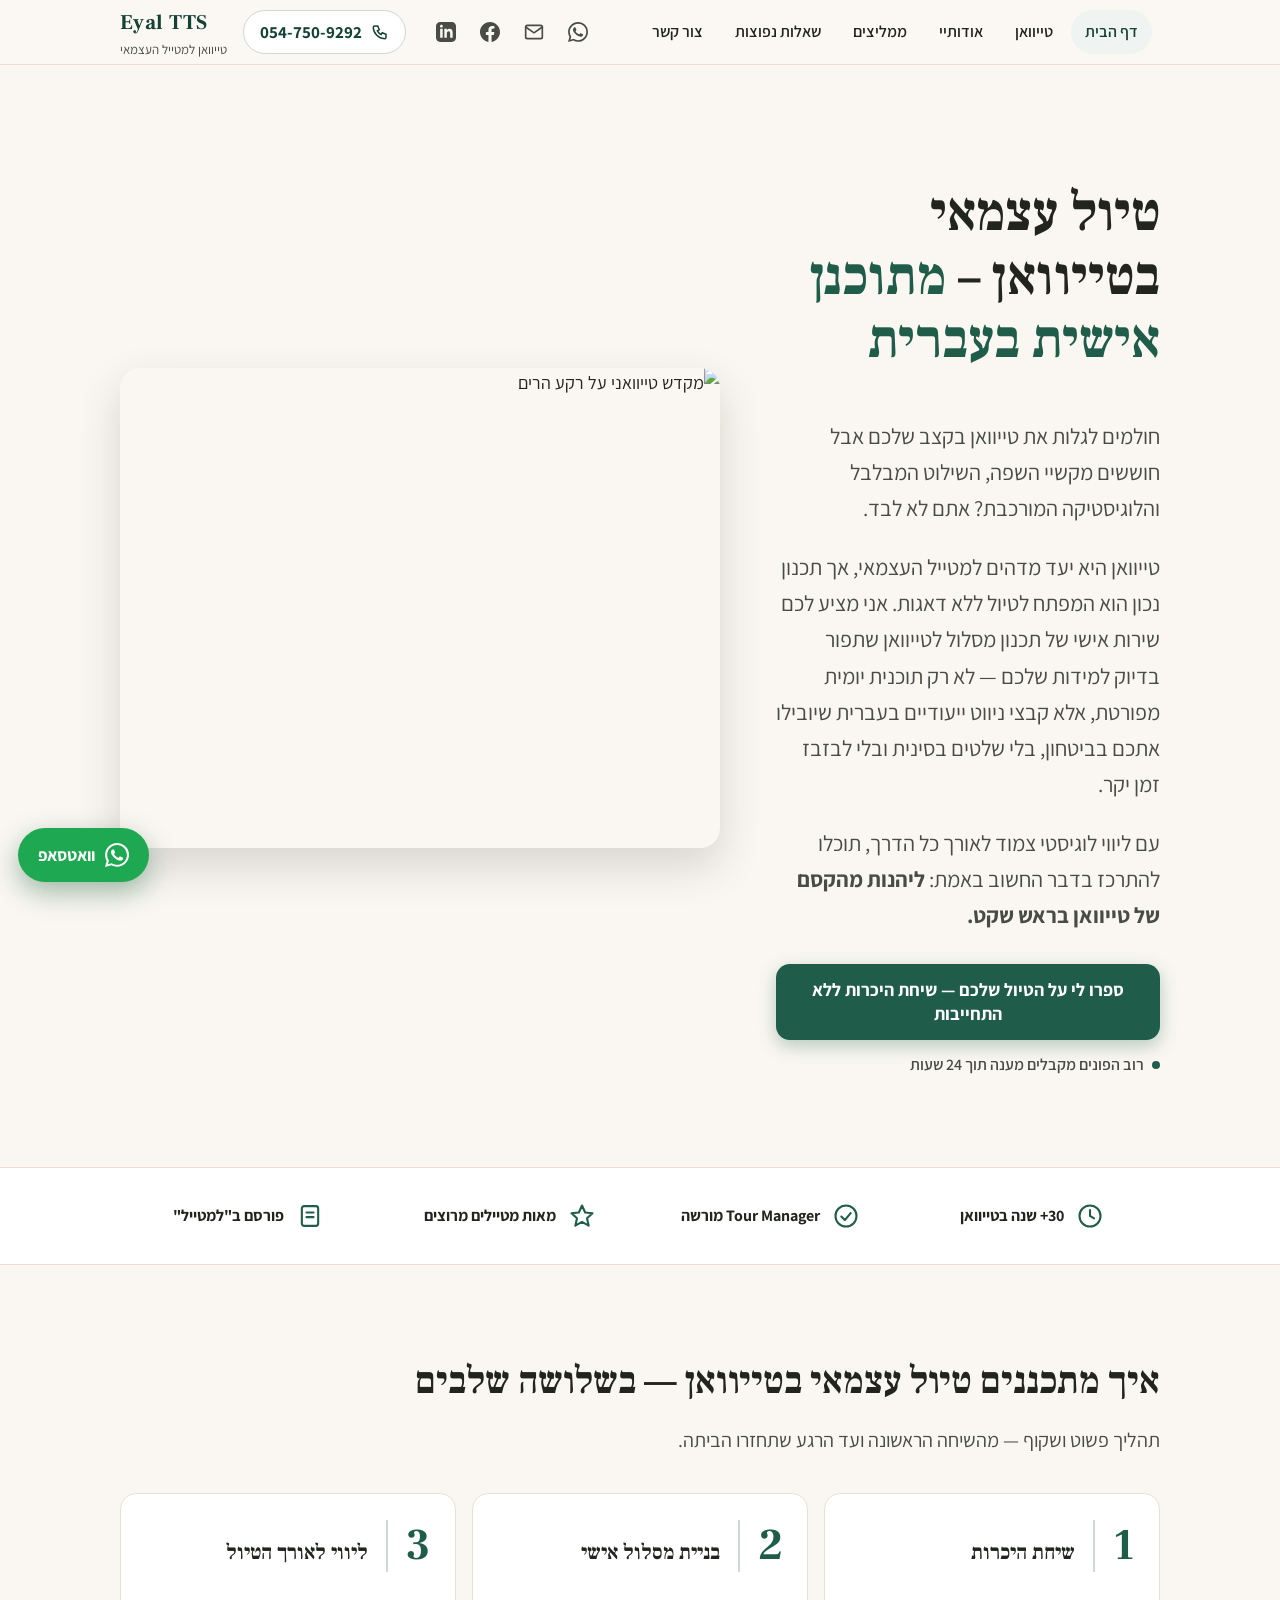
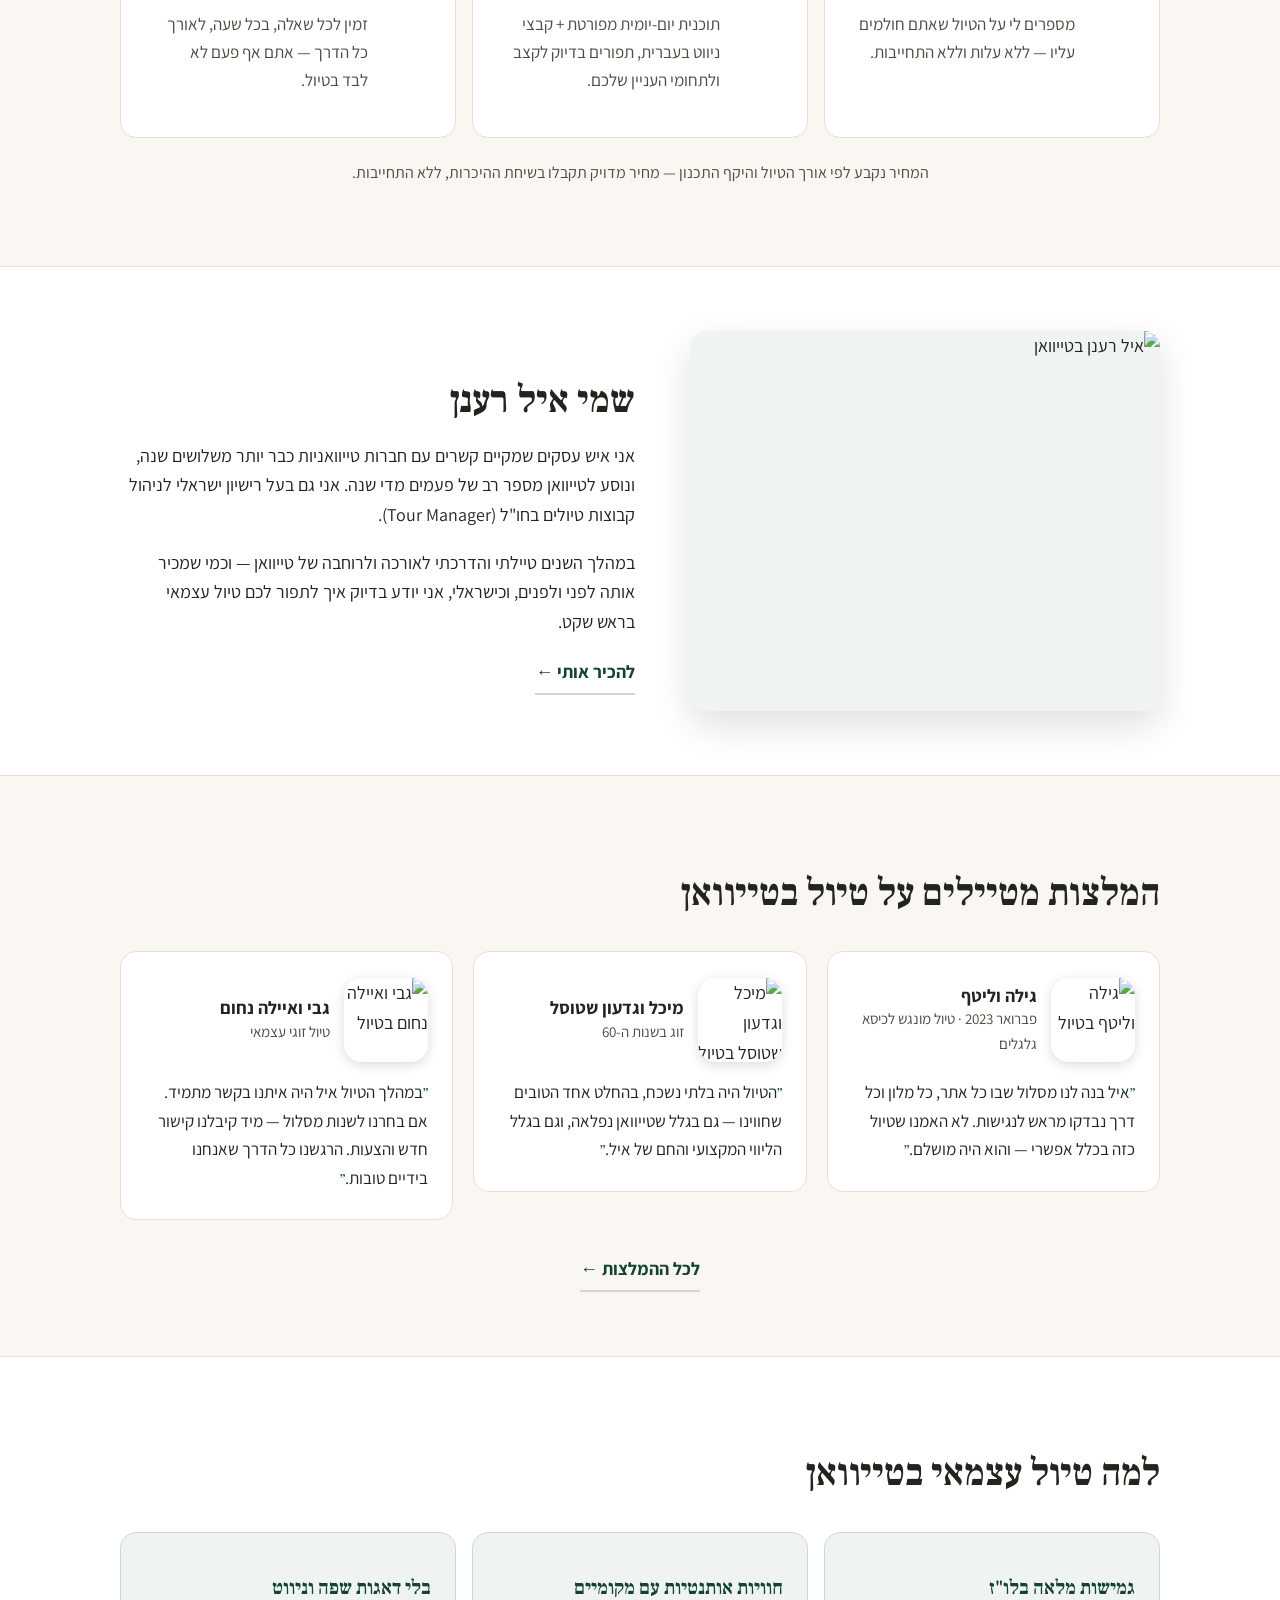
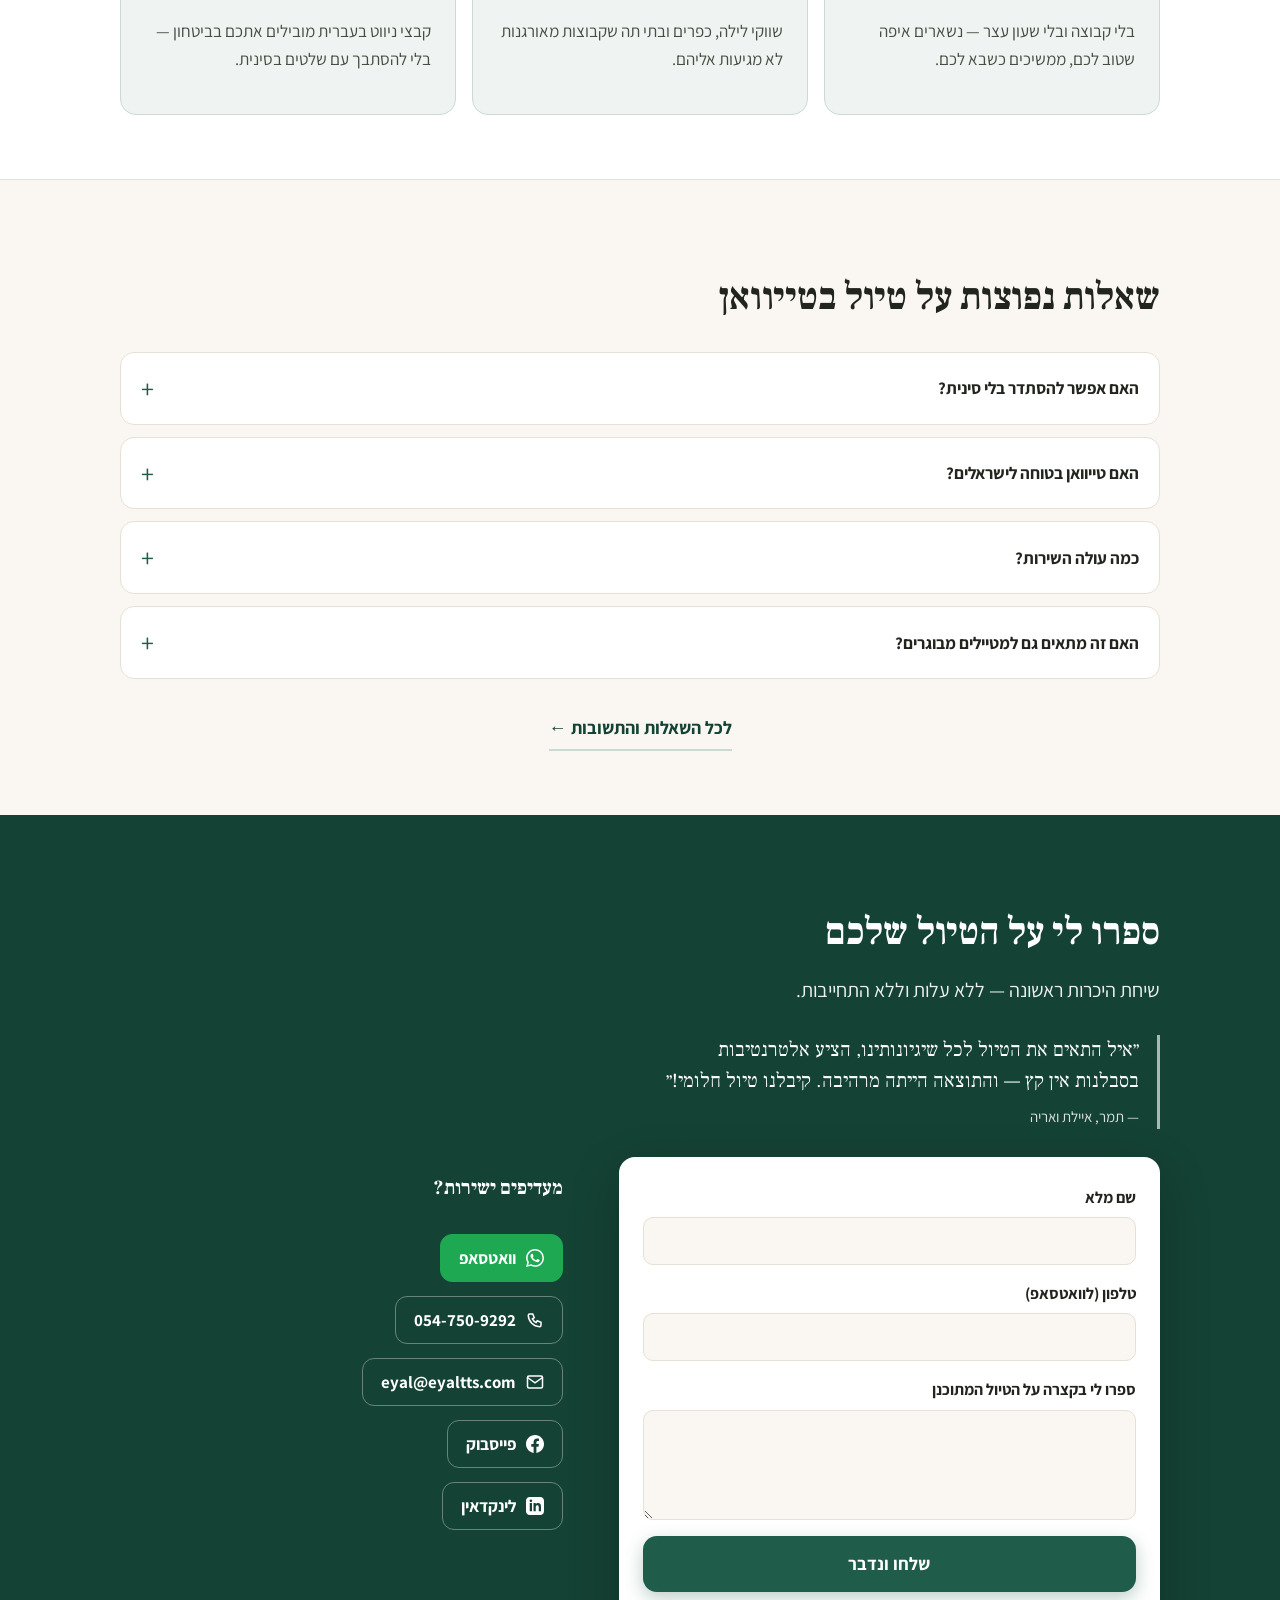
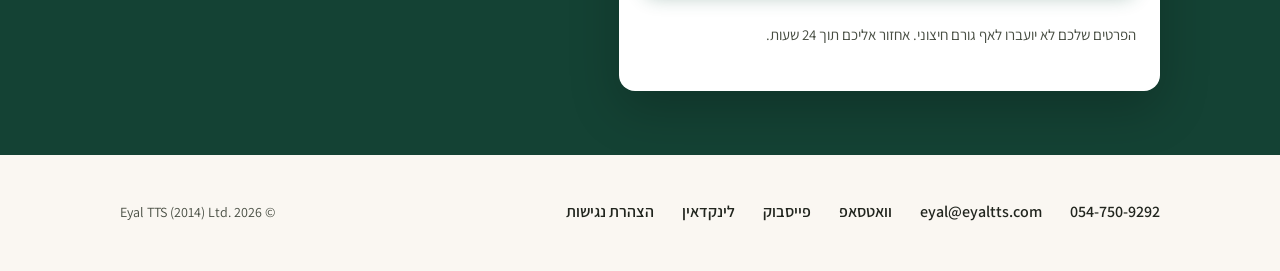
==== commit 240c48d1: "Small alignments" ====
--- a/index.html
+++ b/index.html
@@ -88,13 +88,14 @@
     <div class="hero-text">
       <h1>טיול עצמאי בטייוואן – <em>מתוכנן אישית בעברית</em></h1>
       <p class="hero-sub">
-        <b>חולמים לגלות את טייוואן בקצב שלכם אבל חוששים מקשיי השפה, השילוט המבלבל והלוגיסטיקה המורכבת? אתם לא לבד.</b>
-        <br>
-        טייוואן היא יעד מדהים למטייל העצמאי, אך תכנון נכון הוא המפתח לטיול ללא דאגות.
-        אני מציע לכם שירות אישי של
-        <b>תכנון מסלול לטייוואן</b>
-        שתפור בדיוק למידות שלכם. אני לא רק בונה לכם תוכנית יומית מפורטת, אלא מעניק לכם 'טייס אוטומטי' לטיול: קבצי ניווט ייעודיים לאפליקציה שיובילו אתכם בביטחון מהמלון, דרך האתרים המרהיבים ועד ליעד הבא – בלי להסתבך עם שלטים בסינית ובלי לבזבז זמן יקר. עם ליווי לוגיסטי צמוד בבחירת שירותי הדרך, תוכלו להתרכז בדבר החשוב באמת:
-        <b>ליהנות מהקסם של טייוואן בראש שקט.</b></p>
+        חולמים לגלות את טייוואן בקצב שלכם אבל חוששים מקשיי השפה, השילוט המבלבל והלוגיסטיקה המורכבת? אתם לא לבד.
+      </p>
+      <p class="hero-sub">
+        טייוואן היא יעד מדהים למטייל העצמאי, אך תכנון נכון הוא המפתח לטיול ללא דאגות. אני מציע לכם שירות אישי של תכנון מסלול לטייוואן שתפור בדיוק למידות שלכם — לא רק תוכנית יומית מפורטת, אלא קבצי ניווט ייעודיים בעברית שיובילו אתכם בביטחון, בלי שלטים בסינית ובלי לבזבז זמן יקר.
+      </p>
+      <p class="hero-sub">
+        עם ליווי לוגיסטי צמוד לאורך כל הדרך, תוכלו להתרכז בדבר החשוב באמת: <b>ליהנות מהקסם של טייוואן בראש שקט.</b>
+      </p>
       <div class="hero-cta-group">
         <a class="btn-primary" href="#contact">ספרו לי על הטיול שלכם — שיחת היכרות ללא התחייבות</a>
         <span class="micro-trust">רוב הפונים מקבלים מענה תוך 24 שעות</span>
--- a/styles.css
+++ b/styles.css
@@ -139,7 +139,7 @@
 
 .page-h1 { font-size: clamp(28px, 6vw, 40px); margin-bottom: 18px; }
 
-@media (max-width: 600px) { .section.section-no-bottom { padding-bottom: 0; } .section.section { padding-top: 0; }  }
+@media (max-width: 600px) { .section.section { padding-top: 0; }  }
 
 .btn-block { width: 100%; justify-content: center; }
 
@@ -227,9 +227,10 @@
 
 .logo .logo-he { font-size: 13px; color: var(--ink-soft); line-height: 1.2; }
 
-/* Hide full logo on narrow mobile */
+/* Condense logo on narrow mobile — hide subtitle, shrink brand name */
 @media (max-width: 610px) {
-  .logo { display: none; }
+  .logo-he { display: none; }
+  .logo .logo-en { font-size: 17px; }
 }
 
 /* ===== Mobile-first nav drawer ===== */
@@ -621,6 +622,7 @@
   object-position: center top;
   border-radius: var(--radius);
   box-shadow: var(--shadow-card);
+  background: var(--accent-tint);
 }
 
 .about-text p { margin-bottom: 14px; }
@@ -639,7 +641,7 @@
 .text-link:hover { border-bottom-color: var(--accent); }
 
 /* ===== Reviews ===== */
-.testimonial-grid { margin-top: 36px; display: grid; gap: 20px; }
+.testimonial-grid { margin-top: 36px; display: grid; gap: 20px; align-items: start; }
 
 .t-card {
   background: var(--surface);
@@ -1069,6 +1071,24 @@
   .contact-grid { grid-template-columns: 1.1fr 0.9fr; gap: 56px; }
 }
 
+/* Clear the fixed WA button on mobile so it never covers page content */
+@media (max-width: 899px) {
+  body { padding-bottom: 78px; }
+}
+
+/* FAQ category chips: horizontal scroll on small screens */
+@media (max-width: 600px) {
+  .cat-nav {
+    flex-wrap: nowrap;
+    overflow-x: auto;
+    -webkit-overflow-scrolling: touch;
+    padding-bottom: 6px;
+    scrollbar-width: none;
+  }
+  .cat-nav::-webkit-scrollbar { display: none; }
+  .cat-nav a { flex-shrink: 0; }
+}
+
 @media (prefers-reduced-motion: reduce) {
   html { scroll-behavior: auto; }
   .btn-primary, .wa-float, .t-photo, .skip-link { transition: none; }
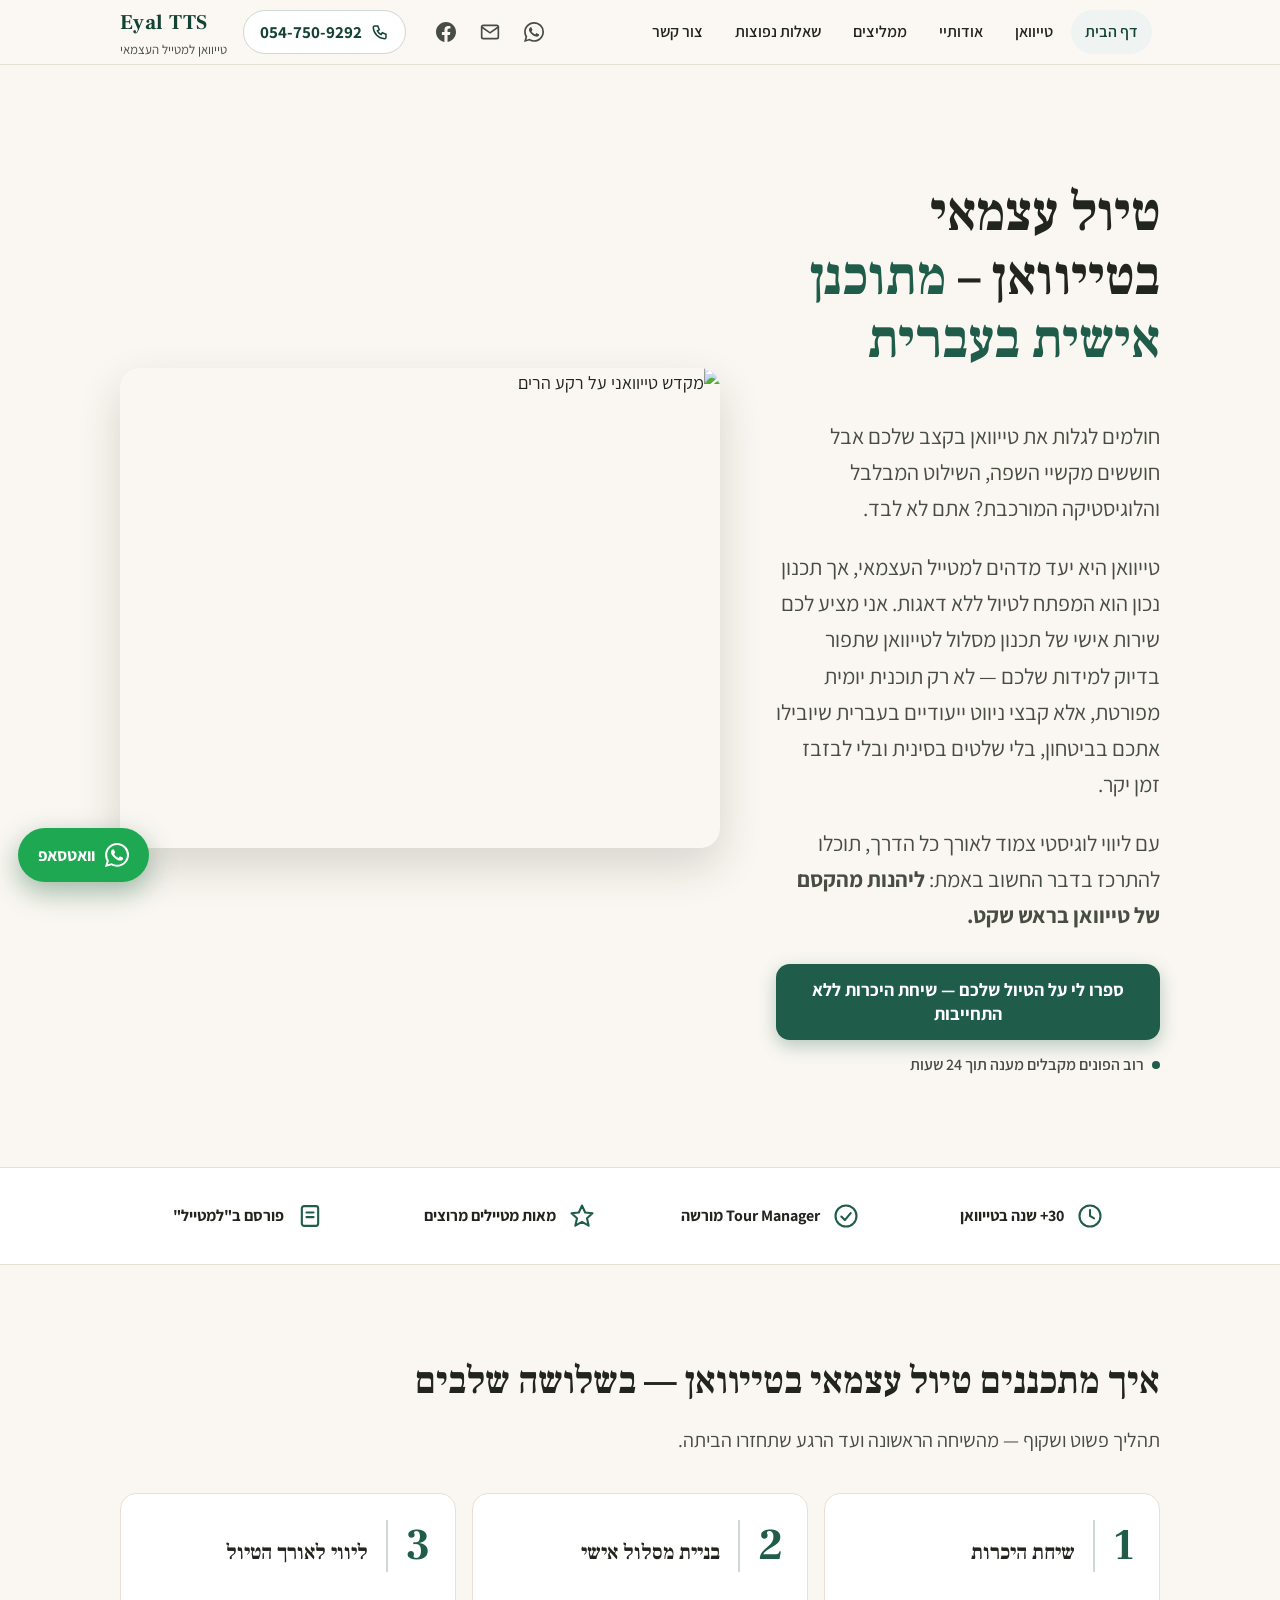
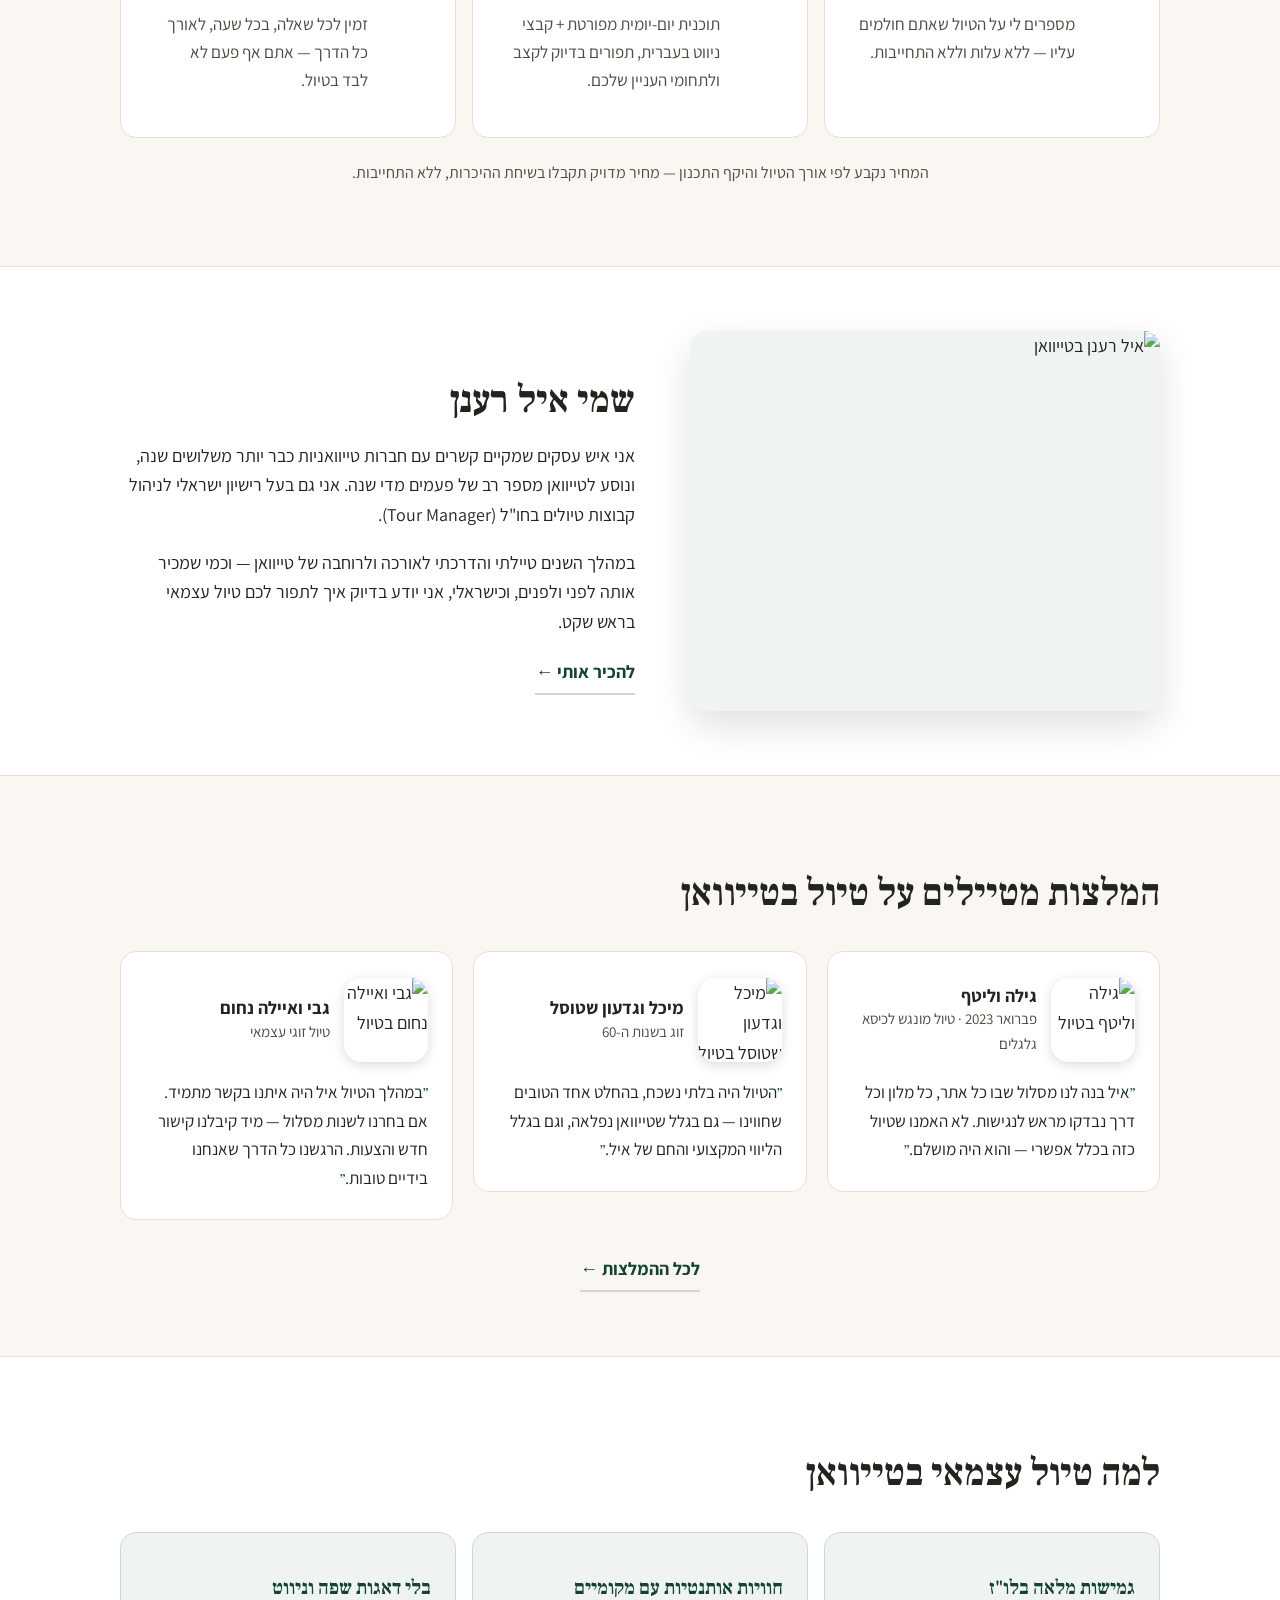
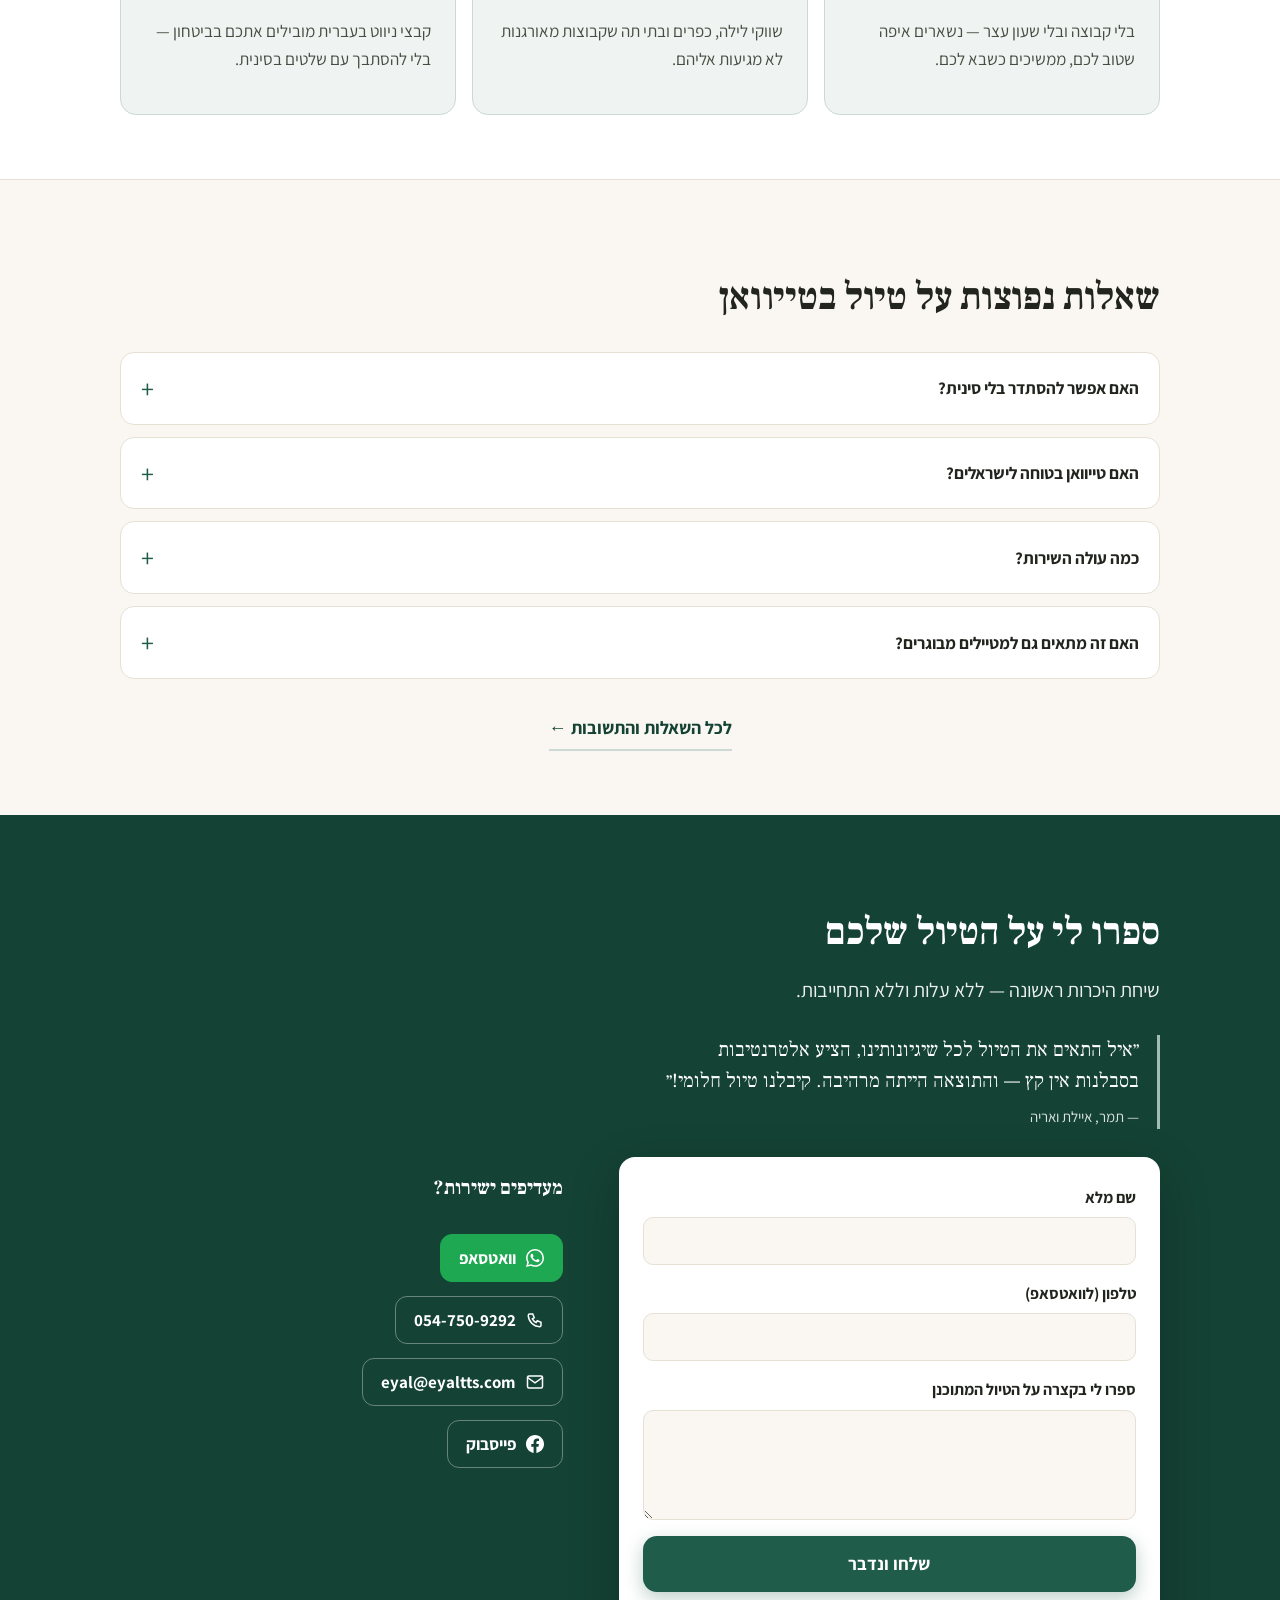
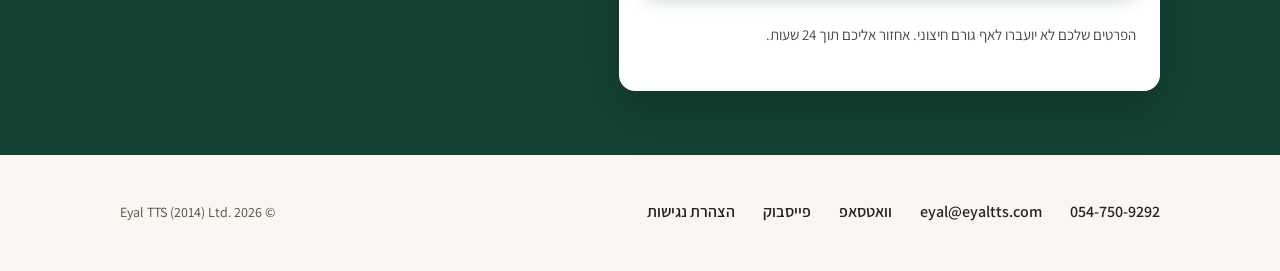
==== commit e7226014: "Removed LinkedIn link" ====
--- a/index.html
+++ b/index.html
@@ -33,309 +33,6 @@
 <link href="https://fonts.googleapis.com/css2?family=Assistant:wght@400;600;700&amp;family=Frank+Ruhl+Libre:wght@500;700&amp;display=swap" rel="stylesheet">
 <link rel="stylesheet" href="styles.css">
 <script src="nav.js" defer></script>
-</head>
-<body>
-<a class="skip-link" href="#top">דלג לתוכן</a>
-
-<!-- ===== Header ===== -->
-<input class="nav-toggle-cb" type="checkbox" id="nav-toggle">
-<header class="site-header" data-screen-label="Header">
-  <div class="wrap">
-    <label class="nav-toggle" for="nav-toggle" role="button" aria-label="פתח תפריט" aria-controls="main-nav"><svg class="icon-open" width="22" height="22" viewBox="0 0 24 24" fill="none" stroke="currentColor" stroke-width="2.2" stroke-linecap="round" aria-hidden="true"><line x1="3" y1="6" x2="21" y2="6"></line><line x1="3" y1="12" x2="21" y2="12"></line><line x1="3" y1="18" x2="21" y2="18"></line></svg><svg class="icon-close" width="22" height="22" viewBox="0 0 24 24" fill="none" stroke="currentColor" stroke-width="2.2" stroke-linecap="round" aria-hidden="true"><line x1="5" y1="5" x2="19" y2="19"></line><line x1="19" y1="5" x2="5" y2="19"></line></svg></label>
-    <nav class="main-nav" id="main-nav" aria-label="ניווט ראשי">
-      <a href="index.html" aria-current="page">דף הבית</a>
-      <a href="taiwan.html">טייוואן</a>
-      <a href="eyalraanan.html">אודותיי</a>
-      <a href="reviews.html">ממליצים</a>
-      <a href="faq.html">שאלות נפוצות</a>
-      <a href="contact.html">צור קשר</a>
-    </nav>
-    <div class="header-icons">
-      <a class="h-icon" href="https://wa.me/972547509292?text=%D7%A9%D7%9C%D7%95%D7%9D%20%D7%90%D7%99%D7%9C%2C%20%D7%90%D7%A9%D7%9E%D7%97%20%D7%9C%D7%A9%D7%9E%D7%95%D7%A2%20%D7%A2%D7%9C%20%D7%AA%D7%9B%D7%A0%D7%95%D7%9F%20%D7%98%D7%99%D7%95%D7%9C%20%D7%9C%D7%98%D7%99%D7%99%D7%95%D7%95%D7%90%D7%9F" aria-label="וואטסאפ — כתבו לי">
-        <svg width="20" height="20" viewBox="0 0 24 24" fill="currentColor" aria-hidden="true"><path d="M17.472 14.382c-.297-.149-1.758-.867-2.03-.967-.273-.099-.471-.148-.67.15-.197.297-.767.966-.94 1.164-.173.199-.347.223-.644.075-.297-.15-1.255-.463-2.39-1.475-.883-.788-1.48-1.761-1.653-2.059-.173-.297-.018-.458.13-.606.134-.133.298-.347.446-.52.149-.174.198-.298.298-.497.099-.198.05-.371-.025-.52-.075-.149-.669-1.612-.916-2.207-.242-.579-.487-.5-.669-.51-.173-.008-.371-.01-.57-.01-.198 0-.52.074-.792.372-.272.297-1.04 1.016-1.04 2.479 0 1.462 1.065 2.875 1.213 3.074.149.198 2.096 3.2 5.077 4.487.709.306 1.262.489 1.694.625.712.227 1.36.195 1.872.118.571-.085 1.758-.719 2.006-1.413.248-.694.248-1.289.173-1.413-.074-.124-.272-.198-.57-.347m-5.421 7.403h-.004a9.87 9.87 0 01-5.031-1.378l-.361-.214-3.741.982.998-3.648-.235-.374a9.86 9.86 0 01-1.51-5.26c.001-5.45 4.436-9.884 9.888-9.884 2.64 0 5.122 1.03 6.988 2.898a9.825 9.825 0 012.893 6.994c-.003 5.45-4.437 9.885-9.885 9.885M20.52 3.449C18.24 1.245 15.24 0 12.045 0 5.463 0 .104 5.359.101 11.946c0 2.096.547 4.142 1.588 5.945L0 24l6.335-1.652a11.882 11.882 0 005.71 1.448h.005c6.585 0 11.946-5.359 11.949-11.945a11.821 11.821 0 00-3.479-8.404"/></svg>
-        <span class="h-tooltip">כתבו לי בוואטסאפ</span>
-      </a>
-      <a class="h-icon" href="mailto:eyal@eyaltts.com" aria-label="שלחו מייל">
-        <svg width="20" height="20" viewBox="0 0 24 24" fill="none" stroke="currentColor" stroke-width="2" stroke-linecap="round" aria-hidden="true"><path d="M4 4h16c1.1 0 2 .9 2 2v12c0 1.1-.9 2-2 2H4c-1.1 0-2-.9-2-2V6c0-1.1.9-2 2-2z"/><polyline points="22,6 12,13 2,6"/></svg>
-        <span class="h-tooltip" dir="ltr">eyal@eyaltts.com</span>
-      </a>
-      <a class="h-icon" href="https://www.facebook.com/eyal.raanan.2025" target="_blank" rel="noopener noreferrer" aria-label="פייסבוק">
-        <svg width="20" height="20" viewBox="0 0 24 24" fill="currentColor" aria-hidden="true"><path d="M24 12.073c0-6.627-5.373-12-12-12s-12 5.373-12 12c0 5.99 4.388 10.954 10.125 11.854v-8.385H7.078v-3.47h3.047V9.43c0-3.007 1.792-4.669 4.533-4.669 1.312 0 2.686.235 2.686.235v2.953H15.83c-1.491 0-1.956.925-1.956 1.874v2.25h3.328l-.532 3.47h-2.796v8.385C19.612 23.027 24 18.062 24 12.073z"/></svg>
-        <span class="h-tooltip">עקבו בפייסבוק</span>
-      </a>
-      <a class="h-icon" href="https://www.linkedin.com/in/eyal-raanan-9359aa/" target="_blank" rel="noopener noreferrer" aria-label="לינקדאין">
-        <svg width="20" height="20" viewBox="0 0 24 24" fill="currentColor" aria-hidden="true"><path d="M19 0h-14c-2.761 0-5 2.239-5 5v14c0 2.761 2.239 5 5 5h14c2.762 0 5-2.239 5-5v-14c0-2.761-2.238-5-5-5zm-11 19h-3v-11h3v11zm-1.5-12.268c-.966 0-1.75-.779-1.75-1.75s.784-1.75 1.75-1.75 1.75.779 1.75 1.75-.784 1.75-1.75 1.75zm13.5 12.268h-3v-5.604c0-3.368-4-3.113-4 0v5.604h-3v-11h3v1.765c1.396-2.586 7-2.777 7 2.476v6.759z"/></svg>
-        <span class="h-tooltip">קראו בלינקדאין</span>
-      </a>
-    </div>
-    <a class="header-phone" href="tel:+972547509292">
-      <svg width="18" height="18" viewBox="0 0 24 24" fill="none" stroke="currentColor" stroke-width="2" stroke-linecap="round" aria-hidden="true"><path d="M5 4h4l2 5-2.5 1.5a12 12 0 0 0 5 5L15 13l5 2v4a2 2 0 0 1-2 2A16 16 0 0 1 3 6a2 2 0 0 1 2-2"></path></svg>
-      <span class="ltr">054-750-9292</span>
-    </a>
-    <a class="logo" href="#top" aria-label="Eyal TTS — דף הבית">
-      <span class="logo-en ltr">Eyal TTS</span>
-      <span class="logo-he">טייוואן למטייל העצמאי</span>
-    </a>
-  </div>
-</header>
-<label class="nav-backdrop" for="nav-toggle" aria-hidden="true"></label>
-
-<main id="top">
-
-<!-- ===== Hero ===== -->
-<section class="hero" data-screen-label="Hero">
-  <div class="wrap">
-    <div class="hero-text">
-      <h1>טיול עצמאי בטייוואן – <em>מתוכנן אישית בעברית</em></h1>
-      <p class="hero-sub">
-        חולמים לגלות את טייוואן בקצב שלכם אבל חוששים מקשיי השפה, השילוט המבלבל והלוגיסטיקה המורכבת? אתם לא לבד.
-      </p>
-      <p class="hero-sub">
-        טייוואן היא יעד מדהים למטייל העצמאי, אך תכנון נכון הוא המפתח לטיול ללא דאגות. אני מציע לכם שירות אישי של תכנון מסלול לטייוואן שתפור בדיוק למידות שלכם — לא רק תוכנית יומית מפורטת, אלא קבצי ניווט ייעודיים בעברית שיובילו אתכם בביטחון, בלי שלטים בסינית ובלי לבזבז זמן יקר.
-      </p>
-      <p class="hero-sub">
-        עם ליווי לוגיסטי צמוד לאורך כל הדרך, תוכלו להתרכז בדבר החשוב באמת: <b>ליהנות מהקסם של טייוואן בראש שקט.</b>
-      </p>
-      <div class="hero-cta-group">
-        <a class="btn-primary" href="#contact">ספרו לי על הטיול שלכם — שיחת היכרות ללא התחייבות</a>
-        <span class="micro-trust">רוב הפונים מקבלים מענה תוך 24 שעות</span>
-      </div>
-    </div>
-    <div class="hero-media">
-      <img width="1200" height="960" class="hero-photo" src="https://static.wixstatic.com/media/65e506_abe49775fb5849b79ac37eda87bf4d67~mv2.jpg/v1/fill/w_1200,h_960,al_c,q_85,enc_avif,quality_auto/header2025.jpg" srcset="https://static.wixstatic.com/media/65e506_abe49775fb5849b79ac37eda87bf4d67~mv2.jpg/v1/fill/w_600,h_480,al_c,q_85,enc_avif,quality_auto/header2025.jpg 600w, https://static.wixstatic.com/media/65e506_abe49775fb5849b79ac37eda87bf4d67~mv2.jpg/v1/fill/w_900,h_720,al_c,q_85,enc_avif,quality_auto/header2025.jpg 900w, https://static.wixstatic.com/media/65e506_abe49775fb5849b79ac37eda87bf4d67~mv2.jpg/v1/fill/w_1200,h_960,al_c,q_85,enc_avif,quality_auto/header2025.jpg 1200w" sizes="(min-width: 900px) 540px, 100vw" alt="מקדש טייוואני על רקע הרים" fetchpriority="high" decoding="async">
-    </div>
-  </div>
-</section>
-
-<!-- ===== Credentials strip ===== -->
-<section class="credentials" data-screen-label="Credentials" aria-label="אמינות וניסיון">
-  <div class="wrap">
-    <div class="cred">
-      <svg width="28" height="28" viewBox="0 0 24 24" fill="none" stroke="currentColor" stroke-width="1.8" stroke-linecap="round" aria-hidden="true"><circle cx="12" cy="12" r="9"></circle><polyline points="12 7 12 12 15.5 14"></polyline></svg>
-      <span>30+ שנה בטייוואן</span>
-    </div>
-    <div class="cred">
-      <svg width="28" height="28" viewBox="0 0 24 24" fill="none" stroke="currentColor" stroke-width="1.8" stroke-linecap="round" stroke-linejoin="round" aria-hidden="true"><circle cx="12" cy="12" r="9"></circle><polyline points="8 12.5 11 15.5 16 9.5"></polyline></svg>
-      <span><span class="ltr">Tour Manager</span> מורשה</span>
-    </div>
-    <div class="cred">
-      <svg width="28" height="28" viewBox="0 0 24 24" fill="none" stroke="currentColor" stroke-width="1.8" stroke-linejoin="round" aria-hidden="true"><polygon points="12 3 14.7 9 21 9.6 16.3 13.9 17.7 20.3 12 17 6.3 20.3 7.7 13.9 3 9.6 9.3 9"></polygon></svg>
-      <span>מאות מטיילים מרוצים</span>
-    </div>
-    <div class="cred">
-      <svg width="28" height="28" viewBox="0 0 24 24" fill="none" stroke="currentColor" stroke-width="1.8" stroke-linecap="round" aria-hidden="true"><rect x="5" y="3.5" width="14" height="17" rx="2"></rect><line x1="9" y1="9" x2="15" y2="9"></line><line x1="9" y1="13" x2="15" y2="13"></line></svg>
-      <span>פורסם ב"למטייל"</span>
-    </div>
-  </div>
-</section>
-
-<!-- ===== How it works ===== -->
-<section class="section" id="how" data-screen-label="How it works">
-  <div class="wrap">
-    <h2>איך מתכננים טיול עצמאי בטייוואן — בשלושה שלבים</h2>
-    <p class="section-lede">תהליך פשוט ושקוף — מהשיחה הראשונה ועד הרגע שתחזרו הביתה.</p>
-    <div class="steps">
-      <article class="step">
-        <span class="step-num" aria-hidden="true">1</span>
-        <h3>שיחת היכרות</h3>
-        <p>מספרים לי על הטיול שאתם חולמים עליו — ללא עלות וללא התחייבות.</p>
-      </article>
-      <article class="step">
-        <span class="step-num" aria-hidden="true">2</span>
-        <h3>בניית מסלול אישי</h3>
-        <p>תוכנית יום-יומית מפורטת + קבצי ניווט בעברית, תפורים בדיוק לקצב ולתחומי העניין שלכם.</p>
-      </article>
-      <article class="step">
-        <span class="step-num" aria-hidden="true">3</span>
-        <h3>ליווי לאורך הטיול</h3>
-        <p>זמין לכל שאלה, בכל שעה, לאורך כל הדרך — אתם אף פעם לא לבד בטיול.</p>
-      </article>
-    </div>
-    <p class="price-anchor">המחיר נקבע לפי אורך הטיול והיקף התכנון — מחיר מדויק תקבלו בשיחת ההיכרות, ללא התחייבות.</p>
-  </div>
-</section>
-
-<!-- ===== About teaser ===== -->
-<section class="section section-alt" id="about" data-screen-label="About teaser">
-  <div class="wrap about-grid">
-    <div class="about-media">
-      <img width="900" height="900" class="about-photo" src="https://static.wixstatic.com/media/65e506_c0a6d009bc5a4062b3e0e76a10d49a03~mv2.jpg/v1/fill/w_900,h_900,al_c,q_85,enc_avif,quality_auto/eyalraanan3.jpg" alt="איל רענן בטייוואן" loading="lazy" decoding="async">
-    </div>
-    <div class="about-text">
-      <h2>שמי איל רענן</h2>
-      <p>אני איש עסקים שמקיים קשרים עם חברות טייוואניות כבר יותר משלושים שנה, ונוסע לטייוואן מספר רב של פעמים מדי שנה. אני גם בעל רישיון ישראלי לניהול קבוצות טיולים בחו"ל (<span class="ltr">Tour Manager</span>).</p>
-      <p>במהלך השנים טיילתי והדרכתי לאורכה ולרוחבה של טייוואן — וכמי שמכיר אותה לפני ולפנים, וכישראלי, אני יודע בדיוק איך לתפור לכם טיול עצמאי בראש שקט.</p>
-      <a class="text-link" href="eyalraanan.html">להכיר אותי ←</a>
-    </div>
-  </div>
-</section>
-
-<!-- ===== Reviews ===== -->
-<section class="section" id="reviews" data-screen-label="Reviews">
-  <div class="wrap">
-    <h2>המלצות מטיילים על טיול בטייוואן</h2>
-    <div class="testimonial-grid">
-      <article class="t-card">
-        <div class="t-head">
-          <img width="128" height="128" class="t-photo" src="https://static.wixstatic.com/media/65e506_799acc7d8348490195064cd08ca070de~mv2.jpg/v1/crop/x_0,y_409,w_600,h_600/fill/w_128,h_128,al_c,q_85,enc_avif,quality_auto/gila-litaf.jpg" alt="גילה וליטף בטיול" loading="lazy" decoding="async">
-          <div>
-            <div class="t-name">גילה וליטף</div>
-            <div class="t-meta">פברואר 2023 · טיול מונגש לכיסא גלגלים</div>
-          </div>
-        </div>
-        <p class="t-quote">איל בנה לנו מסלול שבו כל אתר, כל מלון וכל דרך נבדקו מראש לנגישות. לא האמנו שטיול כזה בכלל אפשרי — והוא היה מושלם.</p>
-      </article>
-      <article class="t-card">
-        <div class="t-head">
-          <img width="128" height="128" class="t-photo" src="https://static.wixstatic.com/media/65e506_1443864e34d44d06b05e903f77fec6a4~mv2.jpg/v1/crop/x_100,y_0,w_600,h_600/fill/w_128,h_128,al_c,q_85,enc_avif,quality_auto/michal-gideon.jpg" alt="מיכל וגדעון שטוסל בטיול" loading="lazy" decoding="async">
-          <div>
-            <div class="t-name">מיכל וגדעון שטוסל</div>
-            <div class="t-meta">זוג בשנות ה-60</div>
-          </div>
-        </div>
-        <p class="t-quote">הטיול היה בלתי נשכח, בהחלט אחד הטובים שחווינו — גם בגלל שטייוואן נפלאה, וגם בגלל הליווי המקצועי והחם של איל.</p>
-      </article>
-      <article class="t-card">
-        <div class="t-head">
-          <img width="128" height="128" class="t-photo" src="https://static.wixstatic.com/media/65e506_8e4d5aab432040f8a6639b45cfaafc61~mv2.jpg/v1/crop/x_184,y_0,w_437,h_437/fill/w_128,h_128,al_c,q_85,enc_avif,quality_auto/ayalanahoom.jpg" alt="גבי ואיילה נחום בטיול" loading="lazy" decoding="async">
-          <div>
-            <div class="t-name">גבי ואיילה נחום</div>
-            <div class="t-meta">טיול זוגי עצמאי</div>
-          </div>
-        </div>
-        <p class="t-quote">במהלך הטיול איל היה איתנו בקשר מתמיד. אם בחרנו לשנות מסלול — מיד קיבלנו קישור חדש והצעות. הרגשנו כל הדרך שאנחנו בידיים טובות.</p>
-      </article>
-    </div>
-    <div class="t-more">
-      <a class="text-link" href="reviews.html">לכל ההמלצות ←</a>
-    </div>
-  </div>
-</section>
-
-<!-- ===== Why independent travel ===== -->
-<section class="section section-alt" data-screen-label="Why independent">
-  <div class="wrap">
-    <h2>למה טיול עצמאי בטייוואן</h2>
-    <div class="value-grid">
-      <article class="value-card">
-        <h3>גמישות מלאה בלו"ז</h3>
-        <p>בלי קבוצה ובלי שעון עצר — נשארים איפה שטוב לכם, ממשיכים כשבא לכם.</p>
-      </article>
-      <article class="value-card">
-        <h3>חוויות אותנטיות עם מקומיים</h3>
-        <p>שווקי לילה, כפרים ובתי תה שקבוצות מאורגנות לא מגיעות אליהם.</p>
-      </article>
-      <article class="value-card">
-        <h3>בלי דאגות שפה וניווט</h3>
-        <p>קבצי ניווט בעברית מובילים אתכם בביטחון — בלי להסתבך עם שלטים בסינית.</p>
-      </article>
-    </div>
-  </div>
-</section>
-
-<!-- ===== FAQ teaser ===== -->
-<section class="section" id="faq" data-screen-label="FAQ">
-  <div class="wrap">
-    <h2>שאלות נפוצות על טיול בטייוואן</h2>
-    <div class="faq-list">
-      <details>
-        <summary>האם אפשר להסתדר בלי סינית?</summary>
-        <p>כן, בהחלט. קבצי הניווט שאני מכין הם בעברית ומובילים אתכם צעד-צעד, ובמקומות התיירותיים יש אנגלית בסיסית. ולכל מקרה אחר — אני זמין לכם בוואטסאפ.</p>
-      </details>
-      <details>
-        <summary>האם טייוואן בטוחה לישראלים?</summary>
-        <p>כן. טייוואן נחשבת לאחת המדינות הבטוחות באסיה, עם פשיעה נמוכה מאוד ויחס חם במיוחד לתיירים — כולל ישראלים.</p>
-      </details>
-      <details>
-        <summary>כמה עולה השירות?</summary>
-        <p>המחיר תלוי באורך הטיול ובהיקף התכנון. הצעת מחיר מדויקת תקבלו בשיחת ההיכרות — שהיא תמיד ללא עלות וללא התחייבות.</p>
-      </details>
-      <details>
-        <summary>האם זה מתאים גם למטיילים מבוגרים?</summary>
-        <p>בהחלט. המסלול נבנה בקצב שלכם — כולל התאמות נגישות מלאות במקרה הצורך. אני מתכנן טיולים למטיילים בני 37 ומעלה: זוגות, משפחות עם ילדים ומטיילים ותיקים כאחד.</p>
-      </details>
-    </div>
-    <div class="t-more">
-      <a class="text-link" href="faq.html">לכל השאלות והתשובות ←</a>
-    </div>
-  </div>
-</section>
-
-<!-- ===== Contact ===== -->
-<section class="section contact" id="contact" data-screen-label="Contact">
-  <div class="wrap">
-    <h2>ספרו לי על הטיול שלכם</h2>
-    <p class="section-lede">שיחת היכרות ראשונה — ללא עלות וללא התחייבות.</p>
-    <blockquote class="contact-pull">
-      ״איל התאים את הטיול לכל שיגיונותינו, הציע אלטרנטיבות בסבלנות אין קץ — והתוצאה הייתה מרהיבה. קיבלנו טיול חלומי!״
-      <footer>— תמר, איילת ואריה</footer>
-    </blockquote>
-    <div class="contact-grid">
-      <form class="contact-form" id="lead-form">
-        <div class="field">
-          <label for="f-name">שם מלא</label>
-          <input id="f-name" name="name" type="text" autocomplete="name" required="required">
-        </div>
-        <div class="field">
-          <label for="f-phone">טלפון (לוואטסאפ)</label>
-          <input id="f-phone" name="phone" type="tel" autocomplete="tel" required="required">
-        </div>
-        <div class="field">
-          <label for="f-msg">ספרו לי בקצרה על הטיול המתוכנן</label>
-          <textarea id="f-msg" name="message"></textarea>
-        </div>
-        <button class="btn-primary" type="submit">שלחו ונדבר</button>
-        <p class="form-success" role="status">תודה! ההודעה התקבלה — אחזור אליכם תוך 24 שעות.</p>
-        <p class="privacy-note">הפרטים שלכם לא יועברו לאף גורם חיצוני. אחזור אליכם תוך 24 שעות.</p>
-      </form>
-      <aside class="contact-aside">
-        <h3>מעדיפים ישירות?</h3>
-        <a class="contact-channel wa" href="https://wa.me/972547509292?text=שלום%20איל,%20אשמח%20לשמוע%20על%20תכנון%20טיול%20לטייוואן">
-          <svg width="18" height="18" viewBox="0 0 24 24" fill="currentColor" aria-hidden="true"><path d="M17.472 14.382c-.297-.149-1.758-.867-2.03-.967-.273-.099-.471-.148-.67.15-.197.297-.767.966-.94 1.164-.173.199-.347.223-.644.075-.297-.15-1.255-.463-2.39-1.475-.883-.788-1.48-1.761-1.653-2.059-.173-.297-.018-.458.13-.606.134-.133.298-.347.446-.52.149-.174.198-.298.298-.497.099-.198.05-.371-.025-.52-.075-.149-.669-1.612-.916-2.207-.242-.579-.487-.5-.669-.51-.173-.008-.371-.01-.57-.01-.198 0-.52.074-.792.372-.272.297-1.04 1.016-1.04 2.479 0 1.462 1.065 2.875 1.213 3.074.149.198 2.096 3.2 5.077 4.487.709.306 1.262.489 1.694.625.712.227 1.36.195 1.872.118.571-.085 1.758-.719 2.006-1.413.248-.694.248-1.289.173-1.413-.074-.124-.272-.198-.57-.347m-5.421 7.403h-.004a9.87 9.87 0 01-5.031-1.378l-.361-.214-3.741.982.998-3.648-.235-.374a9.86 9.86 0 01-1.51-5.26c.001-5.45 4.436-9.884 9.888-9.884 2.64 0 5.122 1.03 6.988 2.898a9.825 9.825 0 012.893 6.994c-.003 5.45-4.437 9.885-9.885 9.885M20.52 3.449C18.24 1.245 15.24 0 12.045 0 5.463 0 .104 5.359.101 11.946c0 2.096.547 4.142 1.588 5.945L0 24l6.335-1.652a11.882 11.882 0 005.71 1.448h.005c6.585 0 11.946-5.359 11.949-11.945a11.821 11.821 0 00-3.479-8.404"/></svg>
-          <span>וואטסאפ</span>
-        </a>
-        <a class="contact-channel" href="tel:+972547509292">
-          <svg width="18" height="18" viewBox="0 0 24 24" fill="none" stroke="currentColor" stroke-width="2" stroke-linecap="round" aria-hidden="true"><path d="M5 4h4l2 5-2.5 1.5a12 12 0 0 0 5 5L15 13l5 2v4a2 2 0 0 1-2 2A16 16 0 0 1 3 6a2 2 0 0 1 2-2"></path></svg>
-          <span class="ltr">054-750-9292</span>
-        </a>
-        <a class="contact-channel" href="mailto:eyal@eyaltts.com">
-          <svg width="18" height="18" viewBox="0 0 24 24" fill="none" stroke="currentColor" stroke-width="2" stroke-linecap="round" aria-hidden="true"><path d="M4 4h16c1.1 0 2 .9 2 2v12c0 1.1-.9 2-2 2H4c-1.1 0-2-.9-2-2V6c0-1.1.9-2 2-2z"></path><polyline points="22,6 12,13 2,6"></polyline></svg>
-          <span class="ltr">eyal@eyaltts.com</span>
-        </a>
-        <a class="contact-channel" href="https://www.facebook.com/eyal.raanan.2025" target="_blank" rel="noopener noreferrer">
-          <svg width="18" height="18" viewBox="0 0 24 24" fill="currentColor" aria-hidden="true"><path d="M24 12.073c0-6.627-5.373-12-12-12s-12 5.373-12 12c0 5.99 4.388 10.954 10.125 11.854v-8.385H7.078v-3.47h3.047V9.43c0-3.007 1.792-4.669 4.533-4.669 1.312 0 2.686.235 2.686.235v2.953H15.83c-1.491 0-1.956.925-1.956 1.874v2.25h3.328l-.532 3.47h-2.796v8.385C19.612 23.027 24 18.062 24 12.073z"/></svg>
-          <span>פייסבוק</span>
-        </a>
-        <a class="contact-channel" href="https://www.linkedin.com/in/eyal-raanan-9359aa/" target="_blank" rel="noopener noreferrer">
-          <svg width="18" height="18" viewBox="0 0 24 24" fill="currentColor" aria-hidden="true"><path d="M19 0h-14c-2.761 0-5 2.239-5 5v14c0 2.761 2.239 5 5 5h14c2.762 0 5-2.239 5-5v-14c0-2.761-2.238-5-5-5zm-11 19h-3v-11h3v11zm-1.5-12.268c-.966 0-1.75-.779-1.75-1.75s.784-1.75 1.75-1.75 1.75.779 1.75 1.75-.784 1.75-1.75 1.75zm13.5 12.268h-3v-5.604c0-3.368-4-3.113-4 0v5.604h-3v-11h3v1.765c1.396-2.586 7-2.777 7 2.476v6.759z"/></svg>
-          <span>לינקדאין</span>
-        </a>
-      </aside>
-    </div>
-  </div>
-</section>
-
-</main>
-
-<!-- ===== Footer ===== -->
-<footer class="site-footer" data-screen-label="Footer">
-  <div class="wrap">
-    <a href="tel:+972547509292"><span class="ltr">054-750-9292</span></a>
-    <a href="mailto:eyal@eyaltts.com"><span class="ltr">eyal@eyaltts.com</span></a>
-    <a href="https://wa.me/972547509292?text=שלום%20איל,%20אשמח%20לשמוע%20על%20תכנון%20טיול%20לטייוואן">וואטסאפ</a>
-    <a href="https://www.facebook.com/eyal.raanan.2025" target="_blank" rel="noopener noreferrer">פייסבוק</a>
-    <a href="https://www.linkedin.com/in/eyal-raanan-9359aa/" target="_blank" rel="noopener noreferrer">לינקדאין</a>
-    <a href="accessibility.html">הצהרת נגישות</a>
-    <span class="copyright">© 2026 <span class="ltr">Eyal TTS (2014) Ltd.</span></span>
-  </div>
-</footer>
-
-<!-- ===== Floating WhatsApp ===== -->
-<a class="wa-float" href="https://wa.me/972547509292?text=שלום%20איל,%20אשמח%20לשמוע%20על%20תכנון%20טיול%20לטייוואן" aria-label="שיחה בוואטסאפ — שלום איל, אשמח לשמוע על תכנון טיול לטייוואן">
-  <svg width="24" height="24" viewBox="0 0 24 24" fill="currentColor" aria-hidden="true"><path d="M17.472 14.382c-.297-.149-1.758-.867-2.03-.967-.273-.099-.471-.148-.67.15-.197.297-.767.966-.94 1.164-.173.199-.347.223-.644.075-.297-.15-1.255-.463-2.39-1.475-.883-.788-1.48-1.761-1.653-2.059-.173-.297-.018-.458.13-.606.134-.133.298-.347.446-.52.149-.174.198-.298.298-.497.099-.198.05-.371-.025-.52-.075-.149-.669-1.612-.916-2.207-.242-.579-.487-.5-.669-.51-.173-.008-.371-.01-.57-.01-.198 0-.52.074-.792.372-.272.297-1.04 1.016-1.04 2.479 0 1.462 1.065 2.875 1.213 3.074.149.198 2.096 3.2 5.077 4.487.709.306 1.262.489 1.694.625.712.227 1.36.195 1.872.118.571-.085 1.758-.719 2.006-1.413.248-.694.248-1.289.173-1.413-.074-.124-.272-.198-.57-.347m-5.421 7.403h-.004a9.87 9.87 0 01-5.031-1.378l-.361-.214-3.741.982.998-3.648-.235-.374a9.86 9.86 0 01-1.51-5.26c.001-5.45 4.436-9.884 9.888-9.884 2.64 0 5.122 1.03 6.988 2.898a9.825 9.825 0 012.893 6.994c-.003 5.45-4.437 9.885-9.885 9.885M20.52 3.449C18.24 1.245 15.24 0 12.045 0 5.463 0 .104 5.359.101 11.946c0 2.096.547 4.142 1.588 5.945L0 24l6.335-1.652a11.882 11.882 0 005.71 1.448h.005c6.585 0 11.946-5.359 11.949-11.945a11.821 11.821 0 00-3.479-8.404"/></svg>
-  <span>וואטסאפ</span>
-</a>
-
 <script type="application/ld+json">
 {
   "@context": "https://schema.org",
@@ -353,17 +50,19 @@
       "email": "eyal@eyaltts.com",
       "priceRange": "$$",
       "foundingDate": "2014",
+      "address": { "@type": "PostalAddress", "addressCountry": "IL" },
       "knowsLanguage": [
         "he",
         "en"
       ],
       "areaServed": {
         "@type": "Country",
-        "name": "Israel"
+        "name": "Taiwan"
       },
       "serviceType": "תכנון טיולים עצמאיים בטייוואן",
       "founder": {
         "@type": "Person",
+        "@id": "https://www.eyaltts.com/eyalraanan#person",
         "name": "איל רענן",
         "jobTitle": "מתכנן טיולים ומלווה · Tour Manager",
         "knowsAbout": "Taiwan travel, independent travel planning, Israeli travelers"
@@ -378,8 +77,7 @@
         ]
       },
       "sameAs": [
-        "https://www.facebook.com/eyal.raanan.2025",
-        "https://www.linkedin.com/in/eyal-raanan-9359aa/"
+        "https://www.facebook.com/eyal.raanan.2025"
       ]
     },
     {
@@ -430,5 +128,299 @@
   ]
 }
 </script>
+</head>
+<body>
+<a class="skip-link" href="#top">דלג לתוכן</a>
+
+<!-- ===== Header ===== -->
+<input class="nav-toggle-cb" type="checkbox" id="nav-toggle">
+<header class="site-header" data-screen-label="Header">
+  <div class="wrap">
+    <label class="nav-toggle" for="nav-toggle" role="button" aria-label="פתח תפריט" aria-controls="main-nav"><svg class="icon-open" width="22" height="22" viewBox="0 0 24 24" fill="none" stroke="currentColor" stroke-width="2.2" stroke-linecap="round" aria-hidden="true"><line x1="3" y1="6" x2="21" y2="6"></line><line x1="3" y1="12" x2="21" y2="12"></line><line x1="3" y1="18" x2="21" y2="18"></line></svg><svg class="icon-close" width="22" height="22" viewBox="0 0 24 24" fill="none" stroke="currentColor" stroke-width="2.2" stroke-linecap="round" aria-hidden="true"><line x1="5" y1="5" x2="19" y2="19"></line><line x1="19" y1="5" x2="5" y2="19"></line></svg></label>
+    <nav class="main-nav" id="main-nav" aria-label="ניווט ראשי">
+      <a href="index.html" aria-current="page">דף הבית</a>
+      <a href="taiwan.html">טייוואן</a>
+      <a href="eyalraanan.html">אודותיי</a>
+      <a href="reviews.html">ממליצים</a>
+      <a href="faq.html">שאלות נפוצות</a>
+      <a href="contact.html">צור קשר</a>
+    </nav>
+    <div class="header-icons">
+      <a class="h-icon" href="https://wa.me/972547509292?text=%D7%A9%D7%9C%D7%95%D7%9D%20%D7%90%D7%99%D7%9C%2C%20%D7%90%D7%A9%D7%9E%D7%97%20%D7%9C%D7%A9%D7%9E%D7%95%D7%A2%20%D7%A2%D7%9C%20%D7%AA%D7%9B%D7%A0%D7%95%D7%9F%20%D7%98%D7%99%D7%95%D7%9C%20%D7%9C%D7%98%D7%99%D7%99%D7%95%D7%95%D7%90%D7%9F" aria-label="וואטסאפ — כתבו לי">
+        <svg width="20" height="20" viewBox="0 0 24 24" fill="currentColor" aria-hidden="true"><path d="M17.472 14.382c-.297-.149-1.758-.867-2.03-.967-.273-.099-.471-.148-.67.15-.197.297-.767.966-.94 1.164-.173.199-.347.223-.644.075-.297-.15-1.255-.463-2.39-1.475-.883-.788-1.48-1.761-1.653-2.059-.173-.297-.018-.458.13-.606.134-.133.298-.347.446-.52.149-.174.198-.298.298-.497.099-.198.05-.371-.025-.52-.075-.149-.669-1.612-.916-2.207-.242-.579-.487-.5-.669-.51-.173-.008-.371-.01-.57-.01-.198 0-.52.074-.792.372-.272.297-1.04 1.016-1.04 2.479 0 1.462 1.065 2.875 1.213 3.074.149.198 2.096 3.2 5.077 4.487.709.306 1.262.489 1.694.625.712.227 1.36.195 1.872.118.571-.085 1.758-.719 2.006-1.413.248-.694.248-1.289.173-1.413-.074-.124-.272-.198-.57-.347m-5.421 7.403h-.004a9.87 9.87 0 01-5.031-1.378l-.361-.214-3.741.982.998-3.648-.235-.374a9.86 9.86 0 01-1.51-5.26c.001-5.45 4.436-9.884 9.888-9.884 2.64 0 5.122 1.03 6.988 2.898a9.825 9.825 0 012.893 6.994c-.003 5.45-4.437 9.885-9.885 9.885M20.52 3.449C18.24 1.245 15.24 0 12.045 0 5.463 0 .104 5.359.101 11.946c0 2.096.547 4.142 1.588 5.945L0 24l6.335-1.652a11.882 11.882 0 005.71 1.448h.005c6.585 0 11.946-5.359 11.949-11.945a11.821 11.821 0 00-3.479-8.404"/></svg>
+        <span class="h-tooltip">כתבו לי בוואטסאפ</span>
+      </a>
+      <a class="h-icon" href="mailto:eyal@eyaltts.com" aria-label="שלחו מייל">
+        <svg width="20" height="20" viewBox="0 0 24 24" fill="none" stroke="currentColor" stroke-width="2" stroke-linecap="round" aria-hidden="true"><path d="M4 4h16c1.1 0 2 .9 2 2v12c0 1.1-.9 2-2 2H4c-1.1 0-2-.9-2-2V6c0-1.1.9-2 2-2z"/><polyline points="22,6 12,13 2,6"/></svg>
+        <span class="h-tooltip" dir="ltr">eyal@eyaltts.com</span>
+      </a>
+      <a class="h-icon" href="https://www.facebook.com/eyal.raanan.2025" target="_blank" rel="noopener noreferrer" aria-label="פייסבוק">
+        <svg width="20" height="20" viewBox="0 0 24 24" fill="currentColor" aria-hidden="true"><path d="M24 12.073c0-6.627-5.373-12-12-12s-12 5.373-12 12c0 5.99 4.388 10.954 10.125 11.854v-8.385H7.078v-3.47h3.047V9.43c0-3.007 1.792-4.669 4.533-4.669 1.312 0 2.686.235 2.686.235v2.953H15.83c-1.491 0-1.956.925-1.956 1.874v2.25h3.328l-.532 3.47h-2.796v8.385C19.612 23.027 24 18.062 24 12.073z"/></svg>
+        <span class="h-tooltip">עקבו בפייסבוק</span>
+      </a>
+    </div>
+    <a class="header-phone" href="tel:+972547509292">
+      <svg width="18" height="18" viewBox="0 0 24 24" fill="none" stroke="currentColor" stroke-width="2" stroke-linecap="round" aria-hidden="true"><path d="M5 4h4l2 5-2.5 1.5a12 12 0 0 0 5 5L15 13l5 2v4a2 2 0 0 1-2 2A16 16 0 0 1 3 6a2 2 0 0 1 2-2"></path></svg>
+      <span class="ltr">054-750-9292</span>
+    </a>
+    <a class="logo" href="#top" aria-label="Eyal TTS — דף הבית">
+      <span class="logo-en ltr">Eyal TTS</span>
+      <span class="logo-he">טייוואן למטייל העצמאי</span>
+    </a>
+  </div>
+</header>
+<label class="nav-backdrop" for="nav-toggle" aria-hidden="true"></label>
+
+<main id="top">
+
+<!-- ===== Hero ===== -->
+<section class="hero" data-screen-label="Hero">
+  <div class="wrap">
+    <div class="hero-text">
+      <h1>טיול עצמאי בטייוואן – <em>מתוכנן אישית בעברית</em></h1>
+      <p class="hero-sub">
+        חולמים לגלות את טייוואן בקצב שלכם אבל חוששים מקשיי השפה, השילוט המבלבל והלוגיסטיקה המורכבת? אתם לא לבד.
+      </p>
+      <p class="hero-sub">
+        טייוואן היא יעד מדהים למטייל העצמאי, אך תכנון נכון הוא המפתח לטיול ללא דאגות. אני מציע לכם שירות אישי של תכנון מסלול לטייוואן שתפור בדיוק למידות שלכם — לא רק תוכנית יומית מפורטת, אלא קבצי ניווט ייעודיים בעברית שיובילו אתכם בביטחון, בלי שלטים בסינית ובלי לבזבז זמן יקר.
+      </p>
+      <p class="hero-sub">
+        עם ליווי לוגיסטי צמוד לאורך כל הדרך, תוכלו להתרכז בדבר החשוב באמת: <b>ליהנות מהקסם של טייוואן בראש שקט.</b>
+      </p>
+      <div class="hero-cta-group">
+        <a class="btn-primary" href="#contact">ספרו לי על הטיול שלכם — שיחת היכרות ללא התחייבות</a>
+        <span class="micro-trust">רוב הפונים מקבלים מענה תוך 24 שעות</span>
+      </div>
+    </div>
+    <div class="hero-media">
+      <img width="1200" height="960" class="hero-photo" src="https://static.wixstatic.com/media/65e506_abe49775fb5849b79ac37eda87bf4d67~mv2.jpg/v1/fill/w_1200,h_960,al_c,q_85,enc_avif,quality_auto/header2025.jpg" srcset="https://static.wixstatic.com/media/65e506_abe49775fb5849b79ac37eda87bf4d67~mv2.jpg/v1/fill/w_600,h_480,al_c,q_85,enc_avif,quality_auto/header2025.jpg 600w, https://static.wixstatic.com/media/65e506_abe49775fb5849b79ac37eda87bf4d67~mv2.jpg/v1/fill/w_900,h_720,al_c,q_85,enc_avif,quality_auto/header2025.jpg 900w, https://static.wixstatic.com/media/65e506_abe49775fb5849b79ac37eda87bf4d67~mv2.jpg/v1/fill/w_1200,h_960,al_c,q_85,enc_avif,quality_auto/header2025.jpg 1200w" sizes="(min-width: 900px) 540px, 100vw" alt="מקדש טייוואני על רקע הרים" fetchpriority="high" decoding="async">
+    </div>
+  </div>
+</section>
+
+<!-- ===== Credentials strip ===== -->
+<section class="credentials" data-screen-label="Credentials" aria-label="אמינות וניסיון">
+  <div class="wrap">
+    <div class="cred">
+      <svg width="28" height="28" viewBox="0 0 24 24" fill="none" stroke="currentColor" stroke-width="1.8" stroke-linecap="round" aria-hidden="true"><circle cx="12" cy="12" r="9"></circle><polyline points="12 7 12 12 15.5 14"></polyline></svg>
+      <span>30+ שנה בטייוואן</span>
+    </div>
+    <div class="cred">
+      <svg width="28" height="28" viewBox="0 0 24 24" fill="none" stroke="currentColor" stroke-width="1.8" stroke-linecap="round" stroke-linejoin="round" aria-hidden="true"><circle cx="12" cy="12" r="9"></circle><polyline points="8 12.5 11 15.5 16 9.5"></polyline></svg>
+      <span><span class="ltr">Tour Manager</span> מורשה</span>
+    </div>
+    <div class="cred">
+      <svg width="28" height="28" viewBox="0 0 24 24" fill="none" stroke="currentColor" stroke-width="1.8" stroke-linejoin="round" aria-hidden="true"><polygon points="12 3 14.7 9 21 9.6 16.3 13.9 17.7 20.3 12 17 6.3 20.3 7.7 13.9 3 9.6 9.3 9"></polygon></svg>
+      <span>מאות מטיילים מרוצים</span>
+    </div>
+    <div class="cred">
+      <svg width="28" height="28" viewBox="0 0 24 24" fill="none" stroke="currentColor" stroke-width="1.8" stroke-linecap="round" aria-hidden="true"><rect x="5" y="3.5" width="14" height="17" rx="2"></rect><line x1="9" y1="9" x2="15" y2="9"></line><line x1="9" y1="13" x2="15" y2="13"></line></svg>
+      <span>פורסם ב"למטייל"</span>
+    </div>
+  </div>
+</section>
+
+<!-- ===== How it works ===== -->
+<section class="section" id="how" data-screen-label="How it works">
+  <div class="wrap">
+    <h2>איך מתכננים טיול עצמאי בטייוואן — בשלושה שלבים</h2>
+    <p class="section-lede">תהליך פשוט ושקוף — מהשיחה הראשונה ועד הרגע שתחזרו הביתה.</p>
+    <div class="steps">
+      <article class="step">
+        <span class="step-num" aria-hidden="true">1</span>
+        <h3>שיחת היכרות</h3>
+        <p>מספרים לי על הטיול שאתם חולמים עליו — ללא עלות וללא התחייבות.</p>
+      </article>
+      <article class="step">
+        <span class="step-num" aria-hidden="true">2</span>
+        <h3>בניית מסלול אישי</h3>
+        <p>תוכנית יום-יומית מפורטת + קבצי ניווט בעברית, תפורים בדיוק לקצב ולתחומי העניין שלכם.</p>
+      </article>
+      <article class="step">
+        <span class="step-num" aria-hidden="true">3</span>
+        <h3>ליווי לאורך הטיול</h3>
+        <p>זמין לכל שאלה, בכל שעה, לאורך כל הדרך — אתם אף פעם לא לבד בטיול.</p>
+      </article>
+    </div>
+    <p class="price-anchor">המחיר נקבע לפי אורך הטיול והיקף התכנון — מחיר מדויק תקבלו בשיחת ההיכרות, ללא התחייבות.</p>
+  </div>
+</section>
+
+<!-- ===== About teaser ===== -->
+<section class="section section-alt" id="about" data-screen-label="About teaser">
+  <div class="wrap about-grid">
+    <div class="about-media">
+      <img width="900" height="900" class="about-photo" src="https://static.wixstatic.com/media/65e506_c0a6d009bc5a4062b3e0e76a10d49a03~mv2.jpg/v1/fill/w_900,h_900,al_c,q_85,enc_avif,quality_auto/eyalraanan3.jpg" alt="איל רענן בטייוואן" loading="lazy" decoding="async">
+    </div>
+    <div class="about-text">
+      <h2>שמי איל רענן</h2>
+      <p>אני איש עסקים שמקיים קשרים עם חברות טייוואניות כבר יותר משלושים שנה, ונוסע לטייוואן מספר רב של פעמים מדי שנה. אני גם בעל רישיון ישראלי לניהול קבוצות טיולים בחו"ל (<span class="ltr">Tour Manager</span>).</p>
+      <p>במהלך השנים טיילתי והדרכתי לאורכה ולרוחבה של טייוואן — וכמי שמכיר אותה לפני ולפנים, וכישראלי, אני יודע בדיוק איך לתפור לכם טיול עצמאי בראש שקט.</p>
+      <a class="text-link" href="eyalraanan.html">להכיר אותי ←</a>
+    </div>
+  </div>
+</section>
+
+<!-- ===== Reviews ===== -->
+<section class="section" id="reviews" data-screen-label="Reviews">
+  <div class="wrap">
+    <h2>המלצות מטיילים על טיול בטייוואן</h2>
+    <div class="testimonial-grid">
+      <article class="t-card">
+        <div class="t-head">
+          <img width="128" height="128" class="t-photo" src="https://static.wixstatic.com/media/65e506_799acc7d8348490195064cd08ca070de~mv2.jpg/v1/crop/x_0,y_409,w_600,h_600/fill/w_128,h_128,al_c,q_85,enc_avif,quality_auto/gila-litaf.jpg" alt="גילה וליטף בטיול" loading="lazy" decoding="async">
+          <div>
+            <div class="t-name">גילה וליטף</div>
+            <div class="t-meta">פברואר 2023 · טיול מונגש לכיסא גלגלים</div>
+          </div>
+        </div>
+        <p class="t-quote">איל בנה לנו מסלול שבו כל אתר, כל מלון וכל דרך נבדקו מראש לנגישות. לא האמנו שטיול כזה בכלל אפשרי — והוא היה מושלם.</p>
+      </article>
+      <article class="t-card">
+        <div class="t-head">
+          <img width="128" height="128" class="t-photo" src="https://static.wixstatic.com/media/65e506_1443864e34d44d06b05e903f77fec6a4~mv2.jpg/v1/crop/x_100,y_0,w_600,h_600/fill/w_128,h_128,al_c,q_85,enc_avif,quality_auto/michal-gideon.jpg" alt="מיכל וגדעון שטוסל בטיול" loading="lazy" decoding="async">
+          <div>
+            <div class="t-name">מיכל וגדעון שטוסל</div>
+            <div class="t-meta">זוג בשנות ה-60</div>
+          </div>
+        </div>
+        <p class="t-quote">הטיול היה בלתי נשכח, בהחלט אחד הטובים שחווינו — גם בגלל שטייוואן נפלאה, וגם בגלל הליווי המקצועי והחם של איל.</p>
+      </article>
+      <article class="t-card">
+        <div class="t-head">
+          <img width="128" height="128" class="t-photo" src="https://static.wixstatic.com/media/65e506_8e4d5aab432040f8a6639b45cfaafc61~mv2.jpg/v1/crop/x_184,y_0,w_437,h_437/fill/w_128,h_128,al_c,q_85,enc_avif,quality_auto/ayalanahoom.jpg" alt="גבי ואיילה נחום בטיול" loading="lazy" decoding="async">
+          <div>
+            <div class="t-name">גבי ואיילה נחום</div>
+            <div class="t-meta">טיול זוגי עצמאי</div>
+          </div>
+        </div>
+        <p class="t-quote">במהלך הטיול איל היה איתנו בקשר מתמיד. אם בחרנו לשנות מסלול — מיד קיבלנו קישור חדש והצעות. הרגשנו כל הדרך שאנחנו בידיים טובות.</p>
+      </article>
+    </div>
+    <div class="t-more">
+      <a class="text-link" href="reviews.html">לכל ההמלצות ←</a>
+    </div>
+  </div>
+</section>
+
+<!-- ===== Why independent travel ===== -->
+<section class="section section-alt" data-screen-label="Why independent">
+  <div class="wrap">
+    <h2>למה טיול עצמאי בטייוואן</h2>
+    <div class="value-grid">
+      <article class="value-card">
+        <h3>גמישות מלאה בלו"ז</h3>
+        <p>בלי קבוצה ובלי שעון עצר — נשארים איפה שטוב לכם, ממשיכים כשבא לכם.</p>
+      </article>
+      <article class="value-card">
+        <h3>חוויות אותנטיות עם מקומיים</h3>
+        <p>שווקי לילה, כפרים ובתי תה שקבוצות מאורגנות לא מגיעות אליהם.</p>
+      </article>
+      <article class="value-card">
+        <h3>בלי דאגות שפה וניווט</h3>
+        <p>קבצי ניווט בעברית מובילים אתכם בביטחון — בלי להסתבך עם שלטים בסינית.</p>
+      </article>
+    </div>
+  </div>
+</section>
+
+<!-- ===== FAQ teaser ===== -->
+<section class="section" id="faq" data-screen-label="FAQ">
+  <div class="wrap">
+    <h2>שאלות נפוצות על טיול בטייוואן</h2>
+    <div class="faq-list">
+      <details>
+        <summary>האם אפשר להסתדר בלי סינית?</summary>
+        <p>כן, בהחלט. קבצי הניווט שאני מכין הם בעברית ומובילים אתכם צעד-צעד, ובמקומות התיירותיים יש אנגלית בסיסית. ולכל מקרה אחר — אני זמין לכם בוואטסאפ.</p>
+      </details>
+      <details>
+        <summary>האם טייוואן בטוחה לישראלים?</summary>
+        <p>כן. טייוואן נחשבת לאחת המדינות הבטוחות באסיה, עם פשיעה נמוכה מאוד ויחס חם במיוחד לתיירים — כולל ישראלים.</p>
+      </details>
+      <details>
+        <summary>כמה עולה השירות?</summary>
+        <p>המחיר תלוי באורך הטיול ובהיקף התכנון. הצעת מחיר מדויקת תקבלו בשיחת ההיכרות — שהיא תמיד ללא עלות וללא התחייבות.</p>
+      </details>
+      <details>
+        <summary>האם זה מתאים גם למטיילים מבוגרים?</summary>
+        <p>בהחלט. המסלול נבנה בקצב שלכם — כולל התאמות נגישות מלאות במקרה הצורך. אני מתכנן טיולים למטיילים בני 37 ומעלה: זוגות, משפחות עם ילדים ומטיילים ותיקים כאחד.</p>
+      </details>
+    </div>
+    <div class="t-more">
+      <a class="text-link" href="faq.html">לכל השאלות והתשובות ←</a>
+    </div>
+  </div>
+</section>
+
+<!-- ===== Contact ===== -->
+<section class="section contact" id="contact" data-screen-label="Contact">
+  <div class="wrap">
+    <h2>ספרו לי על הטיול שלכם</h2>
+    <p class="section-lede">שיחת היכרות ראשונה — ללא עלות וללא התחייבות.</p>
+    <blockquote class="contact-pull">
+      ״איל התאים את הטיול לכל שיגיונותינו, הציע אלטרנטיבות בסבלנות אין קץ — והתוצאה הייתה מרהיבה. קיבלנו טיול חלומי!״
+      <footer>— תמר, איילת ואריה</footer>
+    </blockquote>
+    <div class="contact-grid">
+      <form class="contact-form" id="lead-form">
+        <div class="field">
+          <label for="f-name">שם מלא</label>
+          <input id="f-name" name="name" type="text" autocomplete="name" required="required">
+        </div>
+        <div class="field">
+          <label for="f-phone">טלפון (לוואטסאפ)</label>
+          <input id="f-phone" name="phone" type="tel" autocomplete="tel" required="required">
+        </div>
+        <div class="field">
+          <label for="f-msg">ספרו לי בקצרה על הטיול המתוכנן</label>
+          <textarea id="f-msg" name="message"></textarea>
+        </div>
+        <button class="btn-primary" type="submit">שלחו ונדבר</button>
+        <p class="form-success" role="status">תודה! ההודעה התקבלה — אחזור אליכם תוך 24 שעות.</p>
+        <p class="privacy-note">הפרטים שלכם לא יועברו לאף גורם חיצוני. אחזור אליכם תוך 24 שעות.</p>
+      </form>
+      <aside class="contact-aside">
+        <h3>מעדיפים ישירות?</h3>
+        <a class="contact-channel wa" href="https://wa.me/972547509292?text=שלום%20איל,%20אשמח%20לשמוע%20על%20תכנון%20טיול%20לטייוואן">
+          <svg width="18" height="18" viewBox="0 0 24 24" fill="currentColor" aria-hidden="true"><path d="M17.472 14.382c-.297-.149-1.758-.867-2.03-.967-.273-.099-.471-.148-.67.15-.197.297-.767.966-.94 1.164-.173.199-.347.223-.644.075-.297-.15-1.255-.463-2.39-1.475-.883-.788-1.48-1.761-1.653-2.059-.173-.297-.018-.458.13-.606.134-.133.298-.347.446-.52.149-.174.198-.298.298-.497.099-.198.05-.371-.025-.52-.075-.149-.669-1.612-.916-2.207-.242-.579-.487-.5-.669-.51-.173-.008-.371-.01-.57-.01-.198 0-.52.074-.792.372-.272.297-1.04 1.016-1.04 2.479 0 1.462 1.065 2.875 1.213 3.074.149.198 2.096 3.2 5.077 4.487.709.306 1.262.489 1.694.625.712.227 1.36.195 1.872.118.571-.085 1.758-.719 2.006-1.413.248-.694.248-1.289.173-1.413-.074-.124-.272-.198-.57-.347m-5.421 7.403h-.004a9.87 9.87 0 01-5.031-1.378l-.361-.214-3.741.982.998-3.648-.235-.374a9.86 9.86 0 01-1.51-5.26c.001-5.45 4.436-9.884 9.888-9.884 2.64 0 5.122 1.03 6.988 2.898a9.825 9.825 0 012.893 6.994c-.003 5.45-4.437 9.885-9.885 9.885M20.52 3.449C18.24 1.245 15.24 0 12.045 0 5.463 0 .104 5.359.101 11.946c0 2.096.547 4.142 1.588 5.945L0 24l6.335-1.652a11.882 11.882 0 005.71 1.448h.005c6.585 0 11.946-5.359 11.949-11.945a11.821 11.821 0 00-3.479-8.404"/></svg>
+          <span>וואטסאפ</span>
+        </a>
+        <a class="contact-channel" href="tel:+972547509292">
+          <svg width="18" height="18" viewBox="0 0 24 24" fill="none" stroke="currentColor" stroke-width="2" stroke-linecap="round" aria-hidden="true"><path d="M5 4h4l2 5-2.5 1.5a12 12 0 0 0 5 5L15 13l5 2v4a2 2 0 0 1-2 2A16 16 0 0 1 3 6a2 2 0 0 1 2-2"></path></svg>
+          <span class="ltr">054-750-9292</span>
+        </a>
+        <a class="contact-channel" href="mailto:eyal@eyaltts.com">
+          <svg width="18" height="18" viewBox="0 0 24 24" fill="none" stroke="currentColor" stroke-width="2" stroke-linecap="round" aria-hidden="true"><path d="M4 4h16c1.1 0 2 .9 2 2v12c0 1.1-.9 2-2 2H4c-1.1 0-2-.9-2-2V6c0-1.1.9-2 2-2z"></path><polyline points="22,6 12,13 2,6"></polyline></svg>
+          <span class="ltr">eyal@eyaltts.com</span>
+        </a>
+        <a class="contact-channel" href="https://www.facebook.com/eyal.raanan.2025" target="_blank" rel="noopener noreferrer">
+          <svg width="18" height="18" viewBox="0 0 24 24" fill="currentColor" aria-hidden="true"><path d="M24 12.073c0-6.627-5.373-12-12-12s-12 5.373-12 12c0 5.99 4.388 10.954 10.125 11.854v-8.385H7.078v-3.47h3.047V9.43c0-3.007 1.792-4.669 4.533-4.669 1.312 0 2.686.235 2.686.235v2.953H15.83c-1.491 0-1.956.925-1.956 1.874v2.25h3.328l-.532 3.47h-2.796v8.385C19.612 23.027 24 18.062 24 12.073z"/></svg>
+          <span>פייסבוק</span>
+        </a>
+      </aside>
+    </div>
+  </div>
+</section>
+
+</main>
+
+<!-- ===== Footer ===== -->
+<footer class="site-footer" data-screen-label="Footer">
+  <div class="wrap">
+    <a href="tel:+972547509292"><span class="ltr">054-750-9292</span></a>
+    <a href="mailto:eyal@eyaltts.com"><span class="ltr">eyal@eyaltts.com</span></a>
+    <a href="https://wa.me/972547509292?text=שלום%20איל,%20אשמח%20לשמוע%20על%20תכנון%20טיול%20לטייוואן">וואטסאפ</a>
+    <a href="https://www.facebook.com/eyal.raanan.2025" target="_blank" rel="noopener noreferrer">פייסבוק</a>
+    <a href="accessibility.html">הצהרת נגישות</a>
+    <span class="copyright">© 2026 <span class="ltr">Eyal TTS (2014) Ltd.</span></span>
+  </div>
+</footer>
+
+<!-- ===== Floating WhatsApp ===== -->
+<a class="wa-float" href="https://wa.me/972547509292?text=שלום%20איל,%20אשמח%20לשמוע%20על%20תכנון%20טיול%20לטייוואן" aria-label="שיחה בוואטסאפ — שלום איל, אשמח לשמוע על תכנון טיול לטייוואן">
+  <svg width="24" height="24" viewBox="0 0 24 24" fill="currentColor" aria-hidden="true"><path d="M17.472 14.382c-.297-.149-1.758-.867-2.03-.967-.273-.099-.471-.148-.67.15-.197.297-.767.966-.94 1.164-.173.199-.347.223-.644.075-.297-.15-1.255-.463-2.39-1.475-.883-.788-1.48-1.761-1.653-2.059-.173-.297-.018-.458.13-.606.134-.133.298-.347.446-.52.149-.174.198-.298.298-.497.099-.198.05-.371-.025-.52-.075-.149-.669-1.612-.916-2.207-.242-.579-.487-.5-.669-.51-.173-.008-.371-.01-.57-.01-.198 0-.52.074-.792.372-.272.297-1.04 1.016-1.04 2.479 0 1.462 1.065 2.875 1.213 3.074.149.198 2.096 3.2 5.077 4.487.709.306 1.262.489 1.694.625.712.227 1.36.195 1.872.118.571-.085 1.758-.719 2.006-1.413.248-.694.248-1.289.173-1.413-.074-.124-.272-.198-.57-.347m-5.421 7.403h-.004a9.87 9.87 0 01-5.031-1.378l-.361-.214-3.741.982.998-3.648-.235-.374a9.86 9.86 0 01-1.51-5.26c.001-5.45 4.436-9.884 9.888-9.884 2.64 0 5.122 1.03 6.988 2.898a9.825 9.825 0 012.893 6.994c-.003 5.45-4.437 9.885-9.885 9.885M20.52 3.449C18.24 1.245 15.24 0 12.045 0 5.463 0 .104 5.359.101 11.946c0 2.096.547 4.142 1.588 5.945L0 24l6.335-1.652a11.882 11.882 0 005.71 1.448h.005c6.585 0 11.946-5.359 11.949-11.945a11.821 11.821 0 00-3.479-8.404"/></svg>
+  <span>וואטסאפ</span>
+</a>
+
 </body>
 </html>
